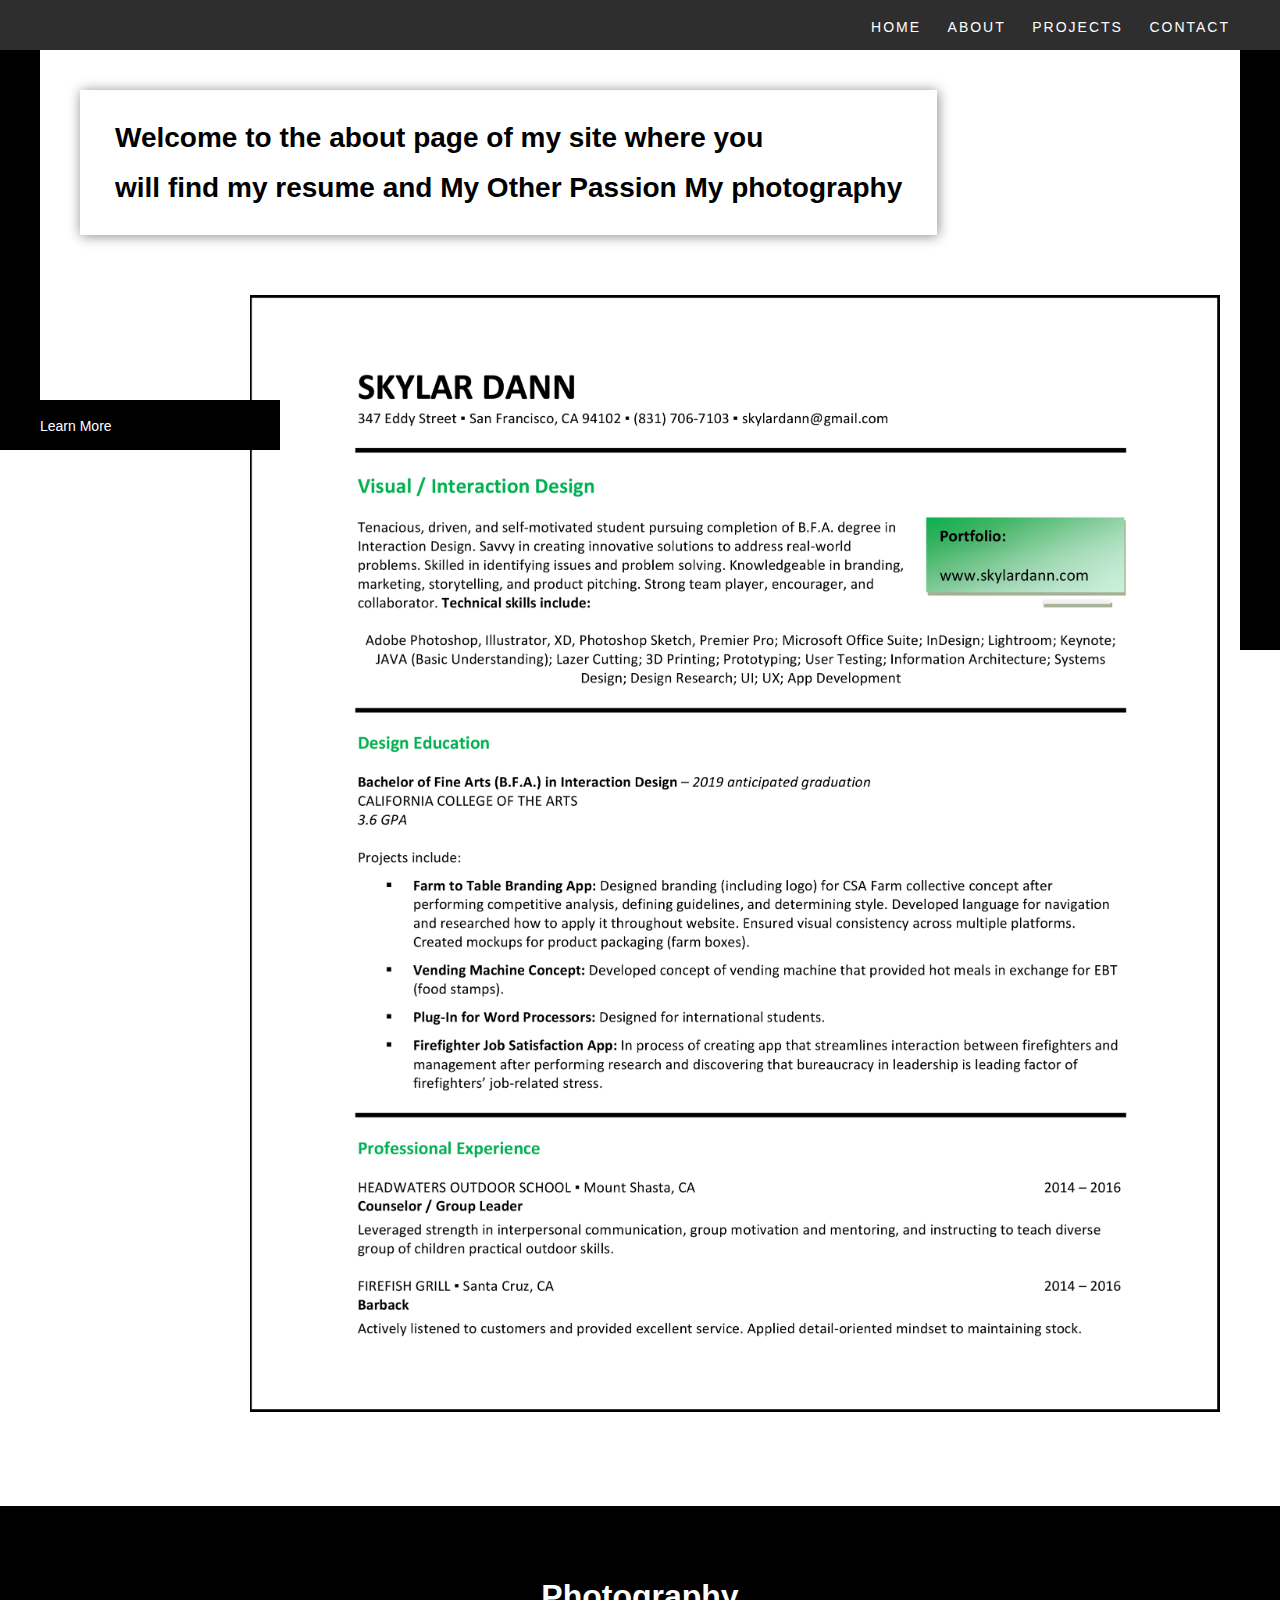
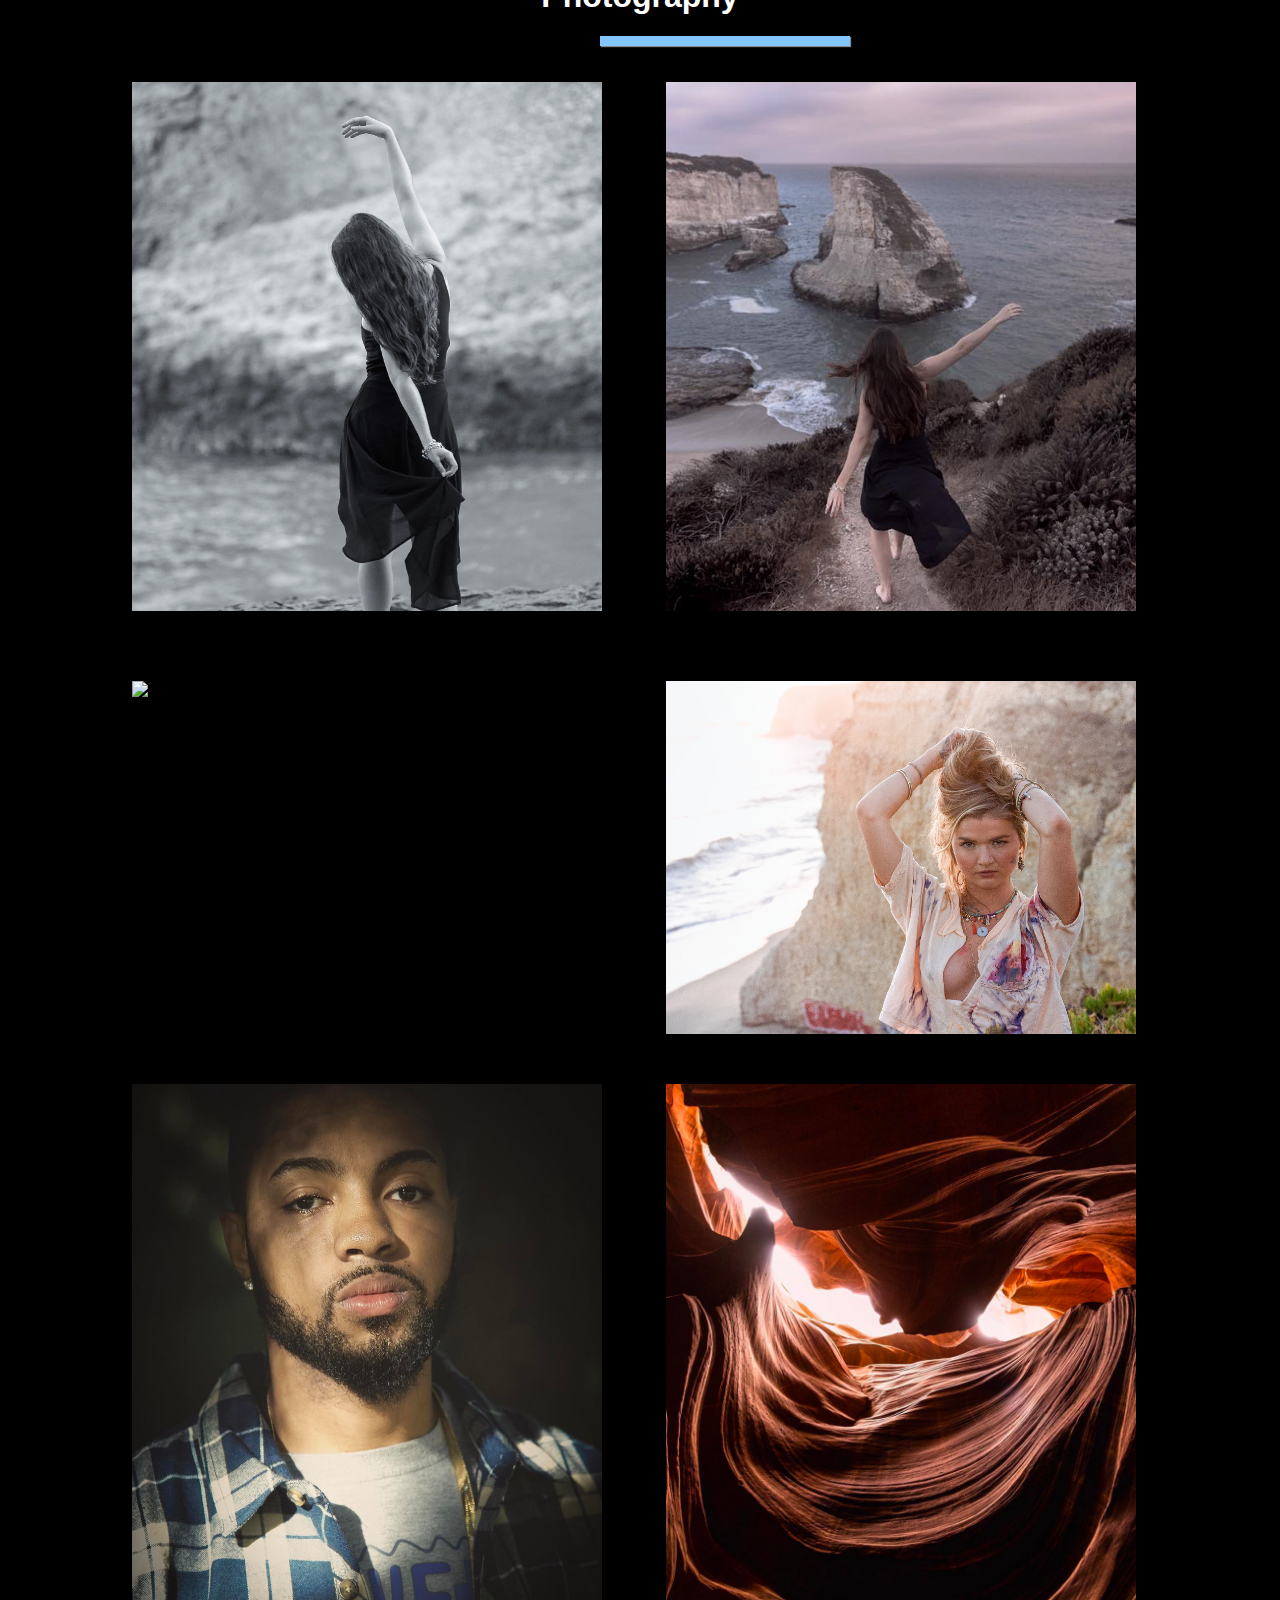
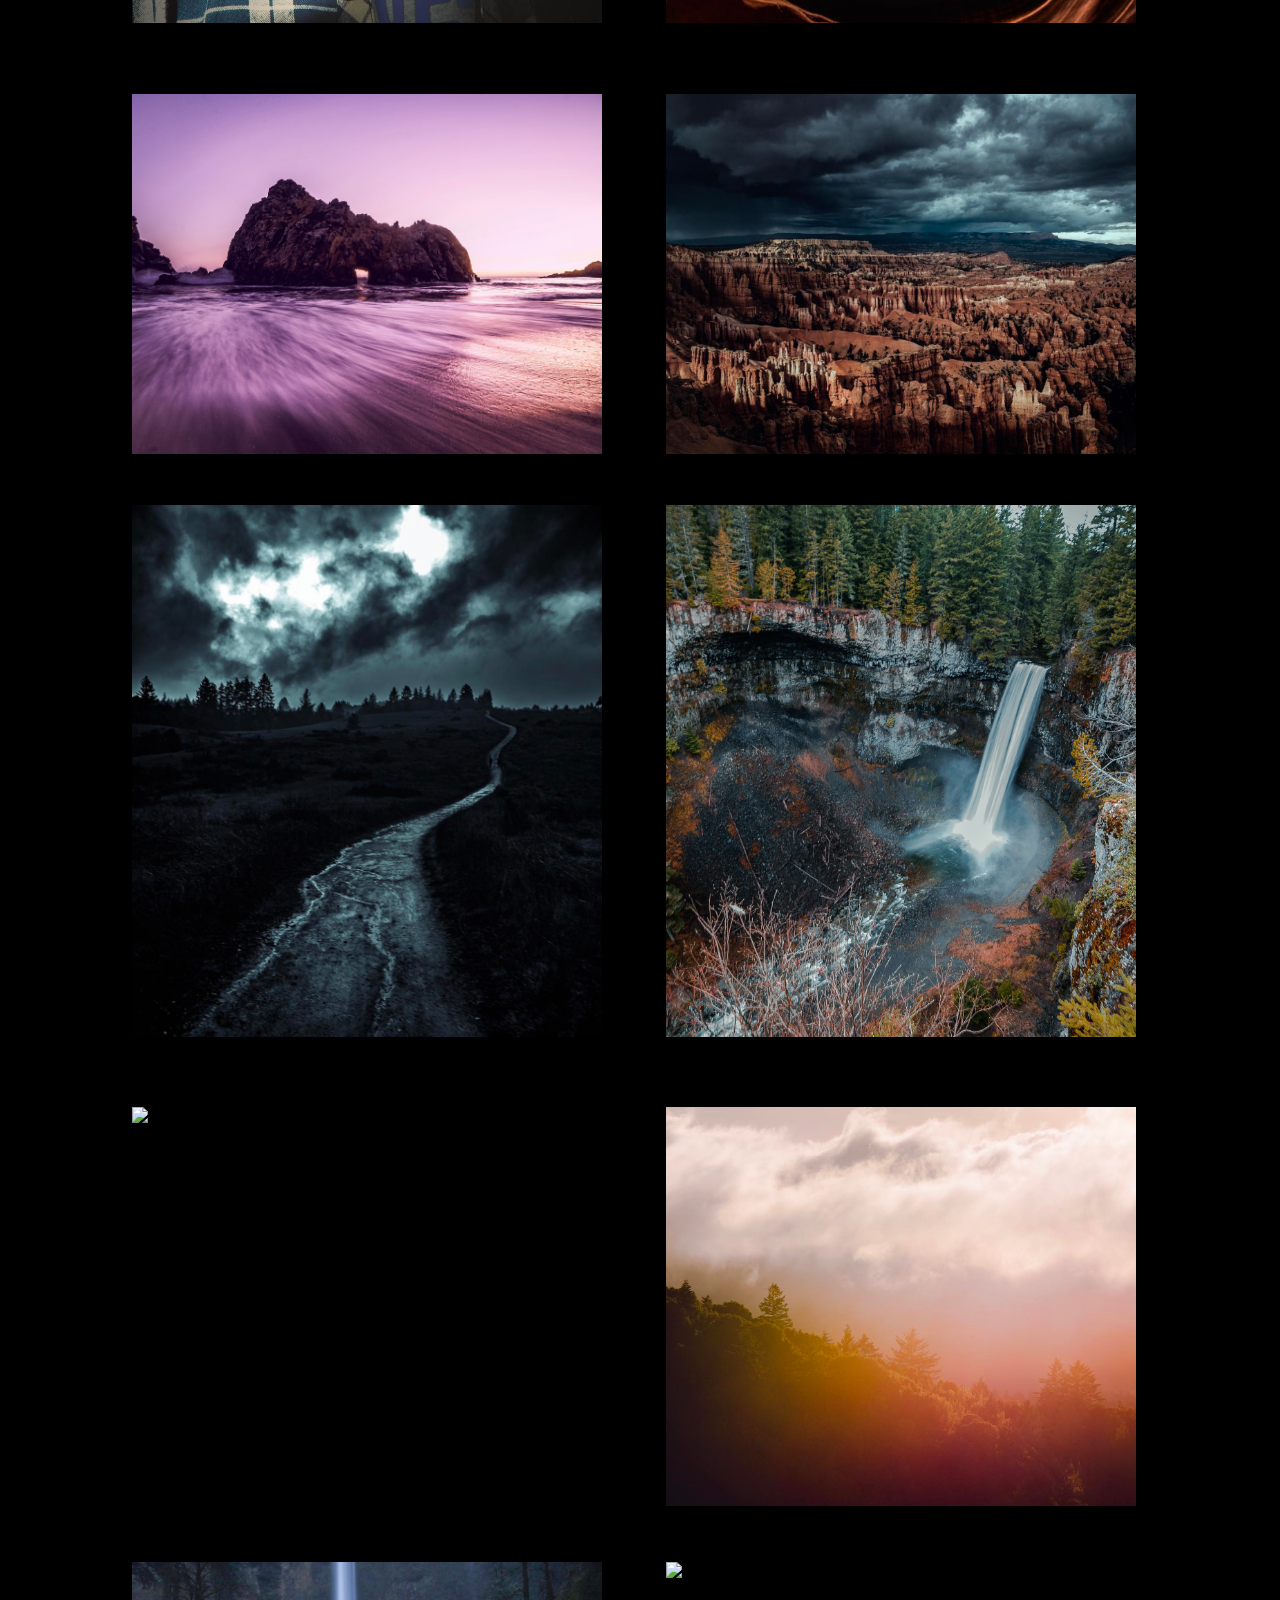
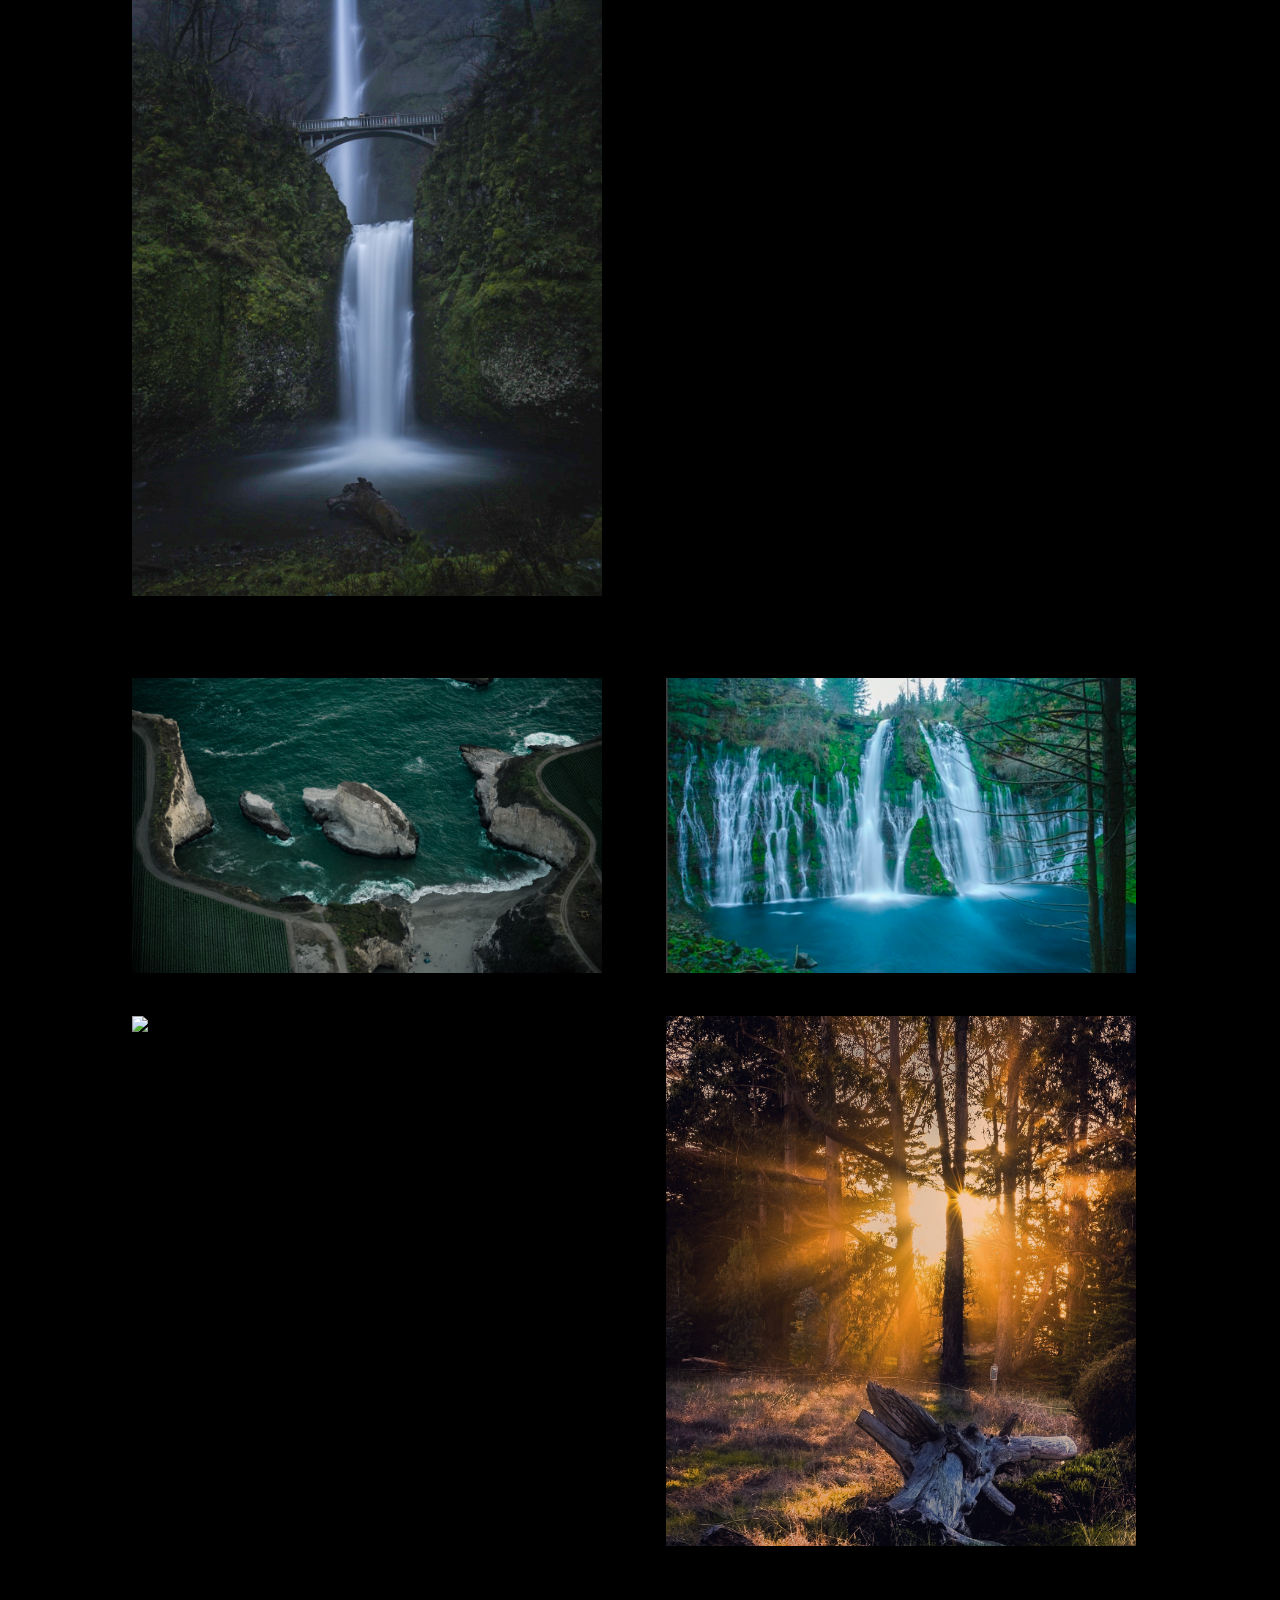
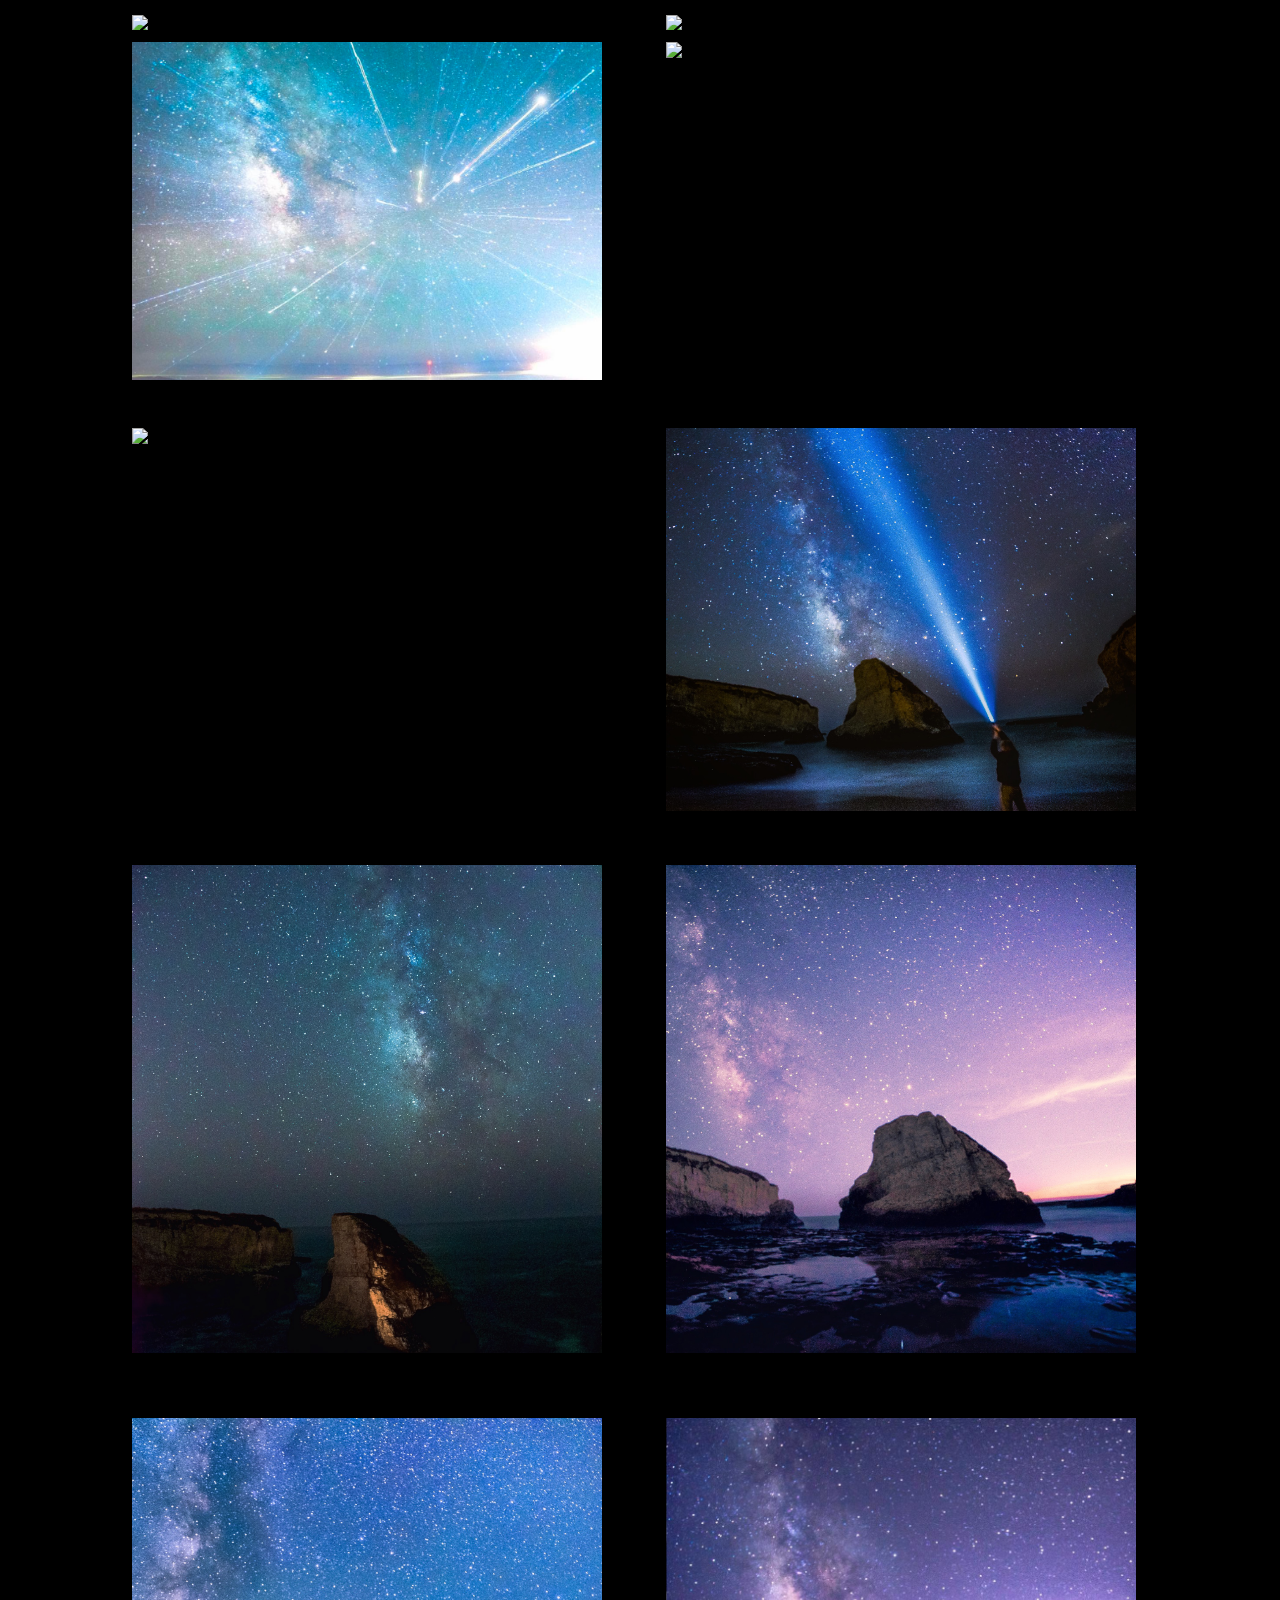
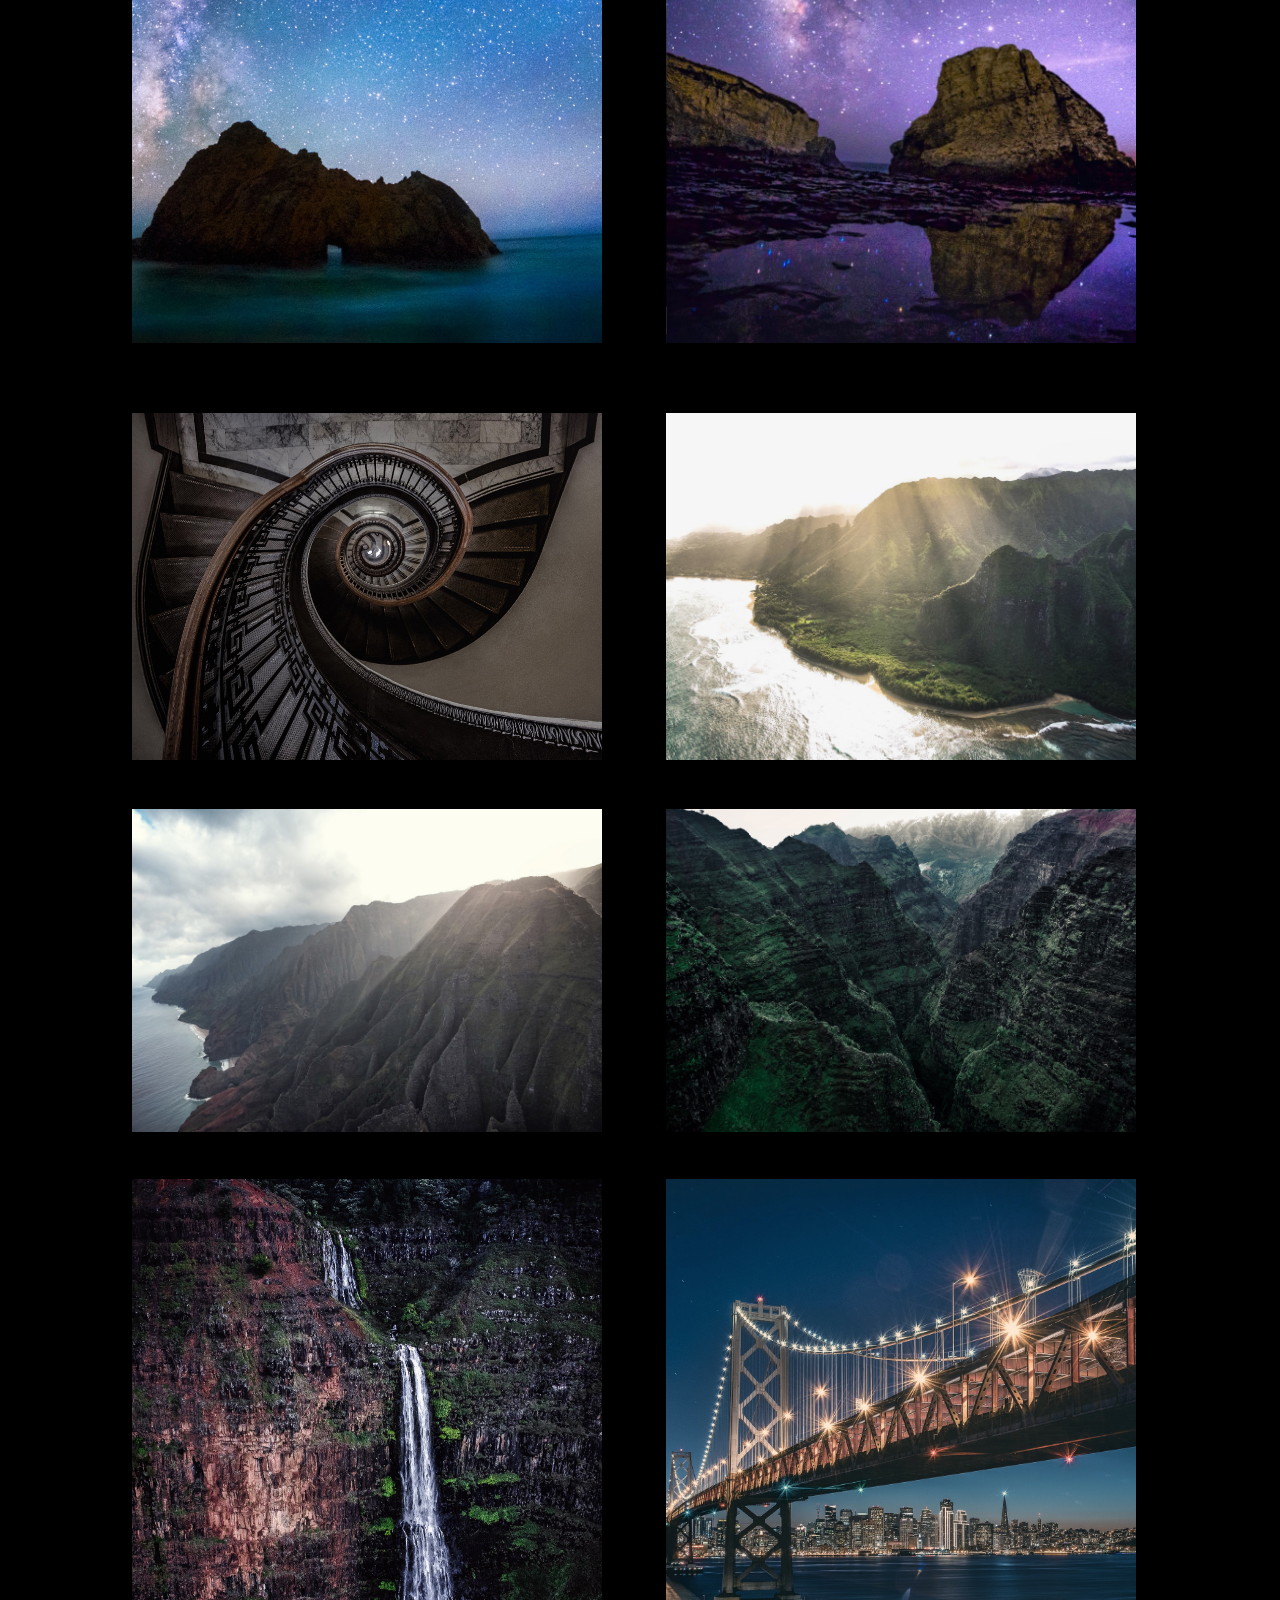
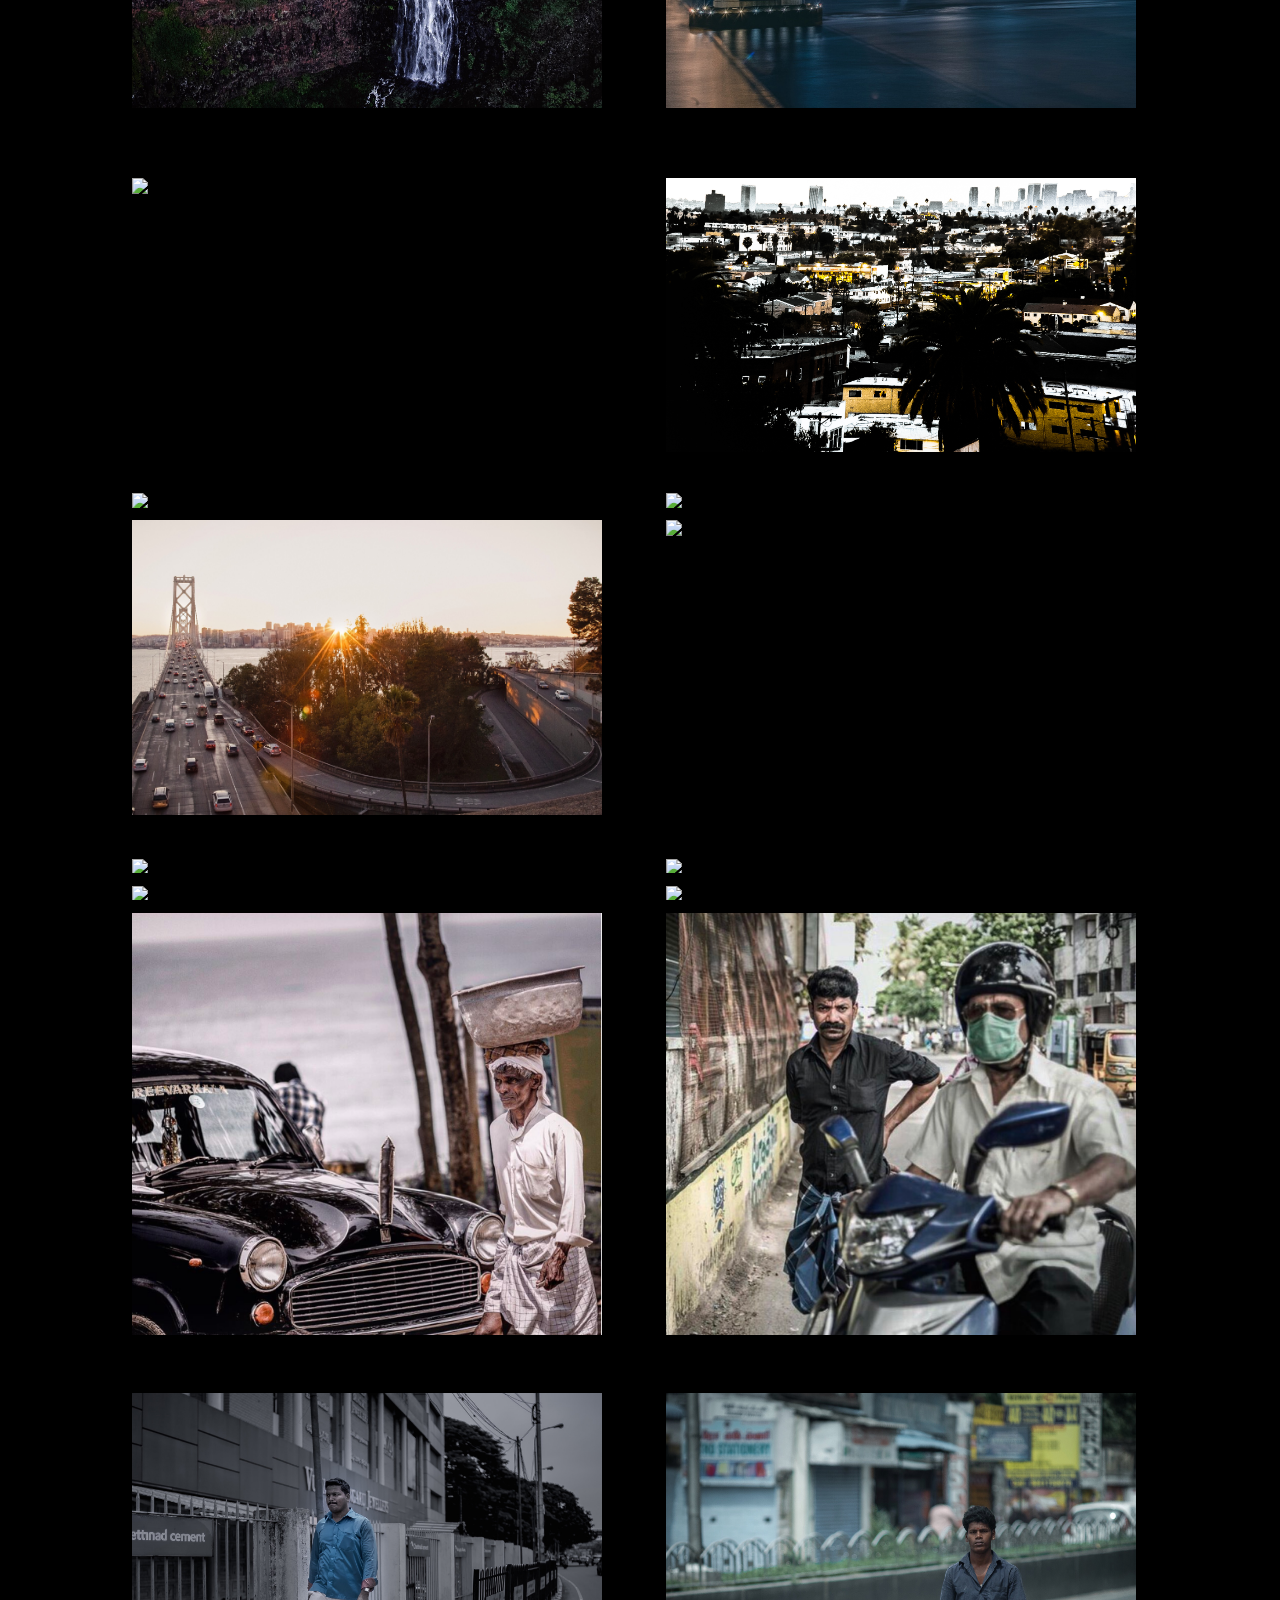
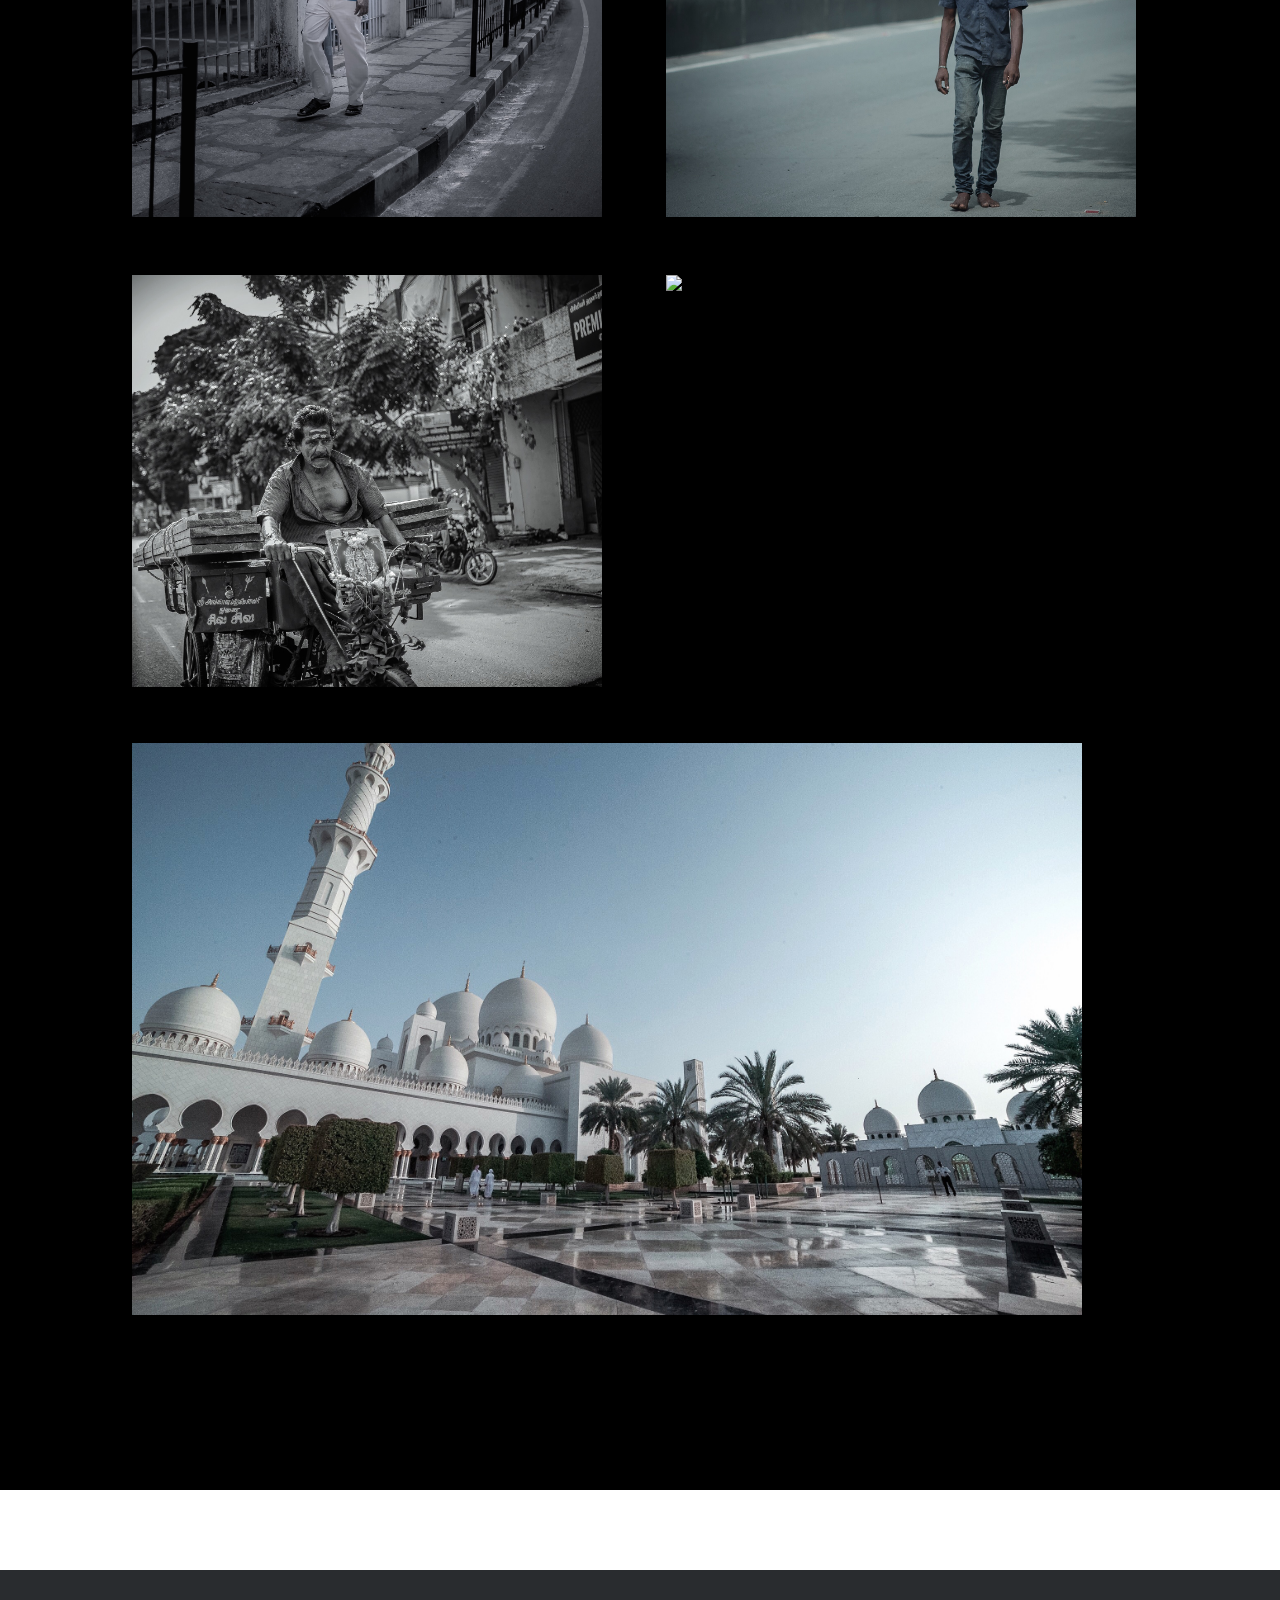
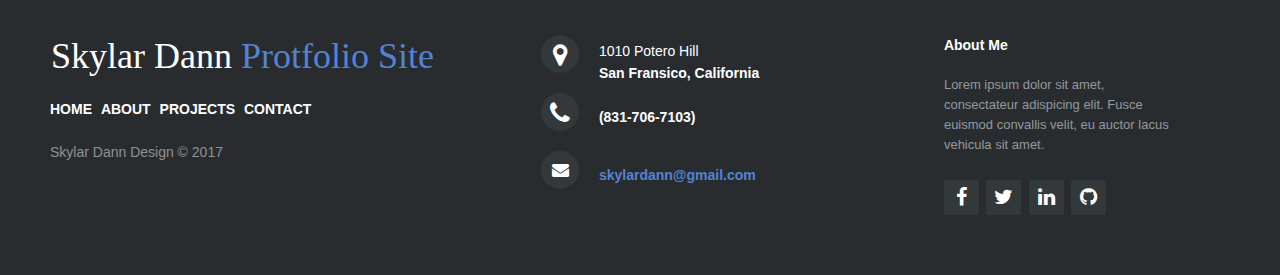
==== AboutPage.html @ 2e3cfedb "litttnessss" ====
<!doctype html>

<html lang="">

<head>

        <meta name="viewport" content="width=device-width, initial-scale=1">
        <meta charset="utf-8">
        <meta http-equiv="x-ua-compatible" content="ie=edge">
        <title>Skylar Dann Design</title>
        <meta name="description" content="">
        <link rel="apple-touch-icon" href="apple-touch-icon.png">
        <link rel="shortcut icon" href="favicon.ico" type="image/x-icon" />
        <link rel="stylesheet" href="css/normalize.css">
        <link rel="stylesheet" href="css/main.css">
        <link href="https://fonts.googleapis.com/css?family=Lato|Raleway|Roboto" rel="stylesheet">
      	<link href="https://fonts.googleapis.com/css?family=Lato|Roboto" rel="stylesheet">
      	<link rel="stylesheet" href="https://maxcdn.bootstrapcdn.com/font-awesome/4.7.0/css/font-awesome.min.css">

    </head>

<body>

<header>

  <div class="topnavbar">
  </div>

    <nav>
      <a href="index.html">HOME</a>
    	<a href="AboutPage.html">ABOUT</a>
    	<a href="ProjectsPage.html">PROJECTS</a>
    	<a href="Contactpage.html">CONTACT</a>

    </nav>

    <div class="leftsidenav">

    </div>

    <div class="leftbottom">

      <div class="welcome">
      <a> Learn More</a>
      </div>
    </div>
    <div class="rightnavbar">

    </div>

</header>



  <div class="headingAbout">
      <a> Welcome to the about page of my site where you<br></br>  will find my resume and My  Other Passion My photography</a>
    </div>

            <div class="resumeabout">
                  <img src="img/Resume.jpg" alt="Avatar" class="imagezs">
              </div>

                <div class="dropshadow6projects"></div>

<div class="bigwrap">
    <div class="photographyheading">
      <h1> Photography </h1>
    </div>

        <div class="underline7"></div>

<div class="photoswapper">

    <div class="photos">
      <img src="img/Photos/AirlSharkFin.jpg"  alt="Avatar" class="imagez">
      </div>
          <div class="photos">
        <img src="img/Photos/Serna.jpg"  alt="Avatar" class="imagez">
          </div>
          <div class="photos">
        <img src="img/Photos/Natial1.jpg"  alt="Avatar" class="imagez">
          </div>
            <div class="photos">
        <img src="img/Photos/Natial3.jpg"  alt="Avatar" class="imagez">
          </div>

            <div class="photos">
        <img src="img/Photos/Khalil.png"  alt="Avatar" class="imagez">
            </div>
                                          <div class="photos">
                                          <img src="img/Photos/Antelope.png"  alt="Avatar" class="imagez">
                                          </div>
                                          <div class="photos">
                                          <img src="img/Photos/BigSur2.jpg"  alt="Avatar" class="imagez">
                                          </div>
                                            <div class="photos">
                                          <img src="img/Photos/Bryce.png"  alt="Avatar" class="imagez">
                                            </div>
                                              <div class="photos">
                                          <img src="img/Photos/BWWilder.png"  alt="Avatar" class="imagez">
                                              </div>
                                                <div class="photos">
                                          <img src="img/Photos/CanadaWaterfall.jpg"  alt="Avatar" class="imagez">
                                                </div>
                                                <div class="photos">
                                          <img src="img/Photos/HVSunset.png"  alt="Avatar" class="imagez">
                                        </div>
                                            <div class="photos">
                                          <img src="img/Photos/MountTam.png"  alt="Avatar" class="imagez">
                                        </div>
                                          <div class="photos">
                                          <img src="img/Photos/Mutanoma2jpg.jpg"  alt="Avatar" class="imagez">
                                        </div>
                                          <div class="photos">
                                          <img src="img/Photos/ShantaSunset.jpg"  alt="Avatar" class="imagez">
                                        </div>
                                          <div class="photos">
                                          <img src="img/Photos/Sharkfin.jpg"  alt="Avatar" class="imagez">
                                        </div>
                                          <div class="photos">
                                          <img src="img/Photos/Waterfalls3.png"  alt="Avatar" class="imagez">
                                        </div>
                                          <div class="photos">
                                          <img src="img/Photos/Westcliff.jpg"  alt="Avatar" class="imagez">
                                        </div>
                                          <div class="photos">
                                          <img src="img/Photos/Westcliff2.jpg"  alt="Avatar" class="imagez">
                                        </div>
                                          <div class="photos">
                                          <img src="img/Photos/Zion.png"  alt="Avatar" class="imagez">
                                        </div>

            <div class="photos">
            <img src="img/Photos/milkDavenport.png"  alt="Avatar" class="imagez">
            </div>
            <div class="photos">
            <img src="img/Photos/Milkway4.png"  alt="Avatar" class="imagez">
            </div>
            <div class="photos">
            <img src="img/Photos/Milkway5.jpg"  alt="Avatar" class="imagez">
            </div>
            <div class="photos">
            <img src="img/Photos/MilkyFermony.png"  alt="Avatar" class="imagez">
            </div>
            <div class="photos">
            <img src="img/Photos/Milkyway1.jpg"  alt="Avatar" class="imagez">
            </div>
            <div class="photos">
            <img src="img/Photos/Milkyway2.jpg"  alt="Avatar" class="imagez">
            </div>
            <div class="photos">
            <img src="img/Photos/Milkyway3.jpg"  alt="Avatar" class="imagez">
            </div>
            <div class="photos">
            <img src="img/Photos/Milkyway4.jpg"  alt="Avatar" class="imagez">
            </div>
              <div class="photos">
            <img src="img/Photos/SharkfinMilk.png"  alt="Avatar" class="imagez">
            </div>
            <div class="photos">
            <img src="img/Photos/Stairs.jpg"  alt="Avatar" class="imagez">
            </div>




      <div class="photos">
      <img src="img/Photos/Kaui1.jpg"  alt="Avatar" class="imagez">
      </div>
      <div class="photos">
      <img src="img/Photos/Kaui2.jpg"  alt="Avatar" class="imagez">
      </div>
      <div class="photos">
      <img src="img/Photos/Kaui3.jpg"  alt="Avatar" class="imagez">
      </div>
      <div class="photos">
      <img src="img/Photos/Kaui4tiff.jpg"  alt="Avatar" class="imagez">
      </div>


      <div class="photos">
        <img src="img/Photos/BayBridgeNight.jpg"  alt="Avatar" class="imagez">
      </div>
      <div class="photos">
        <img src="img/Photos/goldengate.jpg"  alt="Avatar" class="imagez">
      </div>
      <div class="photos">
        <img src="img/Photos/LA.jpg"  alt="Avatar" class="imagez">
      </div>
        <div class="photos">
        <img src="img/Photos/Little_itlay.jpg"  alt="Avatar" class="imagez">
      </div>
      <div class="photos">
        <img src="img/Photos/Pano_sunset.jpg"  alt="Avatar" class="imagez">
      </div>
      <div class="photos">
        <img src="img/Photos/SF1.jpg"  alt="Avatar" class="imagez">
      </div>
      <div class="photos">
        <img src="img/Photos/Sutro_tower.jpg"  alt="Avatar" class="imagez">
      </div>


            <div class="photos">
            <img src="img/Photos/india5.jpg"  alt="Avatar" class="imagez">
            </div>
            <div class="photos">
            <img src="img/Photos/India6.jpg"  alt="Avatar" class="imagez">
          </div>
            <div class="photos">
            <img src="img/Photos/India7.jpg"  alt="Avatar" class="imagez">
          </div>
          <div class="photos">
            <img src="img/Photos/India8.jpg"  alt="Avatar" class="imagez">
          </div>
            <div class="photos">
            <img src="img/Photos/India9.png"  alt="Avatar" class="imagez">
          </div>
          <div class="photos">
            <img src="img/Photos/India10.png"  alt="Avatar" class="imagez">
          </div>
          <div class="photos">
            <img src="img/Photos/Indiastreet.jpg"  alt="Avatar" class="imagez">
          </div>
          <div class="photos">
            <img src="img/Photos/Indiastreet2.jpg"  alt="Avatar" class="imagez">
          </div>
          <div class="photos">
            <img src="img/Photos/Indiastreet4.jpg"  alt="Avatar" class="imagez">
          </div>
            <div class="photos">
            <img src="img/Photos/IndiaSunset.jpg"  alt="Avatar" class="imagez">
          </div>
          <div class="photos">
            <img src="img/Photos/Skekieh738.jpg"  alt="Avatar" class="imagez">
          </div>

</div>

</div>


<footer class="footer-distributed">

			<div class="footer-left">

				<h3>Skylar Dann<span> Protfolio Site</span></h3>

				<p class="footer-links">
          <a href="#">HOME</a>
        	<a href="AboutPage.html">ABOUT</a>
        	<a href="ProjectsPage.html">PROJECTS</a>
        	<a href="Contactpage.html">CONTACT</a>
				</p>

				<p class="footer-company-name">Skylar Dann  Design &copy; 2017</p>
			</div>

			<div class="footer-center">

				<div>
					<i class="fa fa-map-marker"></i>
					<p><span>1010 Potero Hill</span> San Fransico, California</p>
				</div>

				<div>
					<i class="fa fa-phone"></i>
					<p>(831-706-7103)</p>
				</div>

				<div>
					<i class="fa fa-envelope"></i>
					<p><a href="mailto:skylardann@gmail.com">skylardann@gmail.com</a></p>
				</div>

			</div>

			<div class="footer-right">

				<p class="footer-company-about">
					<span>About Me</span>
					Lorem ipsum dolor sit amet, consectateur adispicing elit. Fusce euismod convallis velit, eu auctor lacus vehicula sit amet.
				</p>

				<div class="footer-icons">

					<a href="#"><i class="fa fa-facebook"></i></a>
					<a href="#"><i class="fa fa-twitter"></i></a>
					<a href="#"><i class="fa fa-linkedin"></i></a>
					<a href="#"><i class="fa fa-github"></i></a>

				</div>

			</div>

		</footer>

          <!-- Add your site content here. Keep it pretty and use indentation :) -->

          <script src="js/vendor/jquery-1.12.0.min.js"></script>
          <script src="js/main2.js"></script>

      </body>

  </html>
---- css/main.css ----
/* ==========================================================================
   Base styles:
   ========================================================================== */
/* Fix to include padding and border in the total width for each element */
* {
    box-sizing: border-box;
    font:'Raleway', sans-serif;
}

/* Fix for responsive images */
img {
  max-width: 100%;
}

header {

position: fixed;
width: 100%;
height: 50PX;
z-index: 10;
text-decoration: none;


}

.navbarwrap {

}

nav  {

  background-color:#2E2E2E;
  text-align: right;
  text-decoration: none;
  font-size: 16px;
  font:'Raleway', sans-serif;
  letter-spacing: 2px;
  height: 50PX;
  padding-top: 18px;
  padding-right: 40px;


}


nav a.active {
    background-color: blue;
    color: white;
}

nav a:hover, .active {

    padding:20px 15px 15px 15px;
    background-color: blue;
    color: white;
}


nav a {

  padding-left: 10px;
  padding-right: 10px;
}

.leftsidenav {
  width: 40px;
  height: 400px;
  background-color: black;
  position: absolute;
  /*pointer-events: none;*/
  left: 0;


}

.leftbottom {

  width: 280px;
  height: 50px;
  background-color: black;
  position: absolute;
  z-index: 120;
  left: 0px;
  top: 400px;

}


.rightnavbar {

  width: 40px;
  height: 650px;
  background-color: black;
  position: absolute;
  right: 0;
  top: 0;
  z-index: -10;

}


nav a {
    color: white;
    text-decoration: none;
    font-size: 14px;
    justify-content: space-between;

}


h1 {
  font-size: 32px;


}

h2 {
  letter-spacing: 1px;
  font-style: normal;
  font-size: 20px;
  padding-left: 20px;
  margin-top: 25px;
  padding-top: 20px;

}

h3 {
  font-size: 18px;
  padding-top: 10px;
  padding-left: 1px;
  padding-right: 12px;


}

p {
    font-size: 14px;
    padding-top: 10px;

}

h4 {
  font-size: 24px;

}



.welcome {
  font-size: 14px;
  position: absolute;
  left: 40px;
  top: 18px;
  z-index: 400px;
  color: white;
  width: 100%;


}


.wrapingit  {
  padding-left: 10px;
  display:inline-flex;
  flex-wrap: wrap;
  justify-content: space-between;
  background-color: white;
  margin-bottom: 170px;
  padding-bottom: 170px;
  margin-top: 200px;
  padding-top: 200px;


}

.headlinestart {

  font-size: 18px;
  position: absolute;
  left: 120px;
  top: 100px;
  z-index: 100px;
  transition: all 1s;
  opacity: 0;

}


.headline {

  font-size: 18px;
  position: absolute;
  left: 590px;
  top: 100px;
  z-index: 100px;
  opacity:1 ;
  transition: all 1s;
  padding: 20px 20px 20px 20px;
  box-shadow: 10px 10px 10px #888887;

}


.aboutstart {
  background-color: #FFFFFF;
  top: -920;
  left: -1250px;
  opacity: 0;
  position: absolute;
  z-index: -10;
  max-width: 950px;
  max-height: 950px;
  transition: all 1s;

}

.about  {
  background-color:#FFFFFF;
  box-shadow: 10px 10px 100px #888887;
  padding-right: 50px;
  padding-bottom: 50px;
  font-size: 14px;
  padding-left: 50px;
  margin-top: 10px;
  padding-top: 20px;
  position: absolute;
  top: 430px;
  left: 720px;
  z-index: -10;
  max-width: 550px;
  max-height: 550px;
  opacity: 1;
  transition: all 1s;

}

.logostart {

  top: -900px;
  opacity: 0;
  position: absolute;
  left: 50px;
  z-index: -10;
  transition: all 1s;
}


 .logo {
  top: -250px;
  opacity: .71;
  transition: all 1s;
  max-width: 550px;
  max-height: 550px;
}


.dropShadowstart {
  top: 500px;
  opacity: 0;
  position: absolute;
  left: -650px;
  z-index: -10;
  max-width: 450px;
  max-height: 450px;
  transition: all 1.9s;
  box-shadow: 0 0 0;
}


.dropShadow {

    position: absolute;
    opacity: .8;
    left: 550px;
    top: 340px;
    z-index: 100px;
    width: 350px;
    height: 480px;
    background-color: #292929;
    box-shadow: 10px 10px 10px #888888;
    transition: all 2s;

 }

 .photoslandingstart {

   position: absolute;
   opacity: 0;
   left: 1155px;
   top: -700px;
   z-index: 100px;
   max-height: 300px;
   max-width: 400px;

 }

.photoslanding {

  opacity: 1;
  position: absolute;
  left: 345px;
  top: 240px;
  z-index: 100px;
  max-height: 370px;
  max-width: 400px;
  transition: all 1.4s;

}

.underline   {
  position: absolute;
  left: 550px;
  top: 1100px;
  z-index: 100px;
  width: 350px;
  height: 8px;
  background-color: #84C7FF;
  box-shadow: 1px 1px 1px #888888;

}


.Heading1 {
color: white;
font-size: 42px;
font-style: normal;
text-align: center;
margin-top: 200px;
padding-top: 100px;
background:rgb(39,39,39);
text-align: center;
width: 100%;


}

.talent {

  font-size: 12px;
  margin-left: 10px;
  margin-right: 10px;
  padding-top:50px;
  padding-bottom:100px;
  padding-left: 100px;
  padding-right: 50px;
  display:inline-block;
  flex-wrap: wrap;
  justify-content: space-between;

}


.skils {
  padding-top: 10px;
  padding-bottom: 10px;
  display:inline-block;
  flex-wrap: wrap;
  background:rgb(39,39,39);
  color: white;
  text-align: center;
  padding-left: 15px;
  padding-right: 50px;

}

.projects {
  font-size: 12px;
  flex-wrap: wrap;
  display: inline-flex;
  width: 400px;
  height: 400px;
  margin-top: 50px;
  margin-bottom: 100px;
}


.containers {

  display:inline-flex;
  flex-wrap: wrap;
  justify-content: space-between;
  position: relative;
  font-size: 12px;
  margin-top: 10px;
  margin-bottom: 60px;
  margin-left: 20px;
  margin-right: 25px;
  width: 400px;
  height: 400px;


}


.subheadingprojects {

  position: absolute;
  top: 290px;
  left: 40px;
  width: 100%;

}



.subheadingprojects1 {

  position: absolute;
  top: 290px;
  left: 130px;
  width: 40%;

}


.subheadingprojects2 {

  position: absolute;
  top: 290px;
  right: -30px;
  width: 100%;

}



.subheadingprojects3 {

  position: absolute;
  top: 300px;
  left: 5px;
  width: 100%;

}


.subheadingprojects4 {

  position: absolute;
  top: 300px;
  left: 40px;
  width: 100%;

}



.subheadingprojects5 {

  position: absolute;
  top: 300px;
  left: 60px;
  width: 100%;
}


.bodyprojects {

  font-size: 12px;
  line-height: 10px;
  position: absolute;
  top: 350px;
  left: 40px;
  text-align: center;


}

.bodyprojects1 {

  font-size: 12px;
  line-height: 10px;
  position: absolute;
  top: 350px;
  left: 80px;
  text-align: center;

}



.bodyprojects2 {

  font-size: 12px;
  line-height: 10px;
  position: absolute;
  top: 350px;
  left: 80px;
  text-align: center;


}


.bodyprojects3  {


  font-size: 12px;
  line-height: 10px;
  position: absolute;
  top: 350px;
  left: 40px;
  text-align: center;

}


.bodyprojects4 {


  font-size: 12px;
  line-height: 10px;
  position: absolute;
  top: 350px;
  left: 100px;
  text-align: center;

}

.bodyprojects5 {

  font-size: 12px;
  line-height: 10px;
  position: absolute;
  top: 350px;
  left: 70px;
  text-align: center;

}


.image {
  display: inline-flex;
  object-fit: cover;
  width: 2290px;
  height: 240px;
}

.overlay {
  position: absolute;
  top: 0;
  bottom: 50;
  left: 0;
  right: 0;
  width: 400px;
  height: 300px;
  padding: 10px 10px 10px 10px;
  opacity: 0;
  transition: .5s ease;
  background-color: white;
}

.containers:hover .overlay {
  opacity: .5;
}

.text {
  opacity: 20;
  color: black;
  font-size: 24px;
  position: absolute;
  top: 60%;
  left: 50%;
  transform: translate(-50%, -50%);
  -ms-transform: translate(-50%, -50%);
}

.projectsWrap {

  font-size: 12px;
  display:inline-flex;
  flex-wrap: wrap;
  justify-content: space-between;
  margin-bottom: 20px;
  margin-left: 30px;
  margin-right: 30px;

}

.subheading1 {
  text-align: center;
  color: black;
}


.headingprojects {

  color: black;
  font-size: 42px;
  padding-top: 20px;
  font-style: normal;
  text-align: center;

}


.underline1 {

  position: relative;
  left: 620px;
  top: 100px;
  width: 195px;
  height: 8px;
  background-color: #84C7FF;
  box-shadow: 1px 1px 1px #888888;

}



/*contactpage*/

.contactinfostuff {

  position: absolute;
  left: 1px;
  top: 1px;
}



.textcontactnav {
  color: white;
  font-size: 12px;
  position: absolute;
  top: 392px;
  left: 40px;
  z-index: 600;


}

.image1 {

  position: relative;
}

.arrow-right {
  position: absolute;
  top: 349px;
  left: 120px;
  z-index: 600;
  width: 100;
  height: 10;

}



.headingContact {

  font-weight: bold;
  font-size: 24px;
  color: white;
  position: absolute;
  left: 100px;
  top: 80px;
  color: black;
  z-index:100px;
  padding-top: 17px;
  padding-left: 30px;
  width: 660px;
  height: 90px;
  background-color: white;
  box-shadow: 1px 1px 12px #888888;

}

.contact {

  position: absolute;
  left: 370px;
  top: 240px;
  z-index: 200;
  width: 150px;
  height: 100px;

}


.contactchanelshead {

  position: absolute;
  left: -70px;
  top: -10px;
  z-index: 200;
  width: 250px;
  height: 100px;
}




.hitmeup  {
  position: absolute;
  left: 10px;
  top: 95px;
  z-index: 10;
  width: 150px;
  height: 150px;
  font-size: 18px;

}

.hitmeup1{

  position: absolute;
  left: 10px;
  top: 168px;
  z-index: 10;
  width: 150px;
  height: 150px;
  font-size: 18px;

}

.iconphotos2 {

  position: absolute;
  left: -50px;
  top: 160px;
  z-index: 10;
  width: 50%;
  height: 50%;
}

.iconphotos1  {

  position: absolute;
  left: -46px;
  top: 90px;
  z-index: 10;
  width: 150px;
  height: 150px;

}



.DropShadow1 {
  position: absolute;
  left: 250px;
  top: 240px;
  z-index: 1;
  width: 380px;
  height: 290px;
  color: white;
  background-color: white;
  box-shadow: 1px 1px 1px #888888;
}

.DropShadow2 {
  position: absolute;
  left: 320px;
  top: 305px;
  z-index: -10;
  width: 340px;
  height: 260px;
  color: black;
  background-color: #343434;
  box-shadow: 1px 1px 1px #888888;
}

.DropShadow3 {

  position: absolute;
  left: 80px;
  top: 70px;
  z-index: -10;
  width: 500px;
  height: 440px;
  color: white;
  background-color: #343434;
  box-shadow: 1px 1px 1px #888888;

}




.contctwarping {

  position: absolute;
  left: 160px;
  top: 210px;
  z-index: -100;
  width: 1190px;
  height: 590px;
  background-color: #F7F7F7;
  box-shadow: 1px 1px 1px #888888;
  padding-bottom: 400px;
  margin-bottom: 400px;


}



.contactforumhead {

margin-right:33px;
padding-right: 20px;

}



.container {

  position: absolute;
  left: 720px;
  top: 140px;
  z-index: 100px;
  width: 540px;
  height: 480px;
  border-radius: 1px;
  background-color: white;
  padding-left: 20px;
  padding-right: 20px;
  margin-top: 100px;
  box-shadow: 1px 1px 1px #888888;


}


.contactfotterhead {
  padding-top: 860px;

}



input[type=text], select, textarea {
    width: 100%;
    padding: 14px;
    border: 1.5px solid #84C7FF;
    border-radius: 1px;
    box-sizing: border-box;
    margin-top: 8px;
    margin-bottom: 11px;
    resize: vertical;
    font-size: 12px;
    color: black;
}


input[type=submit] {
    background-color: #005094;
    color: white;
    margin-top: 5px;
    padding: 13px 20px;
    border: none;
    border-radius: 1px;
    cursor: pointer;
    width: 100%;
}

input[type=submit]:hover {
    background-color: black;
    color: white;
}




/*projects page*/



.headingprojects1 {

  text-align: center;
  position: relative;
  padding-top: 50px;


}


.underline3  {

  position: relative;
  left: 620px;
  top: 120px;
  width: 195px;
  height: 8px;
  background-color: #84C7FF;
  box-shadow: 1px 1px 1px #888888;

}

.subheadingprojects10 {

  position: absolute;
  top: 290px;
  left: 20px;


}



.subheadingprojects11 {

  position: absolute;
  top: 290px;
  left: 132px;

}


.subheadingprojects12 {

  position: absolute;
  top: 290px;
  left: 42px;

}


.subheadingprojects13 {

  position: absolute;
  top: 290px;
  left: 2px;
  width: 100%;

}


.subheadingprojects14 {

  position: absolute;
  top: 290px;
  left: 19px;

}



.subheadingprojects15 {


  position: absolute;
  top: 280px;
  left: 49px;

}


.bodyprojects10 {

  font-size: 12px;
  line-height: 10px;
  position: absolute;
  top: 340px;
  left: 45px;
  text-align: center;

}

.bodyprojects11 {

  line-height: 10px;
  position: absolute;
  top: 340px;
  left: 80px;
  text-align: center;

}



.bodyprojects12 {

  font-size: 12px;
  line-height: 10px;
  position: absolute;
  top: 340px;
  left: 80px;
  text-align: center;


}


.bodyprojects13  {

    font-size: 12px;
    line-height: 10px;
    position: absolute;
    top: 340px;
    left: 50px;
    text-align: center;

}


.bodyprojects14 {

    font-size: 12px;
    line-height: 10px;
    position: absolute;
    top: 340px;
    left: 70px;
    text-align: center;

}

.bodyprojects15 {

    font-size: 12px;
    line-height: 10px;
    position: absolute;
    top: 340px;
    left: 70px;
    text-align: center;

}


/*resumeabout*/



.headingAbout  {

  line-height: 25px;
  font-weight: bold;
  font-size: 28px;
  color: white;
  position: absolute;
  left: 80px;
  top: 90px;
  color: black;
  z-index:100px;
  padding-top: 35px;
  padding-left: 35px;
  padding-right: 35px;
  padding-bottom: 35px;
  background-color: white;
  box-shadow: 1px 1px 12px #888888;



}

.resumeabout {

    display: inline-block;
    padding-top: 295px;
    margin-bottom: 250px;
    padding-left: 150px;
    padding-right: 80px;
    margin-left: 100px;
    width: 1200px;
    height: 1200px;
    border: 10PX 10PX 10PX 10PX;
    border-color: black;


}

.imagez {

  display: inline-flex;
  object-fit: cover;
  width: 90%;
  height: 90%;
  margin-left: 20px;

}


/*for the resie*/

.imagezs {

  display: inline;
  padding-bottom: 10px;
  margin-bottom: 80px;
  object-fit: cover;


}


.photoswapper {

  padding: .5vw;
  font-size: 0;
  display: -ms-flexbox;
  -ms-flex-wrap: wrap;
  -ms-flex-direction: column;
  -webkit-flex-flow: row wrap;
  flex-flow: row wrap;
  display: -webkit-box;
  display: flex;
  margin-left: 100px;
  margin-right: 100px;


}

.photos {

  -webkit-box-flex: auto;
   -ms-flex: auto;
   flex: auto;
   width: 400px;
   margin: .2vw;
   padding: 3px 3px 3px 3px;


}


.photographyheading {

    text-align: center;
    display: inline;
    color: white;
    justify-content: space-between;

}

.underline7 {
  display: inline-flex;
  left: 100px;
  margin-left: 600px;
  margin-bottom: 20px;
  padding-left: 250px;
  padding-bottom: 10px;
  background-color: #84C7FF;
  box-shadow: 1px 1px 1px #888888;

}

.bigwrap {

  padding-bottom: 100px;
  padding-top: 50px;
  background-color: black;
}


/*project1*/

.headingproject1 {

padding: 100px 100px 100px;
position: relative;
top: 10px;
left: 10px;
color: black;
z-index: 100;



}

h5 {

  font-size: 24px;
  line-height: 20px;
  z-index: 100;
  color: black;

}

.dropshaowprojectpage {

  position: absolute;
  top: 99px;
  left:70px;
  z-index: 10;
  width: 640px;
  height: 150px;
  background-color: #F7F7F7;
  box-shadow: 12px 12px 2px grey;
  font-size: 24px;


}

.modernawrapper {

display: inline;
padding-top: 40px;
padding-bottom: 40px;


}

.Moderna {

  color: black;
  margin-left: 220px;
  background-color: black;
  padding-top: 60px;
  padding-bottom: 60px;
  margin-top: 20px;
  margin-bottom: 120px;
  box-shadow: 50px 50px 1px grey;
  max-width: 1050px;
  max-width: 1050px;

}


.modernaDrop {

  margin-left: 100px;
  right: 400px;
  color: black;
  max-width: 900px;
  max-width: 900px;

}


.backgroundcolor {

  background-color: white;
}


/*footer*/

.footer-distributed{
	background-color: #292c2f;
	box-shadow: 0 1px 1px 0 rgba(0, 0, 0, 0.12);
	box-sizing: border-box;
	width: 100%;
	text-align: left;
	font: bold 16px sans-serif;

	padding: 55px 50px;
	margin-top: 80px;
}

.footer-distributed .footer-left,
.footer-distributed .footer-center,
.footer-distributed .footer-right{
	display: inline-block;
	vertical-align: top;
}

/* Footer left */

.footer-distributed .footer-left{
	width: 40%;
}

/* The company logo */

.footer-distributed h3{
	color:  #ffffff;
	font: normal 36px 'Cookie', cursive;
	margin: 0;
}

.footer-distributed h3 span{
	color:  #5383d3;
}

/* Footer links */

.footer-distributed .footer-links{
	color:  #ffffff;
	margin: 20px 0 12px;
	padding: 0;
}

.footer-distributed .footer-links a{
	display:inline-block;
	line-height: 1.8;
	text-decoration: none;
	color:  inherit;
  padding-right: 5px;
}

.footer-distributed .footer-company-name{
	color:  #8f9296;
	font-size: 14px;
	font-weight: normal;
	margin: 0;
}

/* Footer Center */

.footer-distributed .footer-center{
	width: 35%;
}

.footer-distributed .footer-center i{
	background-color:  #33383b;
	color: #ffffff;
	font-size: 25px;
	width: 38px;
	height: 38px;
	border-radius: 50%;
	text-align: center;
	line-height: 42px;
	margin: 10px 15px;
	vertical-align: middle;
}

.footer-distributed .footer-center i.fa-envelope{
	font-size: 17px;
	line-height: 38px;
}

.footer-distributed .footer-center p{
	display: inline-block;
	color: #ffffff;
	vertical-align: middle;
	margin:0;
}

.footer-distributed .footer-center p span{
	display:block;
	font-weight: normal;
	font-size:14px;
	line-height:2;
}

.footer-distributed .footer-center p a{
	color:  #5383d3;
	text-decoration: none;;
}


/* Footer Right */

.footer-distributed .footer-right{
	width: 20%;
}

.footer-distributed .footer-company-about{
	line-height: 20px;
	color:  #92999f;
	font-size: 13px;
	font-weight: normal;
	margin: 0;
}

.footer-distributed .footer-company-about span{
	display: block;
	color:  #ffffff;
	font-size: 14px;
	font-weight: bold;
	margin-bottom: 20px;
}

.footer-distributed .footer-icons{
	margin-top: 25px;
}

.footer-distributed .footer-icons a{
	display: inline-block;
	width: 35px;
	height: 35px;
	cursor: pointer;
	background-color:  #33383b;
	border-radius: 2px;

	font-size: 20px;
	color: #ffffff;
	text-align: center;
	line-height: 35px;

	margin-right: 3px;
	margin-bottom: 5px;
}

/* If you don't want the footer to be responsive, remove these media queries */

@media (max-width: 880px) {

	.footer-distributed{
		font: bold 14px sans-serif;
	}

	.footer-distributed .footer-left,
	.footer-distributed .footer-center,
	.footer-distributed .footer-right{
		display: block;
		width: 100%;
		margin-bottom: 40px;
		text-align: center;
	}

	.footer-distributed .footer-center i{
		margin-left: 0;
	}

}


@media only screen and (min-width : 24px ) and ( max-width : 941px ){


/*navigation mobile wraped*/

  nav  {

    background-color:#2E2E2E;
    text-align: right;
    text-decoration: none;
    font-size: 10px;
    font:'Raleway', sans-serif;
    letter-spacing: 2px;
    height: 50PX;
    padding-top: 18px;
    padding-right: 10px;


  }


  .underline{

    display: none;
  }

  .navbarwrap {

    font-size: 2px;
    width:100%;
    height: 100%;

  }

  .leftbottom {
    display: none;

  }

  .leftsidenav {

    display: none;
  }

  a .nav {

    font-size: 2px;
    width: 50%;
    height: 50%;

  }

a {

  width: 50%;

}

  header {
      width: 100%;
  }

  .rightnavbar {

  display: none;


  }


#logo {

  position:absolute;
  top: 100px;
  height: 90%;
  width: 90%;

}

.logostart {

  top: 100px;
  opacity: 0;
  position: absolute;
  left: 50px;
  z-index: -10;
  max-width: 150px;
  max-height: 150px;
  transition: all 1s;
}


.photoslanding {

  display: none;
}
img {

height: 100%;

}


.dropShadow {

  display: none;

}

.dropShadowstart {

  display: none;
}

.about {

  display: none;
}



.wrapingit{

  padding-left: 10px;
  display:inline-flex;
  flex-wrap: wrap;
  justify-content: space-between;
  background-color: white;
  margin-bottom: 1px;
  padding-bottom: 10px;
  margin-top: 20px;
  padding-top: 10px;


}


/*skils sections*/


.talent {

  font-size: 10px;
  margin-left: 10px;
  margin-right: 10px;
  padding-top:10px;
  padding-bottom:10px;
  padding-left: 10px;
  padding-right: 10px;
  display:inline-block;
  flex-wrap: wrap;
  justify-content: space-between;

}




.Heading1 {

  color: white;
  font-size: 34px;
  font-style: bold;
  text-align: center;
  margin-top: 20px;
  padding-top: 50px;
  padding-bottom: 30px;
  background:rgb(39,39,39);
  text-align: center;
  width: 100%;
  font-style:


}









/*proejcts section*/


.projectsWrap {

  font-size: 12px;
  display:inline-flex;
  flex-wrap: wrap;
  justify-content: space-between;
  margin-bottom: 10px;
  margin-left: 10px;
  margin-right: 10px;

}

/*proejcts section finished for homepage*/





/*contactpage for mobilve*/

.contactinfostuff {

  position: absolute;
  left: -220px;
  top: 1px;

}


.arrow-right {
display: none;

}



.headingContact {

  font-weight: bold;
  font-size: 16px;
  color: white;
  position: absolute;
  left: 40px;
  top: 80px;
  color: black;
  z-index:100px;
  padding-top: 17px;
  padding-left: 30px;
  width: 400px;
  height: 90px;
  background-color: white;
  box-shadow: 1px 1px 12px #888888;

}




.hitmeup  {
  position: absolute;
  left: 10px;
  top: 95px;
  z-index: 10;
  width: 150px;
  height: 150px;
  font-size: 18px;

}

.hitmeup1{

  position: absolute;
  left: 10px;
  top: 168px;
  z-index: 10;
  width: 150px;
  height: 150px;
  font-size: 18px;

}

.iconphotos2 {

  position: absolute;
  left: -50px;
  top: 160px;
  z-index: 10;
  width: 40px;
  height: 40px
}

.iconphotos1  {

  position: absolute;
  left: -46px;
  top: 90px;
  z-index: 10;
  width: 40px;
  height: 40px;

}


.DropShadow2 {
  position: absolute;
  left: 320px;
  top: 305px;
  z-index: -10;
  width: 340px;
  height: 260px;
  color: black;
  background-color: #343434;
  box-shadow: 1px 1px 1px #888888;
}

.DropShadow3 {

display: none;

}

.contctwarping {
display: none;


}



.contactforumhead {

display: none;

}



.container {

  display: none;


}


.contactfotterhead {
  padding-top: 700px;

}
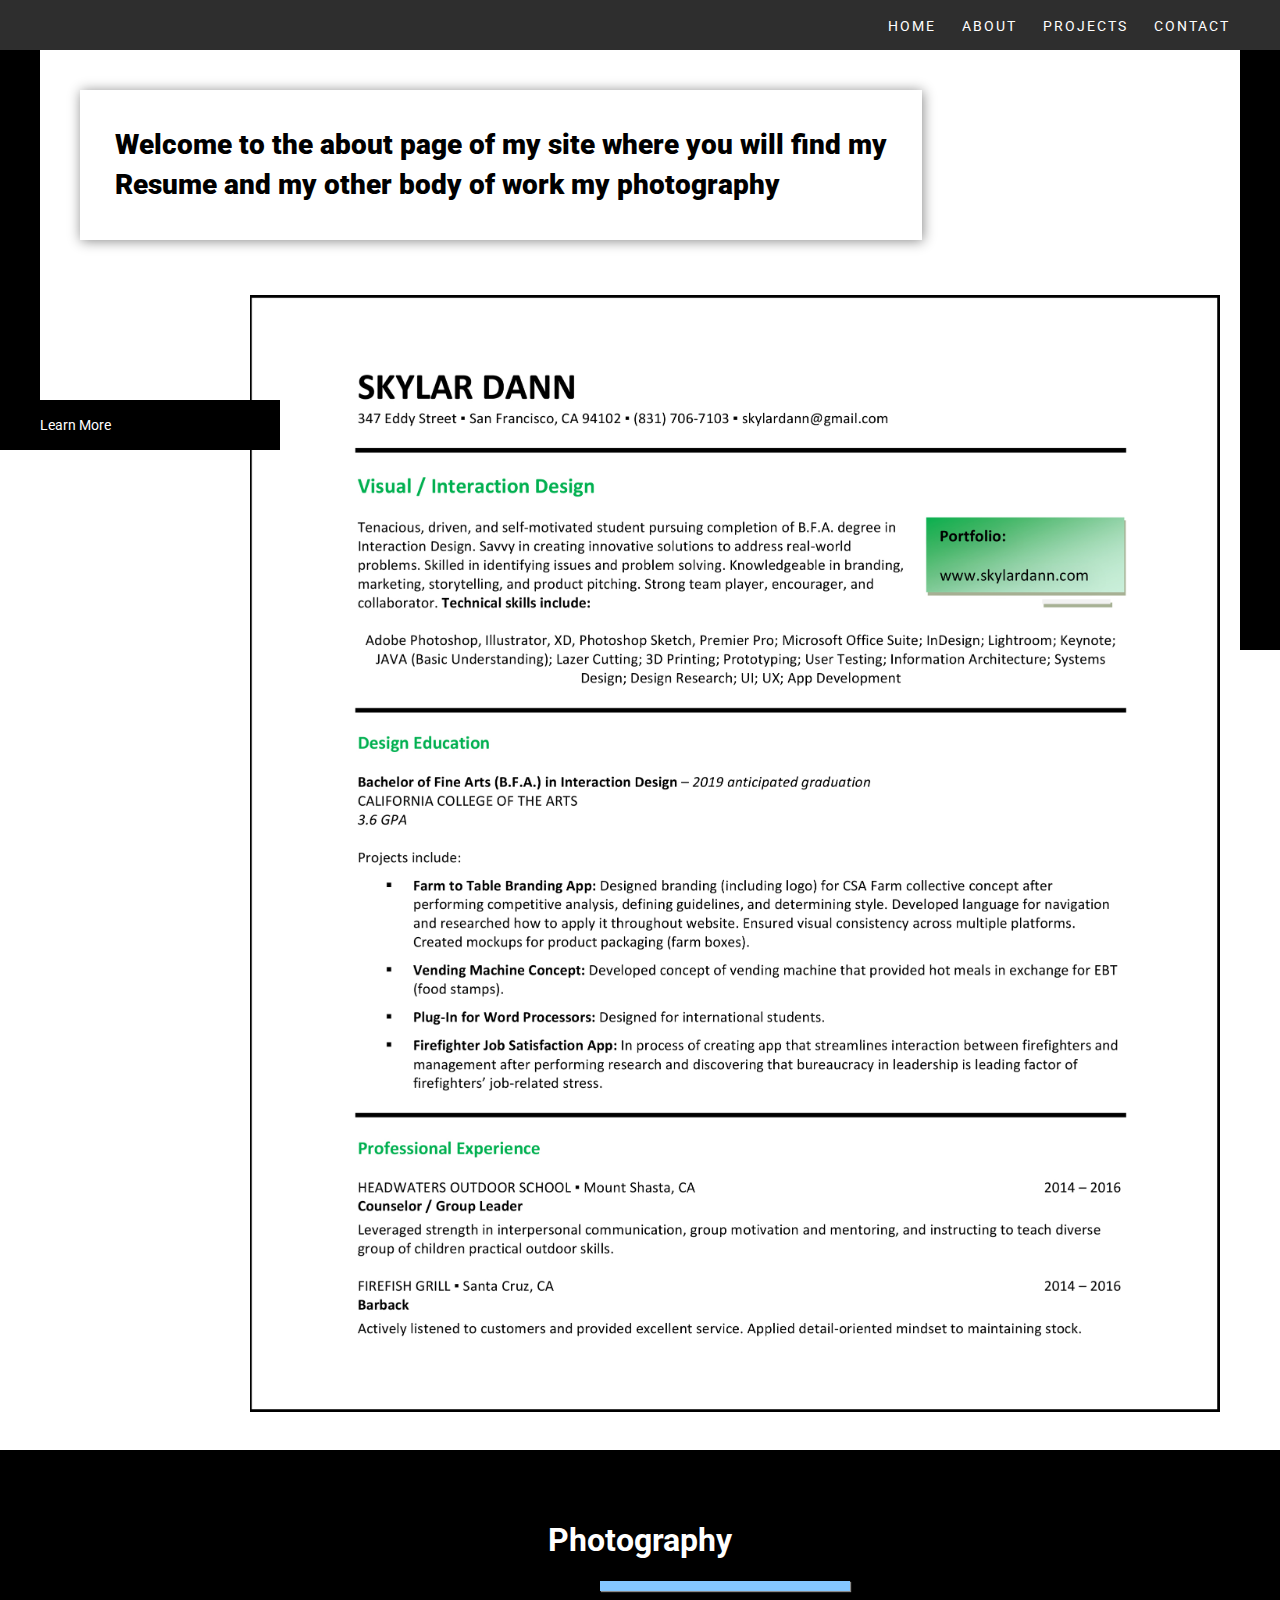
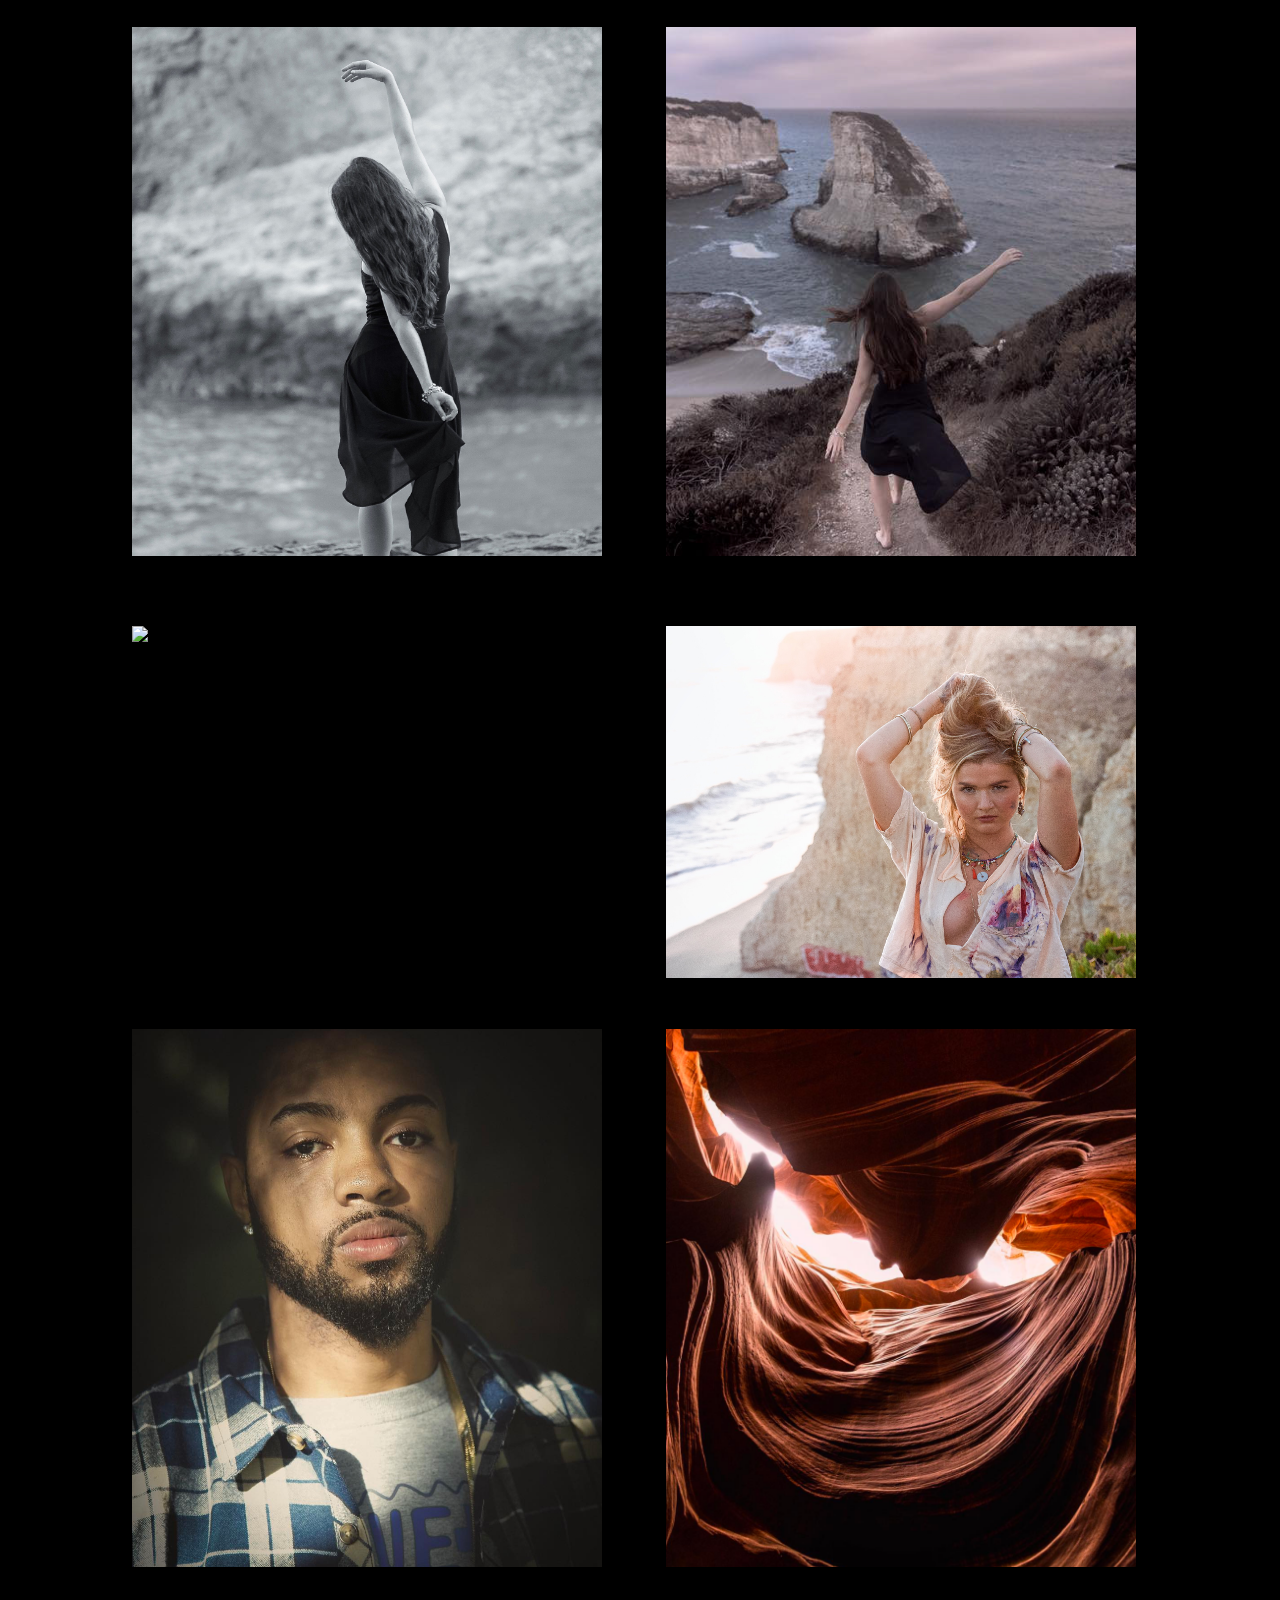
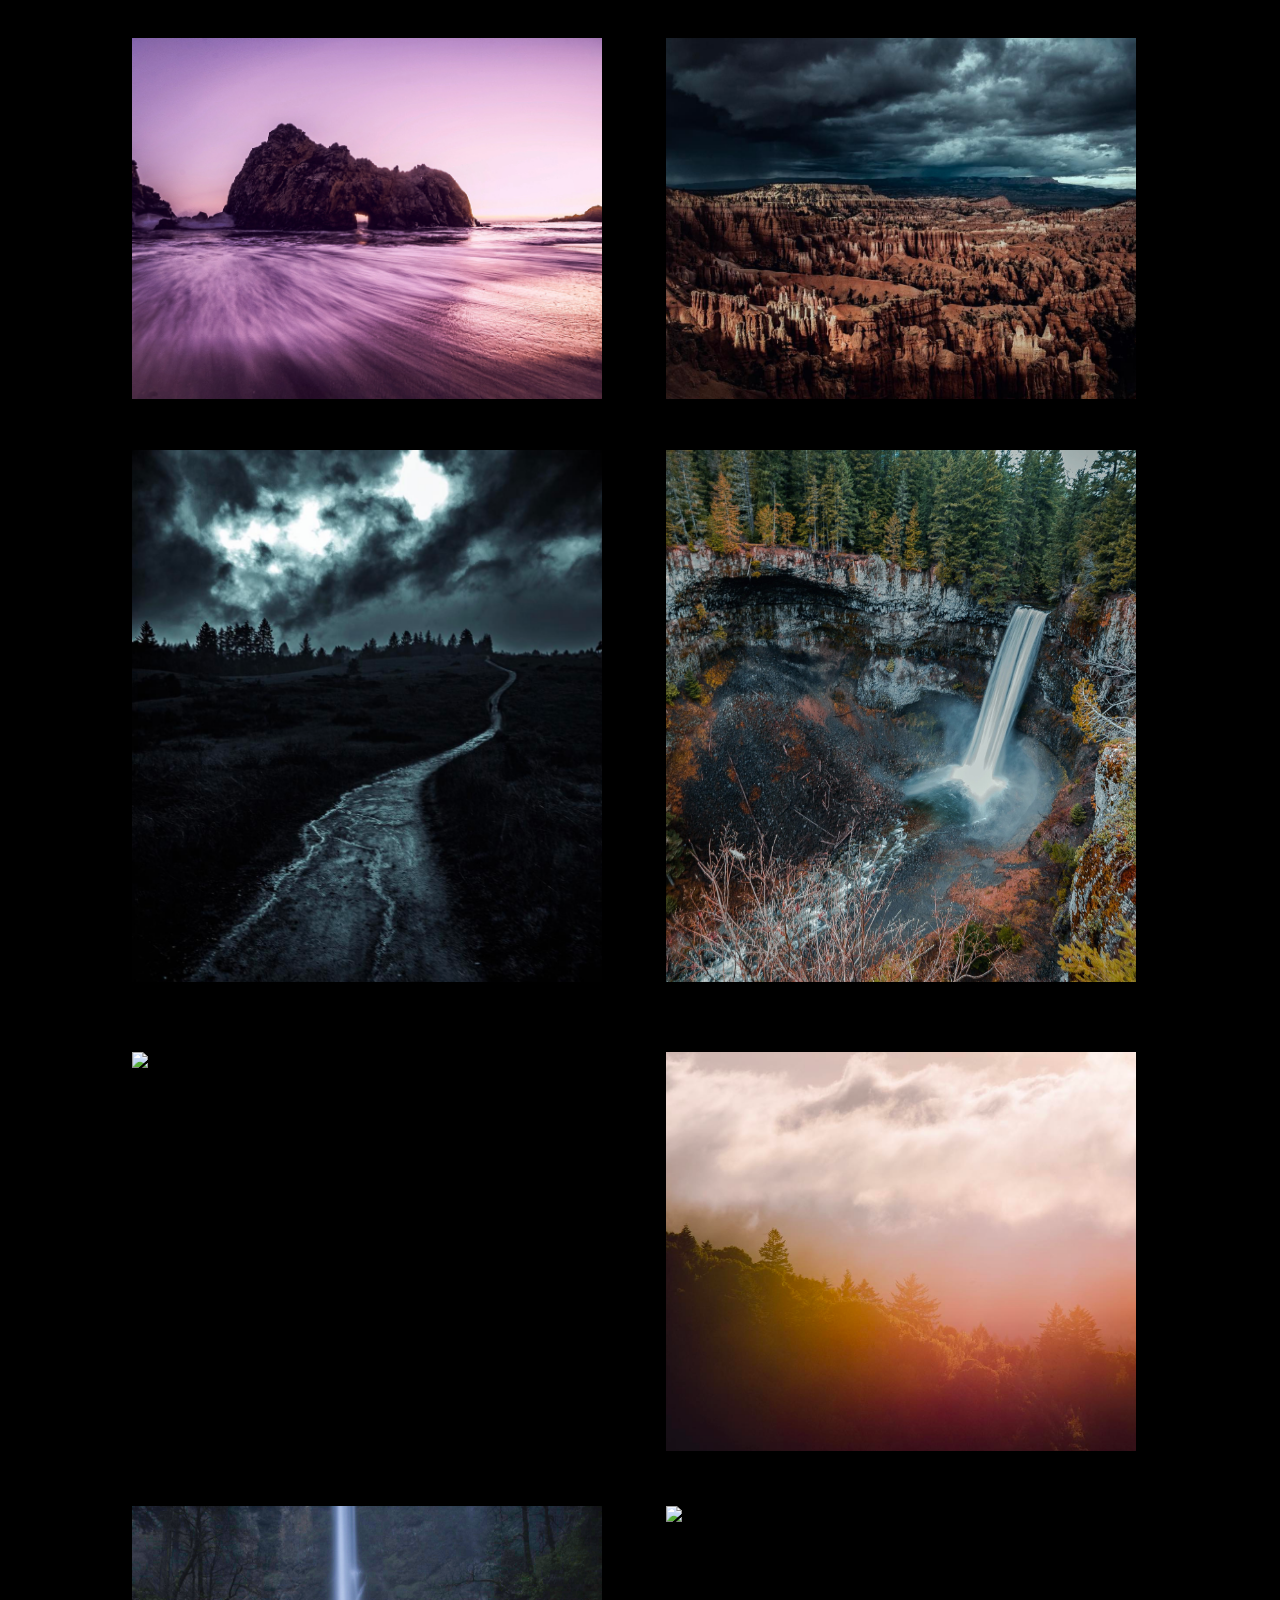
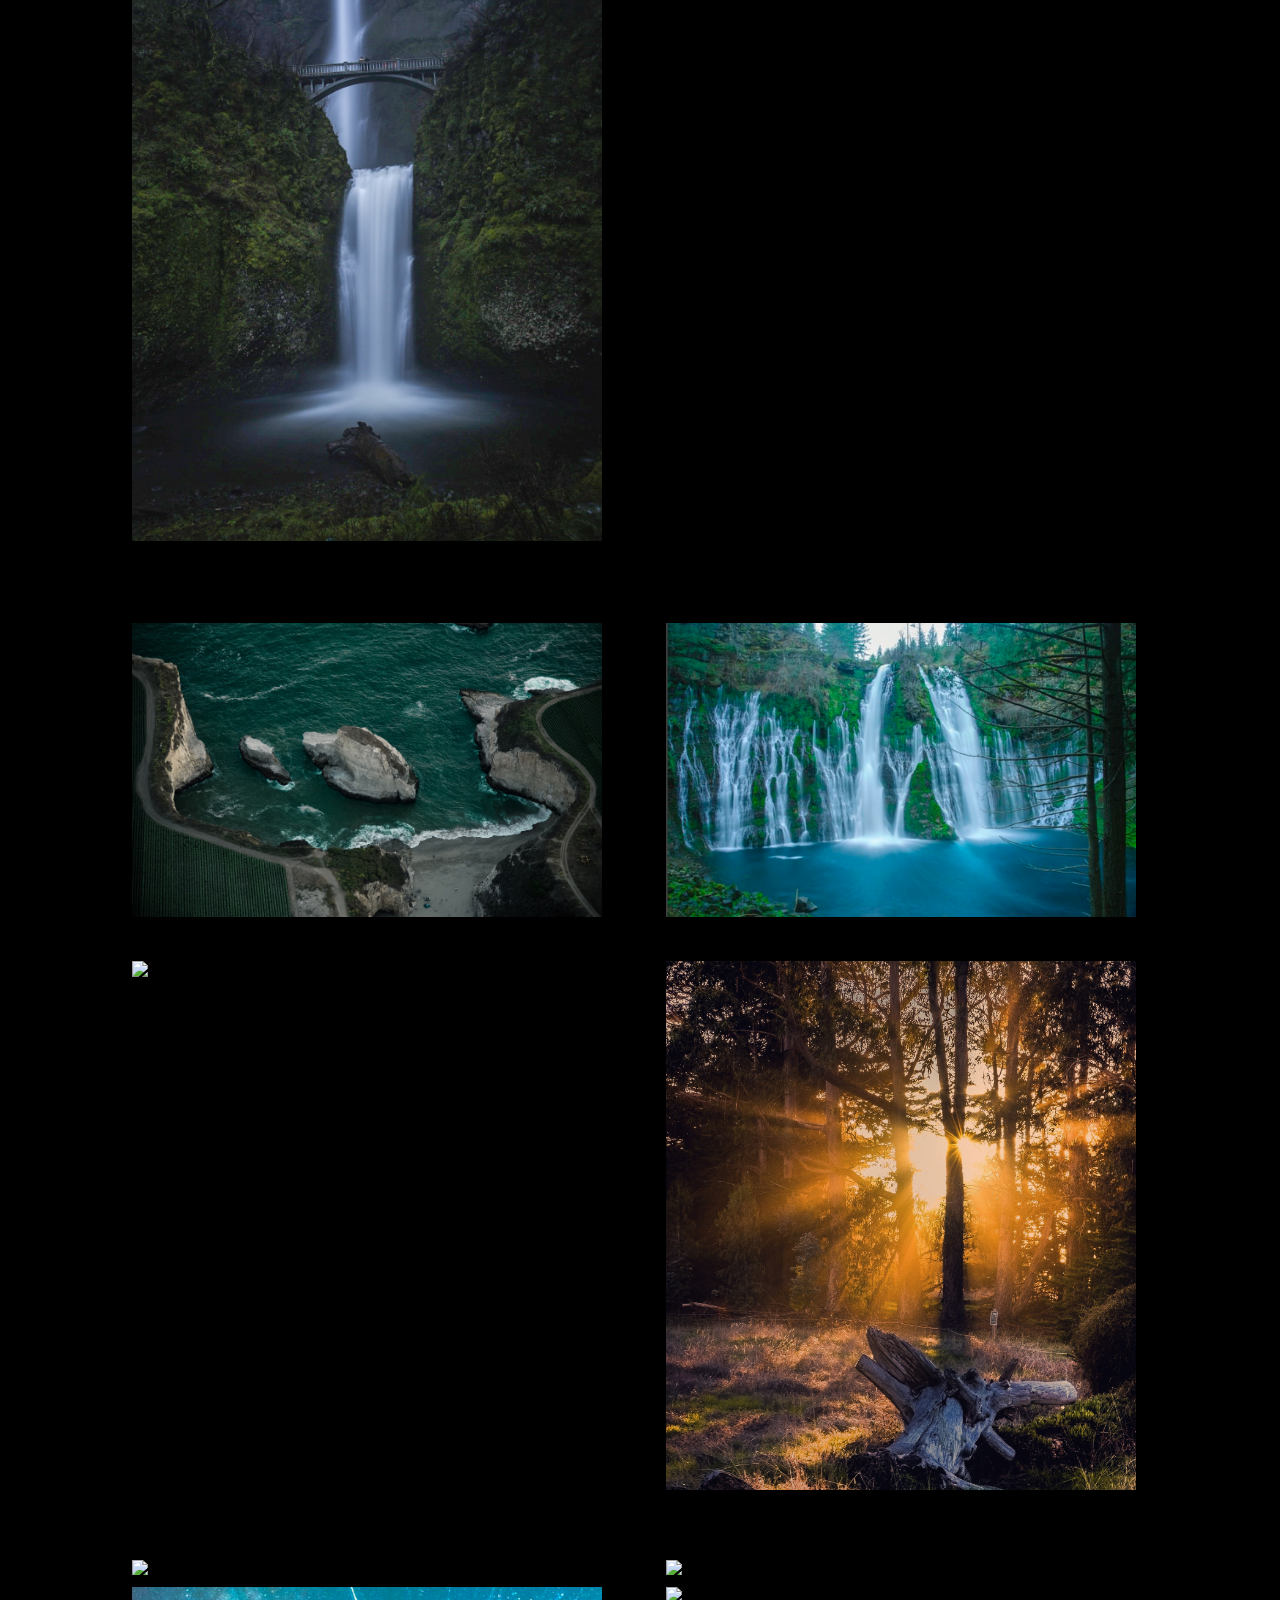
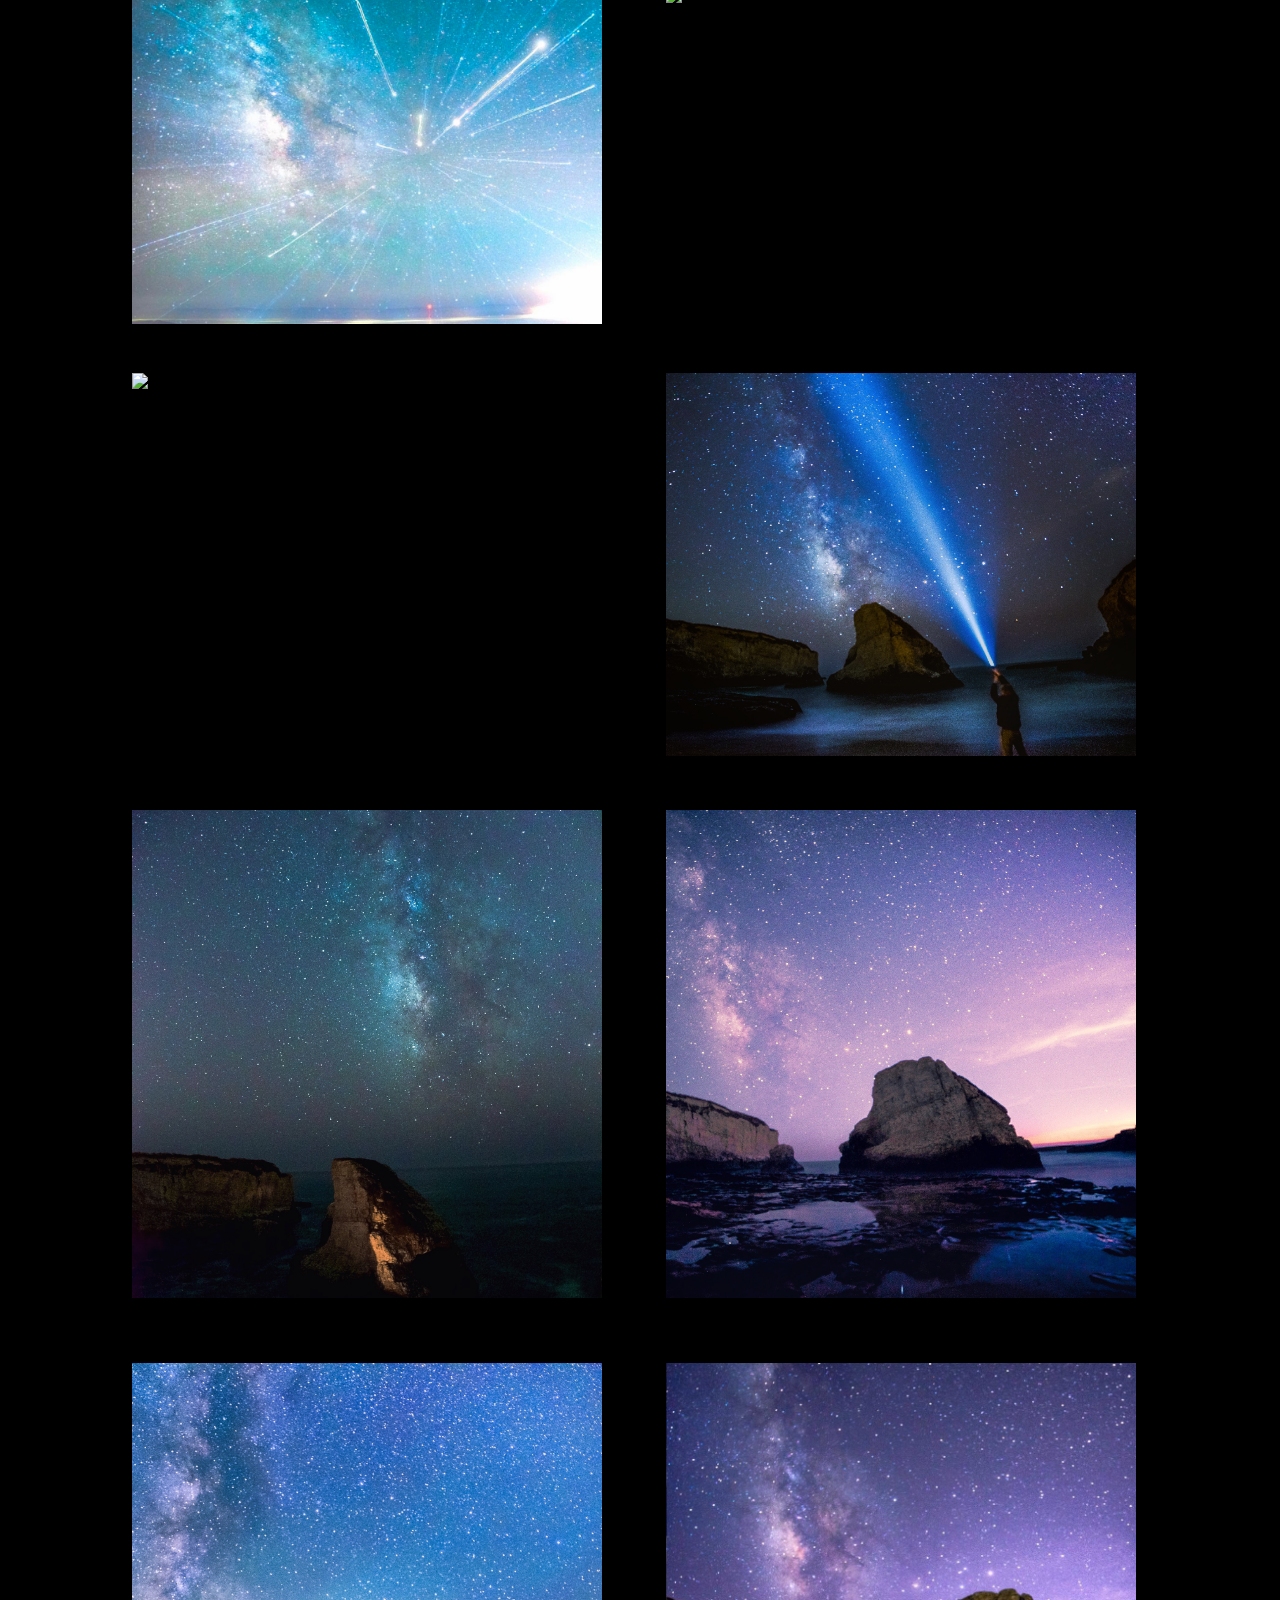
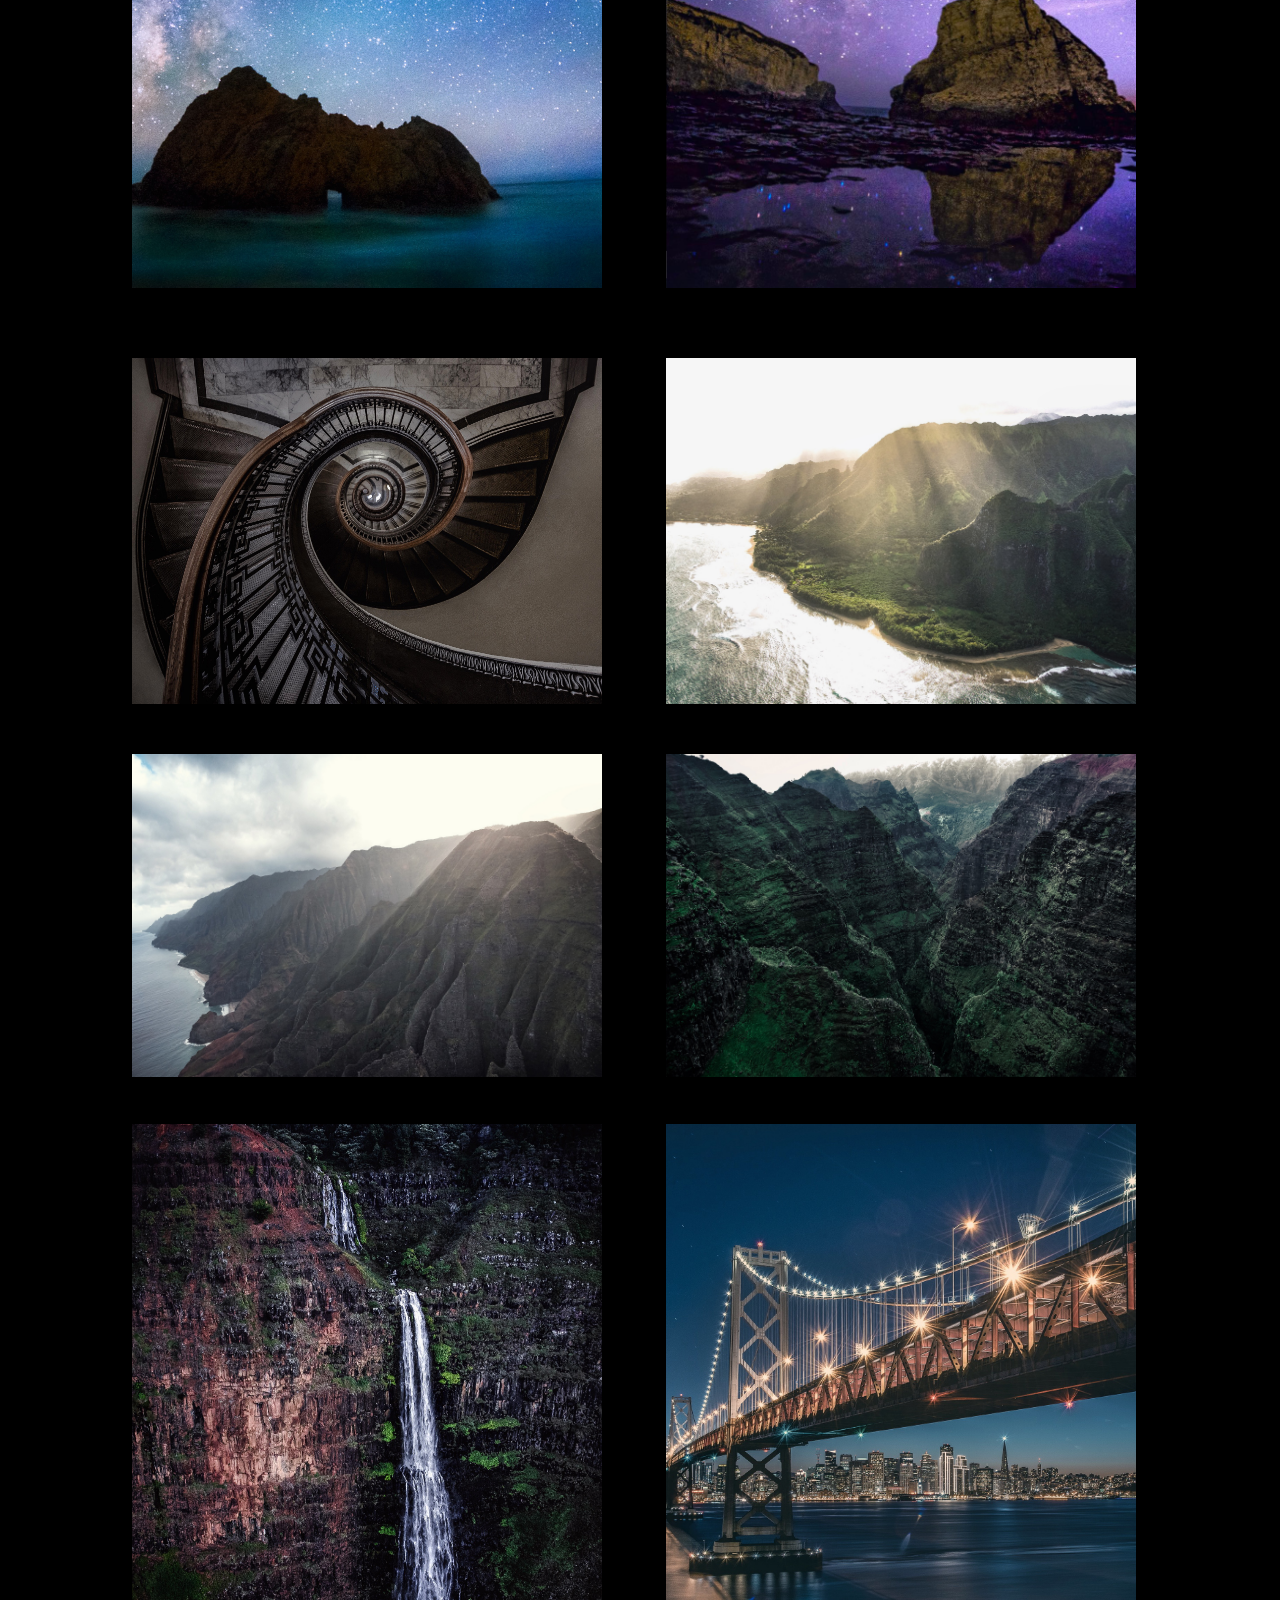
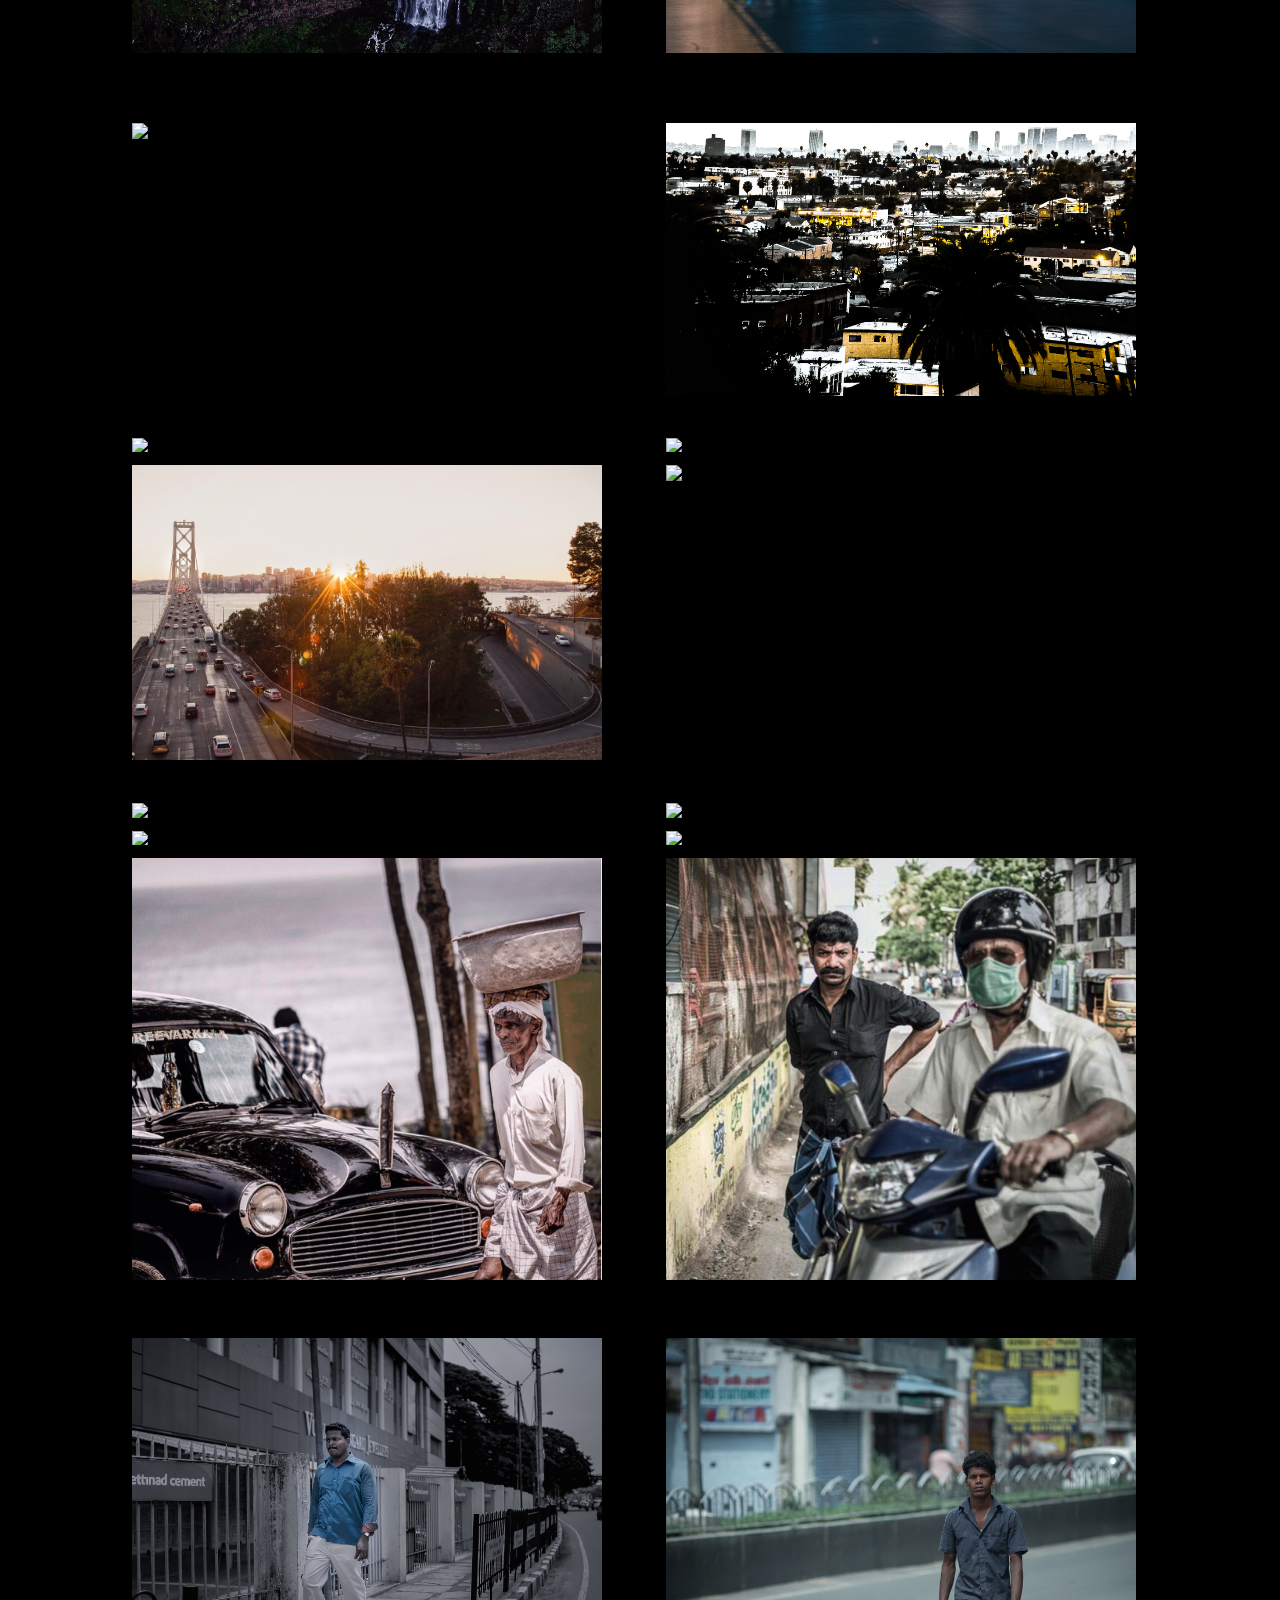
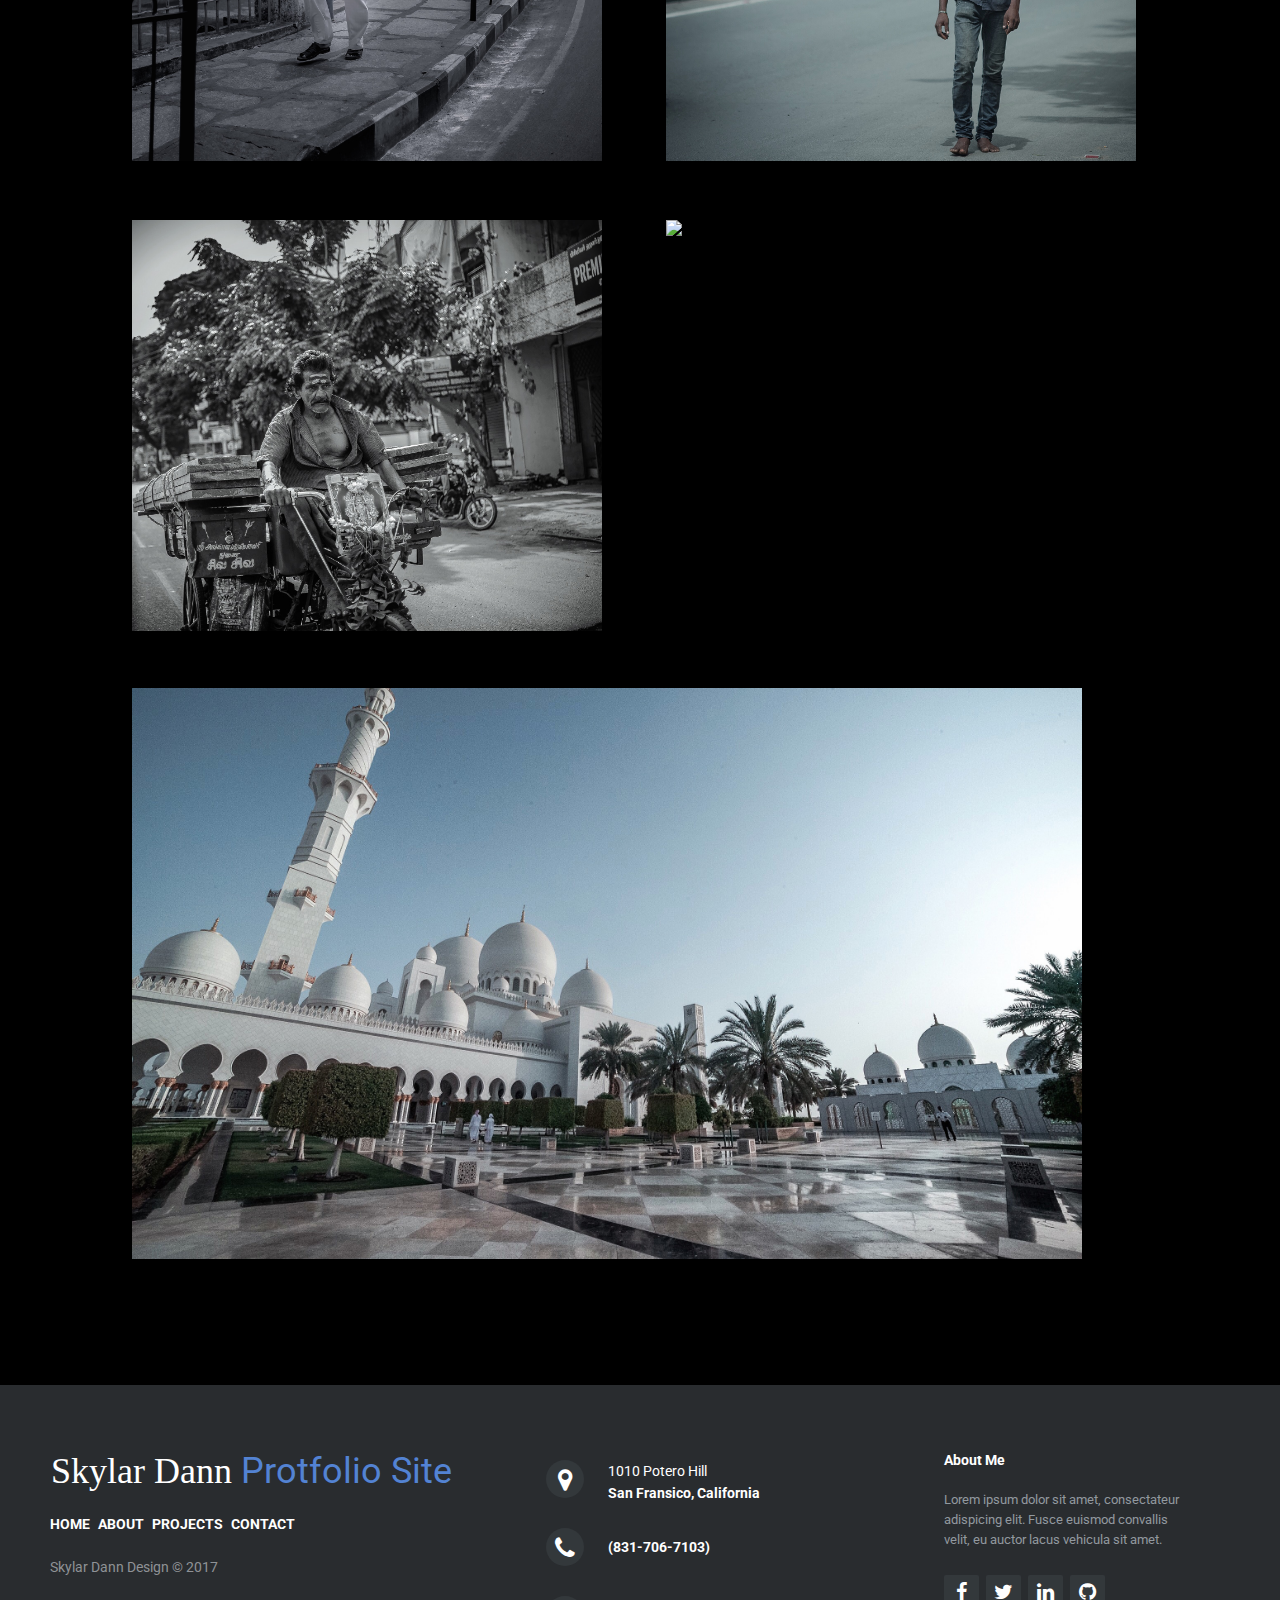
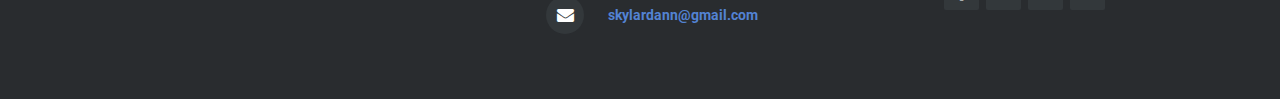
==== commit 625bc05f: "jf" ====
--- a/AboutPage.html
+++ b/AboutPage.html
@@ -53,7 +53,7 @@
 
 
   <div class="headingAbout">
-      <a> Welcome to the about page of my site where you<br></br>  will find my resume and My  Other Passion My photography</a>
+      <a> Welcome to the about page of my site where you will find my <br>Resume and my other body of work my photography</a>
     </div>
 
             <div class="resumeabout">
@@ -247,7 +247,7 @@
 				<h3>Skylar Dann<span> Protfolio Site</span></h3>
 
 				<p class="footer-links">
-          <a href="#">HOME</a>
+          <a href="index.html">HOME</a>
         	<a href="AboutPage.html">ABOUT</a>
         	<a href="ProjectsPage.html">PROJECTS</a>
         	<a href="Contactpage.html">CONTACT</a>
--- a/css/main.css
+++ b/css/main.css
@@ -4,7 +4,9 @@
 /* Fix to include padding and border in the total width for each element */
 * {
     box-sizing: border-box;
-    font:'Raleway', sans-serif;
+      font-family: 'Roboto', sans-serif;
+
+
 }
 
 /* Fix for responsive images */
@@ -22,6 +24,7 @@
 
 
 }
+
 
 .navbarwrap {
 
@@ -36,22 +39,21 @@
   font:'Raleway', sans-serif;
   letter-spacing: 2px;
   height: 50PX;
-  padding-top: 18px;
+  padding-top: 16px;
   padding-right: 40px;
 
-
 }
 
 
 nav a.active {
-    background-color: blue;
+    background-color: #84C7FF;
     color: white;
 }
 
-nav a:hover, .active {
-
-    padding:20px 15px 15px 15px;
-    background-color: blue;
+nav a:hover:not(.active){
+
+    padding:20px 20px 13px 15px;
+    background-color: #84C7FF;
     color: white;
 }
 
@@ -145,12 +147,13 @@
 }
 
 
+/*landing page of site*/
 
 .welcome {
   font-size: 14px;
   position: absolute;
   left: 40px;
-  top: 18px;
+  top: 17px;
   z-index: 400px;
   color: white;
   width: 100%;
@@ -175,7 +178,8 @@
 
 .headlinestart {
 
-  font-size: 18px;
+  font-size: 32px;
+  font-weight: bold;
   position: absolute;
   left: 120px;
   top: 100px;
@@ -188,14 +192,14 @@
 
 .headline {
 
-  font-size: 18px;
+  font-size: 32px;
   position: absolute;
   left: 590px;
   top: 100px;
   z-index: 100px;
   opacity:1 ;
   transition: all 1s;
-  padding: 20px 20px 20px 20px;
+  padding: 40px 40px 40px 40px;
   box-shadow: 10px 10px 10px #888887;
 
 }
@@ -211,6 +215,8 @@
   max-width: 950px;
   max-height: 950px;
   transition: all 1s;
+  font-size: 24px;
+  font-weight: 600;
 
 }
 
@@ -219,10 +225,10 @@
   box-shadow: 10px 10px 100px #888887;
   padding-right: 50px;
   padding-bottom: 50px;
-  font-size: 14px;
+  font-size: 24px;
   padding-left: 50px;
-  margin-top: 10px;
-  padding-top: 20px;
+  margin-top: 20px;
+  padding-top: 40px;
   position: absolute;
   top: 430px;
   left: 720px;
@@ -246,11 +252,13 @@
 
 
  .logo {
-  top: -250px;
+   position: absolute;
+  top: -160px;
+  left: 30px;
   opacity: .71;
   transition: all 1s;
-  max-width: 550px;
-  max-height: 550px;
+  width: 380px;
+  height: 400px;
 }
 
 
@@ -271,11 +279,11 @@
 
     position: absolute;
     opacity: .8;
-    left: 550px;
-    top: 340px;
+    left: 520px;
+    top: 350px;
     z-index: 100px;
-    width: 350px;
-    height: 480px;
+    width: 340px;
+    height: 400px;
     background-color: #292929;
     box-shadow: 10px 10px 10px #888888;
     transition: all 2s;
@@ -301,8 +309,8 @@
   left: 345px;
   top: 240px;
   z-index: 100px;
-  max-height: 370px;
-  max-width: 400px;
+  height: 25%;
+  width: 26%;
   transition: all 1.4s;
 
 }
@@ -396,7 +404,7 @@
 
   position: absolute;
   top: 290px;
-  left: 40px;
+  left: 30px;
   width: 100%;
 
 }
@@ -407,7 +415,7 @@
 
   position: absolute;
   top: 290px;
-  left: 130px;
+  left: 140px;
   width: 40%;
 
 }
@@ -417,7 +425,7 @@
 
   position: absolute;
   top: 290px;
-  right: -30px;
+  right: -60px;
   width: 100%;
 
 }
@@ -428,7 +436,7 @@
 
   position: absolute;
   top: 300px;
-  left: 5px;
+  left: 70px;
   width: 100%;
 
 }
@@ -438,7 +446,7 @@
 
   position: absolute;
   top: 300px;
-  left: 40px;
+  left: 90px;
   width: 100%;
 
 }
@@ -449,7 +457,7 @@
 
   position: absolute;
   top: 300px;
-  left: 60px;
+  left: 72px;
   width: 100%;
 }
 
@@ -459,8 +467,8 @@
   font-size: 12px;
   line-height: 10px;
   position: absolute;
-  top: 350px;
-  left: 40px;
+  top: 340px;
+  left: 50px;
   text-align: center;
 
 
@@ -471,7 +479,7 @@
   font-size: 12px;
   line-height: 10px;
   position: absolute;
-  top: 350px;
+  top: 340px;
   left: 80px;
   text-align: center;
 
@@ -484,7 +492,7 @@
   font-size: 12px;
   line-height: 10px;
   position: absolute;
-  top: 350px;
+  top: 340px;
   left: 80px;
   text-align: center;
 
@@ -499,7 +507,7 @@
   line-height: 10px;
   position: absolute;
   top: 350px;
-  left: 40px;
+  left: 50px;
   text-align: center;
 
 }
@@ -512,7 +520,7 @@
   line-height: 10px;
   position: absolute;
   top: 350px;
-  left: 100px;
+  left: 85px;
   text-align: center;
 
 }
@@ -571,7 +579,7 @@
   display:inline-flex;
   flex-wrap: wrap;
   justify-content: space-between;
-  margin-bottom: 20px;
+  margin-bottom: 60px;
   margin-left: 30px;
   margin-right: 30px;
 
@@ -825,7 +833,7 @@
 
 
 .contactfotterhead {
-  padding-top: 860px;
+  padding-top: 890px;
 
 }
 
@@ -1020,16 +1028,15 @@
 }
 
 
-/*resumeabout*/
+/*resume/about  page of the site*/
 
 
 
 .headingAbout  {
 
-  line-height: 25px;
-  font-weight: bold;
+  line-height: 40px;
   font-size: 28px;
-  color: white;
+  font-weight: 900;
   position: absolute;
   left: 80px;
   top: 90px;
@@ -1079,7 +1086,7 @@
 
   display: inline;
   padding-bottom: 10px;
-  margin-bottom: 80px;
+  margin-bottom: 10px;
   object-fit: cover;
 
 
@@ -1139,13 +1146,13 @@
 
 .bigwrap {
 
-  padding-bottom: 100px;
+  padding-bottom: 50px;
   padding-top: 50px;
   background-color: black;
 }
 
 
-/*project1*/
+/*project1 page for moderna farms */
 
 .headingproject1 {
 
@@ -1237,7 +1244,7 @@
 	font: bold 16px sans-serif;
 
 	padding: 55px 50px;
-	margin-top: 80px;
+	margin-top: 0px;
 }
 
 .footer-distributed .footer-left,
@@ -1303,7 +1310,7 @@
 	border-radius: 50%;
 	text-align: center;
 	line-height: 42px;
-	margin: 10px 15px;
+	margin: 20px 20px 10px;
 	vertical-align: middle;
 }
 
@@ -1324,6 +1331,7 @@
 	font-weight: normal;
 	font-size:14px;
 	line-height:2;
+
 }
 
 .footer-distributed .footer-center p a{
@@ -1375,7 +1383,7 @@
 	margin-bottom: 5px;
 }
 
-/* If you don't want the footer to be responsive, remove these media queries */
+
 
 @media (max-width: 880px) {
 
@@ -1399,7 +1407,7 @@
 }
 
 
-@media only screen and (min-width : 24px ) and ( max-width : 941px ){
+@media only screen and (min-width : 24px ) and ( max-width : 750px ){
 
 
 /*navigation mobile wraped*/
@@ -1409,7 +1417,7 @@
     background-color:#2E2E2E;
     text-align: right;
     text-decoration: none;
-    font-size: 10px;
+    font-size: 11px;
     font:'Raleway', sans-serif;
     letter-spacing: 2px;
     height: 50PX;
@@ -1469,71 +1477,170 @@
   }
 
 
-#logo {
-
-  position:absolute;
-  top: 100px;
-  height: 90%;
-  width: 90%;
-
-}
-
-.logostart {
-
-  top: 100px;
-  opacity: 0;
-  position: absolute;
-  left: 50px;
-  z-index: -10;
-  max-width: 150px;
-  max-height: 150px;
-  transition: all 1s;
-}
-
-
-.photoslanding {
-
-  display: none;
-}
-img {
-
-height: 100%;
-
-}
-
-
-.dropShadow {
-
-  display: none;
-
-}
-
-.dropShadowstart {
-
-  display: none;
-}
-
-.about {
-
-  display: none;
-}
-
-
-
-.wrapingit{
-
-  padding-left: 10px;
-  display:inline-flex;
-  flex-wrap: wrap;
-  justify-content: space-between;
-  background-color: white;
-  margin-bottom: 1px;
-  padding-bottom: 10px;
-  margin-top: 20px;
-  padding-top: 10px;
-
-
-}
+  /*hompage resized for mobile use*/
+
+  .welcome {
+    font-size: 12px;
+    position: absolute;
+    left: 40px;
+    top: 18px;
+    z-index: 400px;
+    color: white;
+    width: 50%;
+
+
+  }
+
+
+  .wrapingit  {
+    padding-left: 10px;
+    display:inline-flex;
+    flex-wrap: wrap;
+    justify-content: space-between;
+    background-color: white;
+    margin-bottom: 100px;
+    padding-bottom: 150px;
+    margin-top: 110px;
+    padding-top: 100px;
+
+
+  }
+
+  .headlinestart {
+
+    font-size: 11px;
+    position: absolute;
+    left: -160px;
+    top: 100px;
+    z-index: 100px;
+    transition: all 1s;
+    opacity: 0;
+
+  }
+
+
+  .headline {
+
+    font-size: 12px;
+    position: absolute;
+    left: 150px;
+    top: 89px;
+    z-index: 100px;
+    opacity:1 ;
+    transition: all 1s;
+    padding: 20px 10px 10px 10px;
+    box-shadow: 10px 10px 10px #888887;
+
+  }
+
+
+  .aboutstart {
+    background-color: #FFFFFF;
+    top: 220;
+    left: 50px;
+    opacity: 0;
+    position: absolute;
+    z-index: -10;
+    max-width: 450px;
+    max-height: 450px;
+    transition: all 1s;
+
+  }
+
+  .about  {
+    background-color:#FFFFFF;
+    box-shadow: 10px 10px 100px #888887;
+    padding-right: 10px;
+    padding-bottom: 50px;
+    font-size: 9px;
+    padding-left: 10px;
+    margin-top: 10px;
+    padding-top: 20px;
+    position: absolute;
+    top: 190px;
+    left: 220px;
+    z-index: -10;
+    max-width: 220px;
+    max-height: 10px;
+    opacity: 1;
+    transition: all 1s;
+
+  }
+
+  .logostart {
+
+    top: -900px;
+    opacity: 0;
+    position: absolute;
+    left: 0px;
+    z-index: -10;
+    transition: all 1s;
+    max-width: 150px;
+    max-height: 150px;
+  }
+
+
+   .logo {
+    top: -40px;
+    opacity: .71;
+    transition: all 1s;
+    max-width: 150px;
+    max-height: 150px;
+  }
+
+
+  .dropShadowstart {
+    top: 500px;
+    opacity: 0;
+    position: absolute;
+    left: -650px;
+    z-index: -10;
+    max-width: 150px;
+    max-height: 150px;
+    transition: all 1.9s;
+    box-shadow: 0 0 0;
+  }
+
+
+  .dropShadow {
+
+      position: absolute;
+      opacity: .8;
+      left: 120px;
+      top: 215px;
+      z-index: 100px;
+      width: 150px;
+      height: 250px;
+      background-color: #292929;
+      box-shadow: 10px 10px 10px #888888;
+      transition: all 2s;
+
+   }
+
+   .photoslandingstart {
+
+     position: absolute;
+     opacity: 0;
+     left: 1155px;
+     top: -700px;
+     z-index: 100px;
+     width: 40%;
+     height: 40%;
+
+   }
+
+  .photoslanding {
+
+    opacity: 1;
+    position: absolute;
+    left: 80px;
+    top: 140px;
+    z-index: 100px;
+    width: 35%;
+    height: 30%;
+    transition: all 1.4s;
+
+  }
 
 
 /*skils sections*/
@@ -1544,8 +1651,8 @@
   font-size: 10px;
   margin-left: 10px;
   margin-right: 10px;
-  padding-top:10px;
-  padding-bottom:10px;
+  padding-top:30px;
+  padding-bottom:30px;
   padding-left: 10px;
   padding-right: 10px;
   display:inline-block;
@@ -1575,6 +1682,20 @@
 }
 
 
+.skils {
+  padding-top: 10px;
+  padding-bottom: 10px;
+  display:inline-block;
+  flex-wrap: wrap;
+  background:rgb(39,39,39);
+  color: white;
+  text-align: center;
+  padding-left: 10px;
+  padding-right: 10px;
+
+}
+
+
 
 
 
@@ -1584,6 +1705,208 @@
 
 /*proejcts section*/
 
+.projects {
+  font-size: 12px;
+  flex-wrap: wrap;
+  display: inline-flex;
+  width: 400px;
+  height: 400px;
+  margin-top: 50px;
+  margin-bottom: 100px;
+
+
+}
+
+
+.containers {
+
+  display:inline-flex;
+  flex-wrap: wrap;
+  justify-content: space-between;
+  position: relative;
+  font-size: 12px;
+  margin-top: 10px;
+  margin-bottom: 60px;
+  margin-left: 20px;
+  margin-right: 25px;
+  width: 400px;
+  height: 400px;
+
+
+}
+
+
+.subheadingprojects {
+
+  position: absolute;
+  top: 290px;
+  left: 40px;
+  width: 350px;
+
+}
+
+
+
+.subheadingprojects1 {
+
+  position: absolute;
+  top: 290px;
+  left: 130px;
+  width: 200px;
+
+}
+
+
+.subheadingprojects2 {
+
+  position: absolute;
+  top: 290px;
+  left: 40px;
+  width: 350px;
+}
+
+
+
+.subheadingprojects3 {
+
+  position: absolute;
+  top: 300px;
+  left: 70px;
+  width: 300px;
+
+}
+
+
+.subheadingprojects4 {
+
+  position: absolute;
+  top: 300px;
+  left: 50px;
+  width: 350px;
+
+}
+
+
+
+.subheadingprojects5 {
+
+  position: absolute;
+  top: 300px;
+  left: 60px;
+  width: 300px;
+}
+
+
+.bodyprojects {
+
+  font-size: 12px;
+  line-height: 10px;
+  position: absolute;
+  top: 350px;
+  left: 60px;
+  text-align: center;
+
+
+}
+
+.bodyprojects1 {
+
+  font-size: 12px;
+  line-height: 10px;
+  position: absolute;
+  top: 350px;
+  left: 60px;
+  text-align: center;
+
+}
+
+
+
+.bodyprojects2 {
+
+  font-size: 12px;
+  line-height: 10px;
+  position: absolute;
+  top: 350px;
+  left: 60px;
+  text-align: center;
+
+
+}
+
+
+.bodyprojects3  {
+
+
+  font-size: 12px;
+  line-height: 10px;
+  position: absolute;
+  top: 350px;
+  left: 60px;
+  text-align: center;
+
+}
+
+
+.bodyprojects4 {
+
+
+  font-size: 12px;
+  line-height: 10px;
+  position: absolute;
+  top: 350px;
+  left: 60px;
+  text-align: center;
+
+}
+
+.bodyprojects5 {
+
+  font-size: 12px;
+  line-height: 10px;
+  position: absolute;
+  top: 350px;
+  left: 60px;
+  text-align: center;
+
+}
+
+
+.image {
+  display: inline-flex;
+  object-fit: cover;
+  width: 100%;
+  height: 240px;
+}
+
+.overlay {
+  position: absolute;
+  top: 0;
+  bottom: 50;
+  left: 0;
+  right: 0;
+  width: 400px;
+  height: 300px;
+  padding: 10px 10px 10px 10px;
+  opacity: 0;
+  transition: .5s ease;
+  background-color: white;
+}
+
+.containers:hover .overlay {
+  opacity: .5;
+}
+
+.text {
+  opacity: 20;
+  color: black;
+  font-size: 24px;
+  position: absolute;
+  top: 60%;
+  left: 50%;
+  transform: translate(-50%, -50%);
+  -ms-transform: translate(-50%, -50%);
+}
 
 .projectsWrap {
 
@@ -1591,11 +1914,37 @@
   display:inline-flex;
   flex-wrap: wrap;
   justify-content: space-between;
-  margin-bottom: 10px;
-  margin-left: 10px;
-  margin-right: 10px;
-
-}
+  margin-bottom: 20px;
+  margin-left: -8px;
+  margin-right: 20px;
+  max-width: 400px;
+
+
+}
+
+.subheading1 {
+  text-align: center;
+  color: black;
+}
+
+
+.headingprojects {
+
+  color: black;
+  font-size: 42px;
+  padding-top: 20px;
+  font-style: normal;
+  text-align: center;
+
+}
+
+
+.underline1 {
+
+display: none;
+
+}
+
 
 /*proejcts section finished for homepage*/
 
@@ -1734,3 +2083,126 @@
   padding-top: 700px;
 
 }
+
+
+
+
+
+
+
+
+/*about page of the site addapted for mobile use*/
+
+/*resume/about  page of the site*/
+
+
+
+.headingAbout  {
+
+  font-weight: bold;
+  font-size: 12px;
+  line-height: 20px;
+  padding: 15px 15px 15px 15px;
+  color: white;
+  position: absolute;
+  left: 20px;
+  top: 75px;
+  color: black;
+  z-index:100px;
+  background-color: white;
+  box-shadow: 1px 1px 12px #888888;
+
+
+
+}
+
+.resumeabout {
+
+    display: inline-block;
+    padding-top: 180px;
+    margin-bottom: 250px;
+    padding-left: 10px;
+    padding-right: 10px;
+    margin-left: 10px;
+    width: 400px;
+    height: 400px;
+    border: 10PX 10PX 10PX 10PX;
+    border-color: black;
+
+
+}
+
+.imagez {
+
+  display: inline-flex;
+  object-fit: cover;
+  width: 90%;
+  height: 90%;
+  margin-left: 20px;
+
+}
+
+
+/*for the resie*/
+
+.imagezs {
+
+  display: inline;
+  padding-bottom: 10px;
+  margin-bottom: 80px;
+  object-fit: cover;
+
+
+}
+
+
+.photoswapper {
+
+  padding: .5vw;
+  font-size: 0;
+  display: -ms-flexbox;
+  -ms-flex-wrap: wrap;
+  -ms-flex-direction: column;
+  -webkit-flex-flow: row wrap;
+  flex-flow: row wrap;
+  display: -webkit-box;
+  display: flex;
+  margin-left: 100px;
+  margin-right: 100px;
+
+
+}
+
+.photos {
+
+  -webkit-box-flex: auto;
+   -ms-flex: auto;
+   flex: auto;
+   width: 400px;
+   margin: .2vw;
+   padding: 3px 3px 3px 3px;
+
+
+}
+
+
+.photographyheading {
+
+    text-align: center;
+    display: inline;
+    color: white;
+    justify-content: space-between;
+
+}
+
+.underline7 {
+display: none;
+
+}
+
+.bigwrap {
+
+  padding-bottom: 10px;
+  padding-top: 50px;
+  background-color: black;
+}
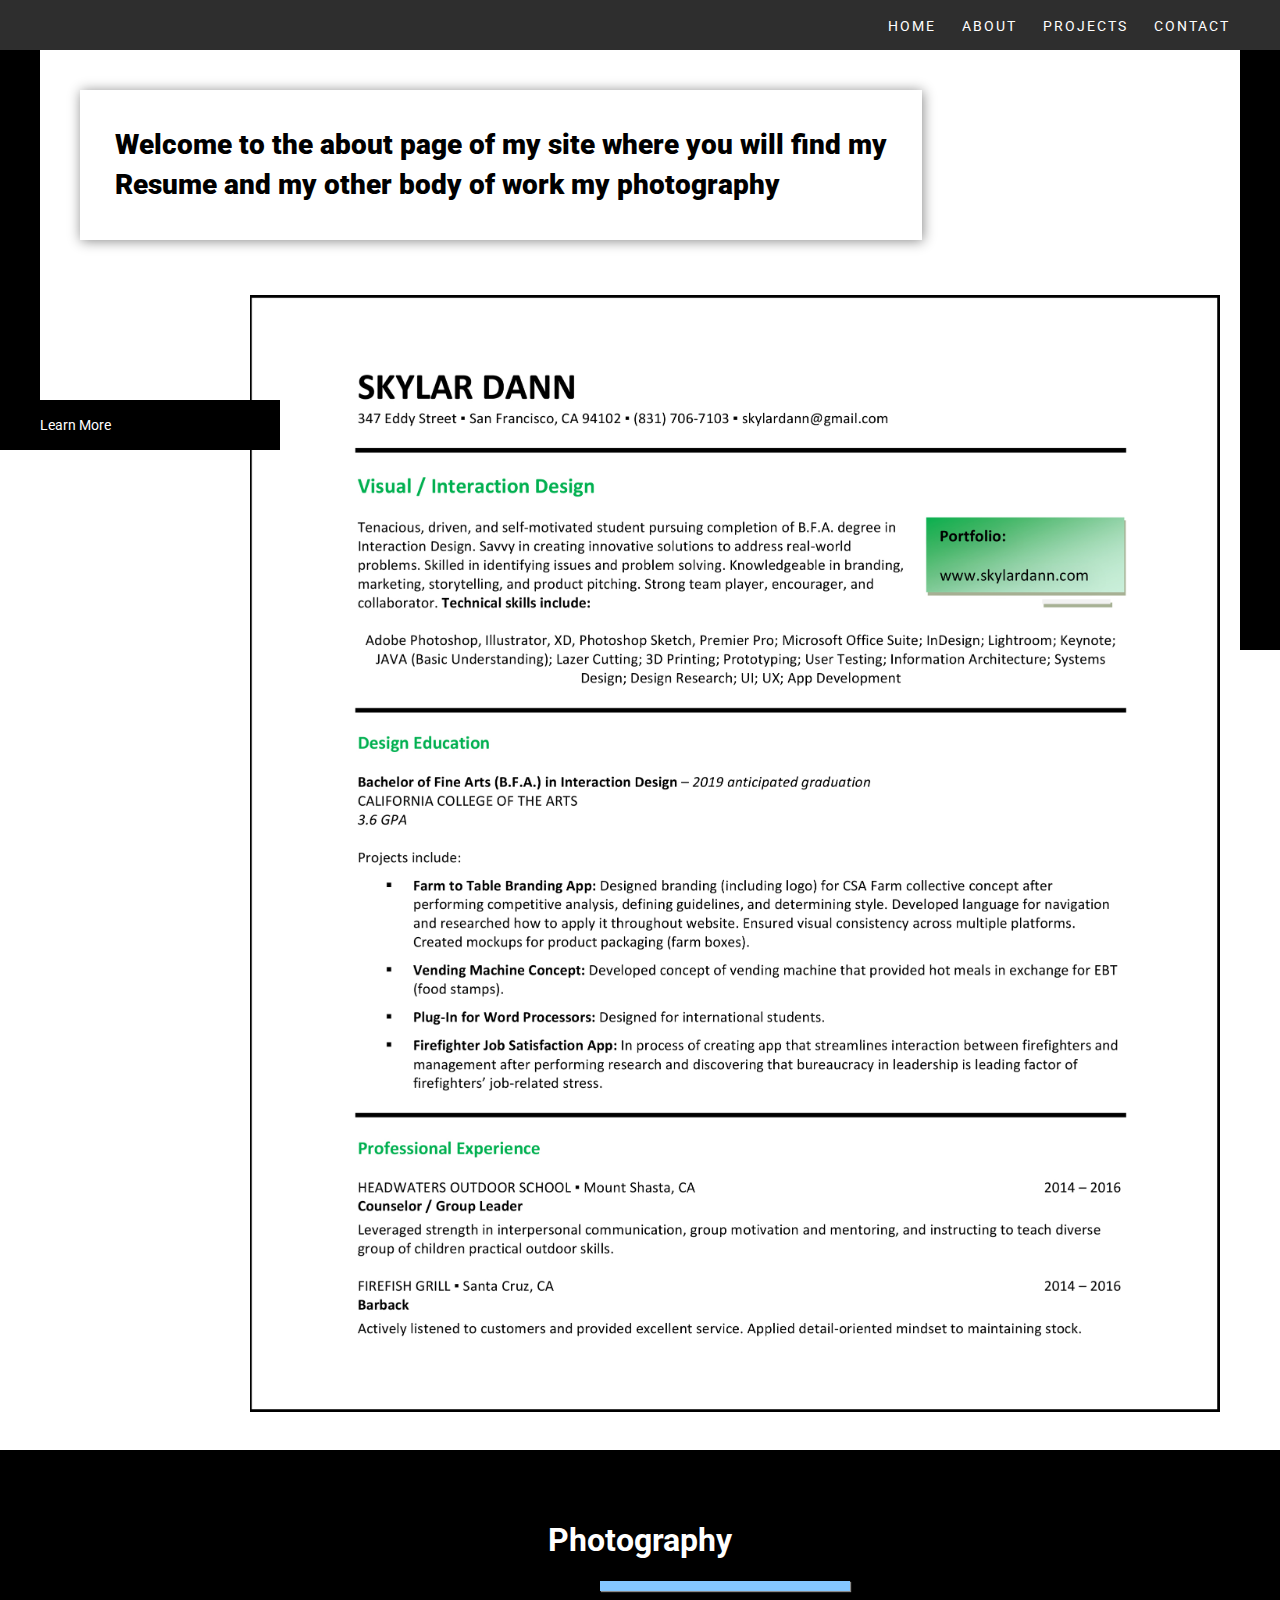
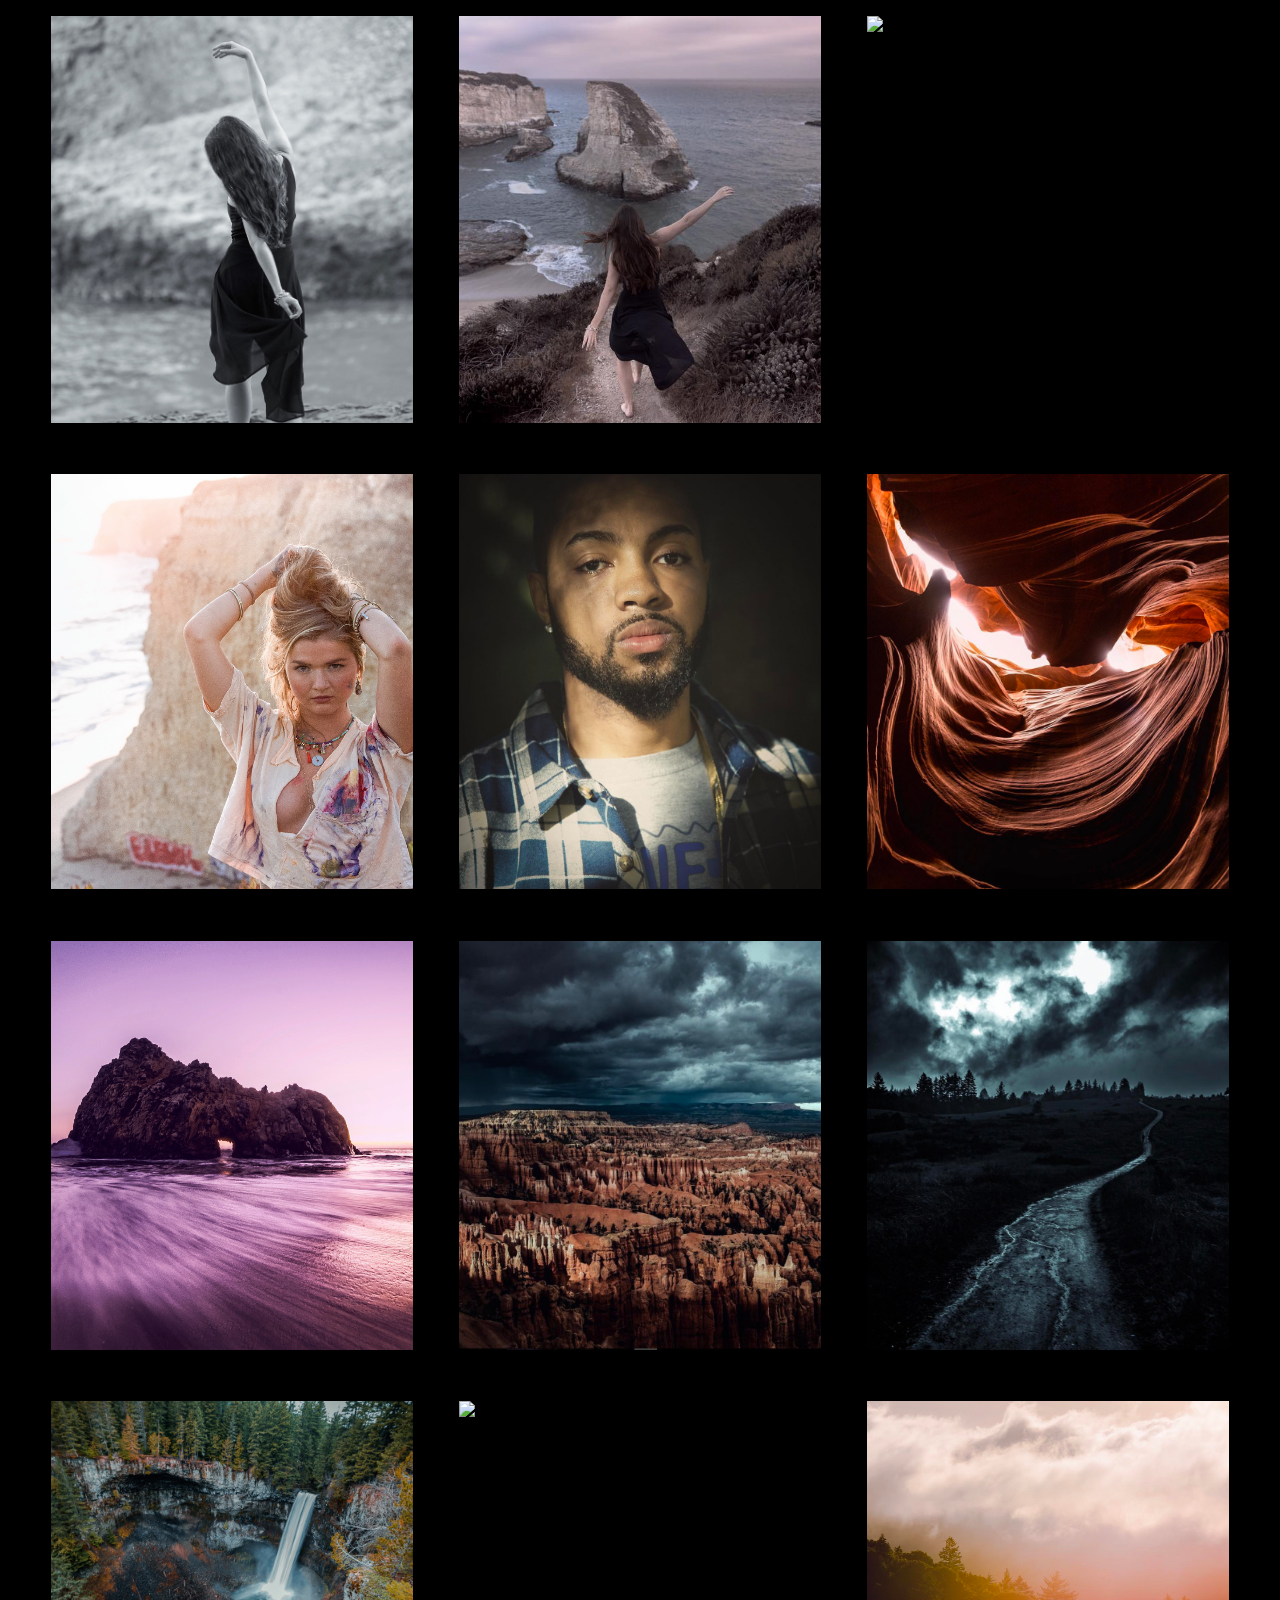
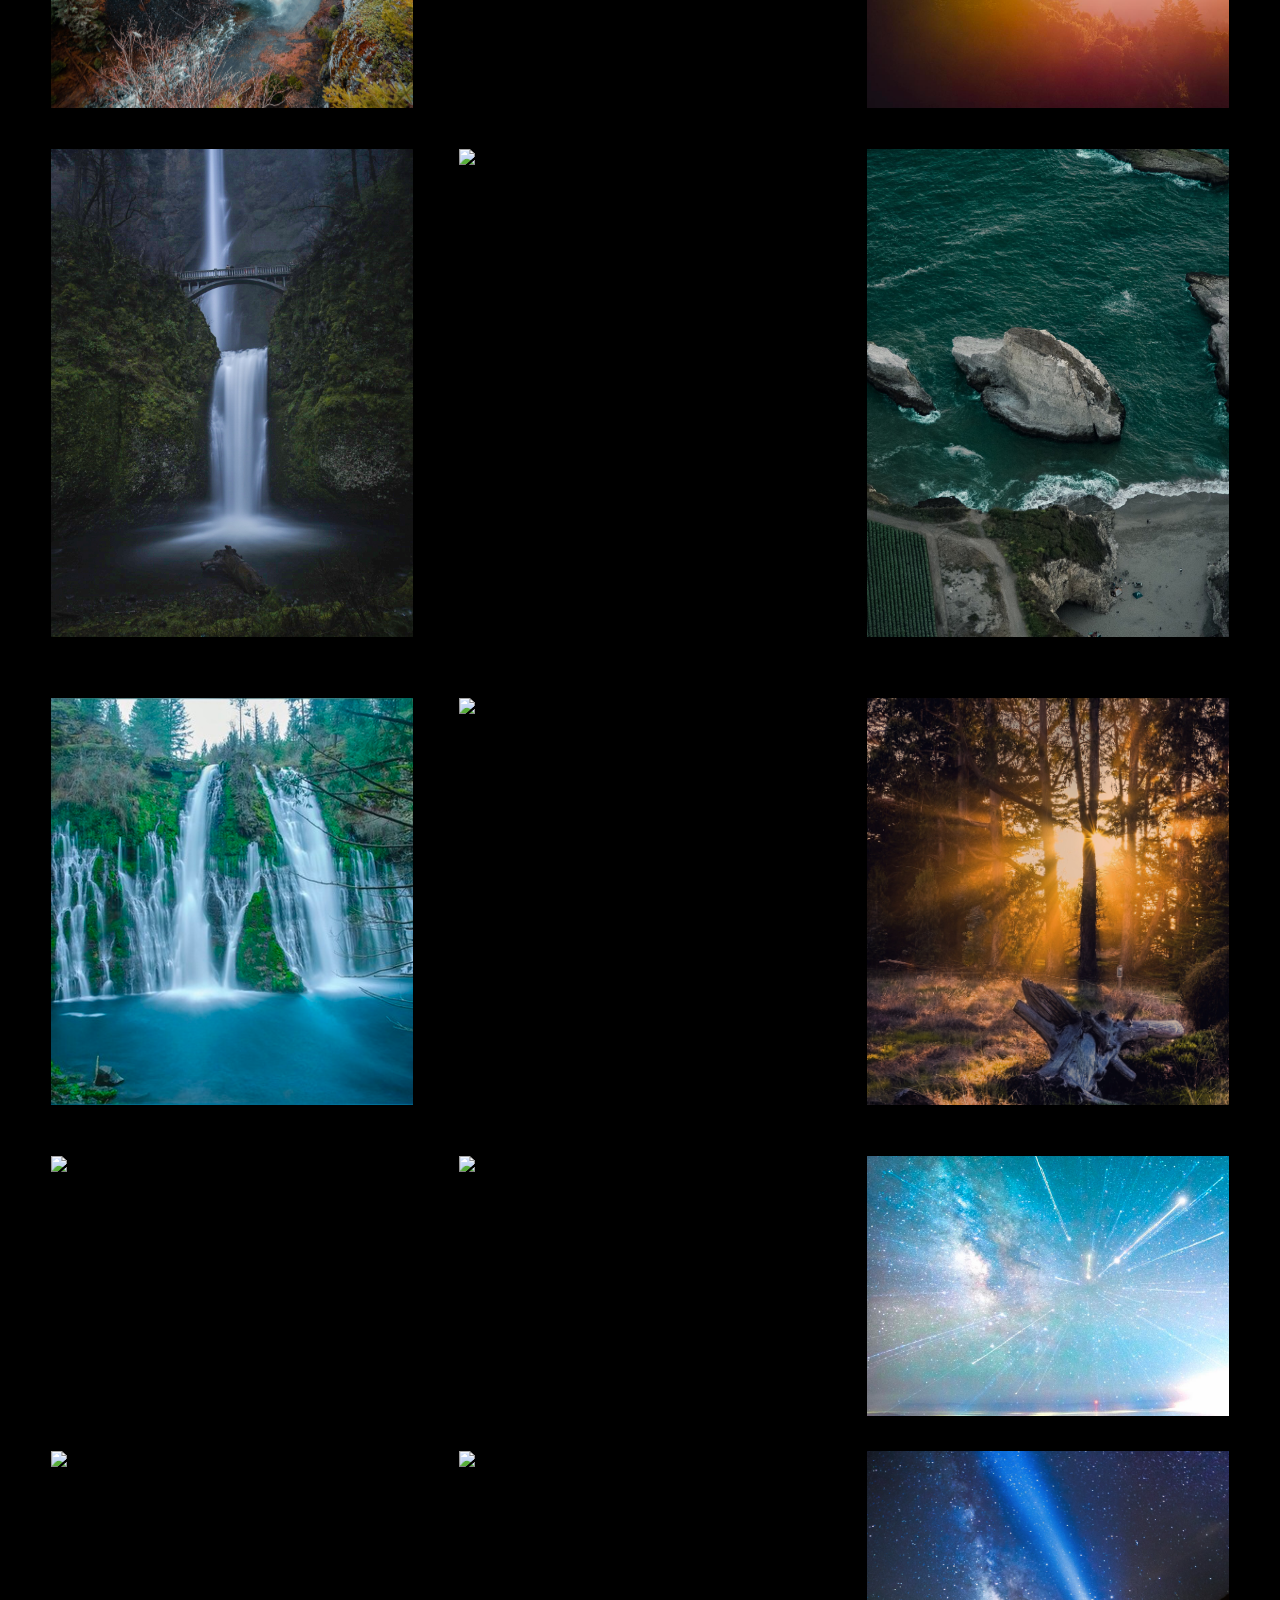
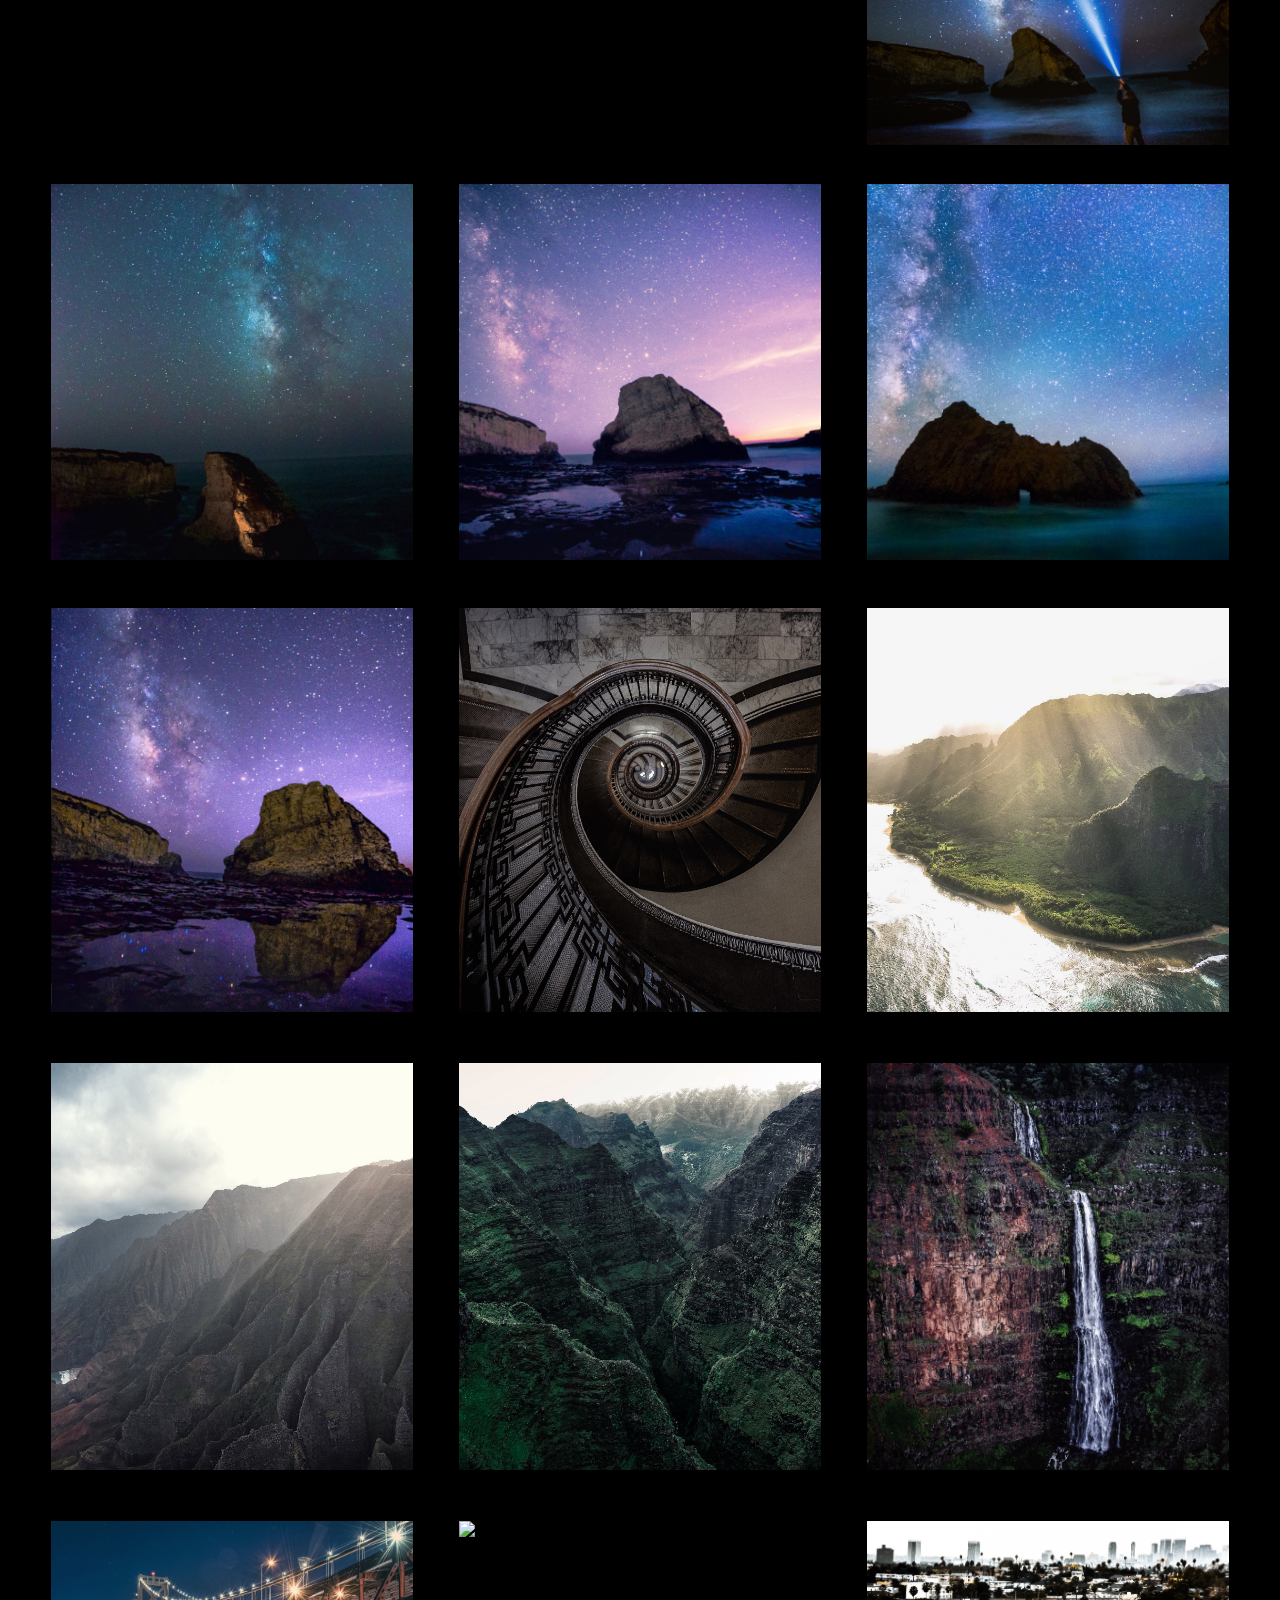
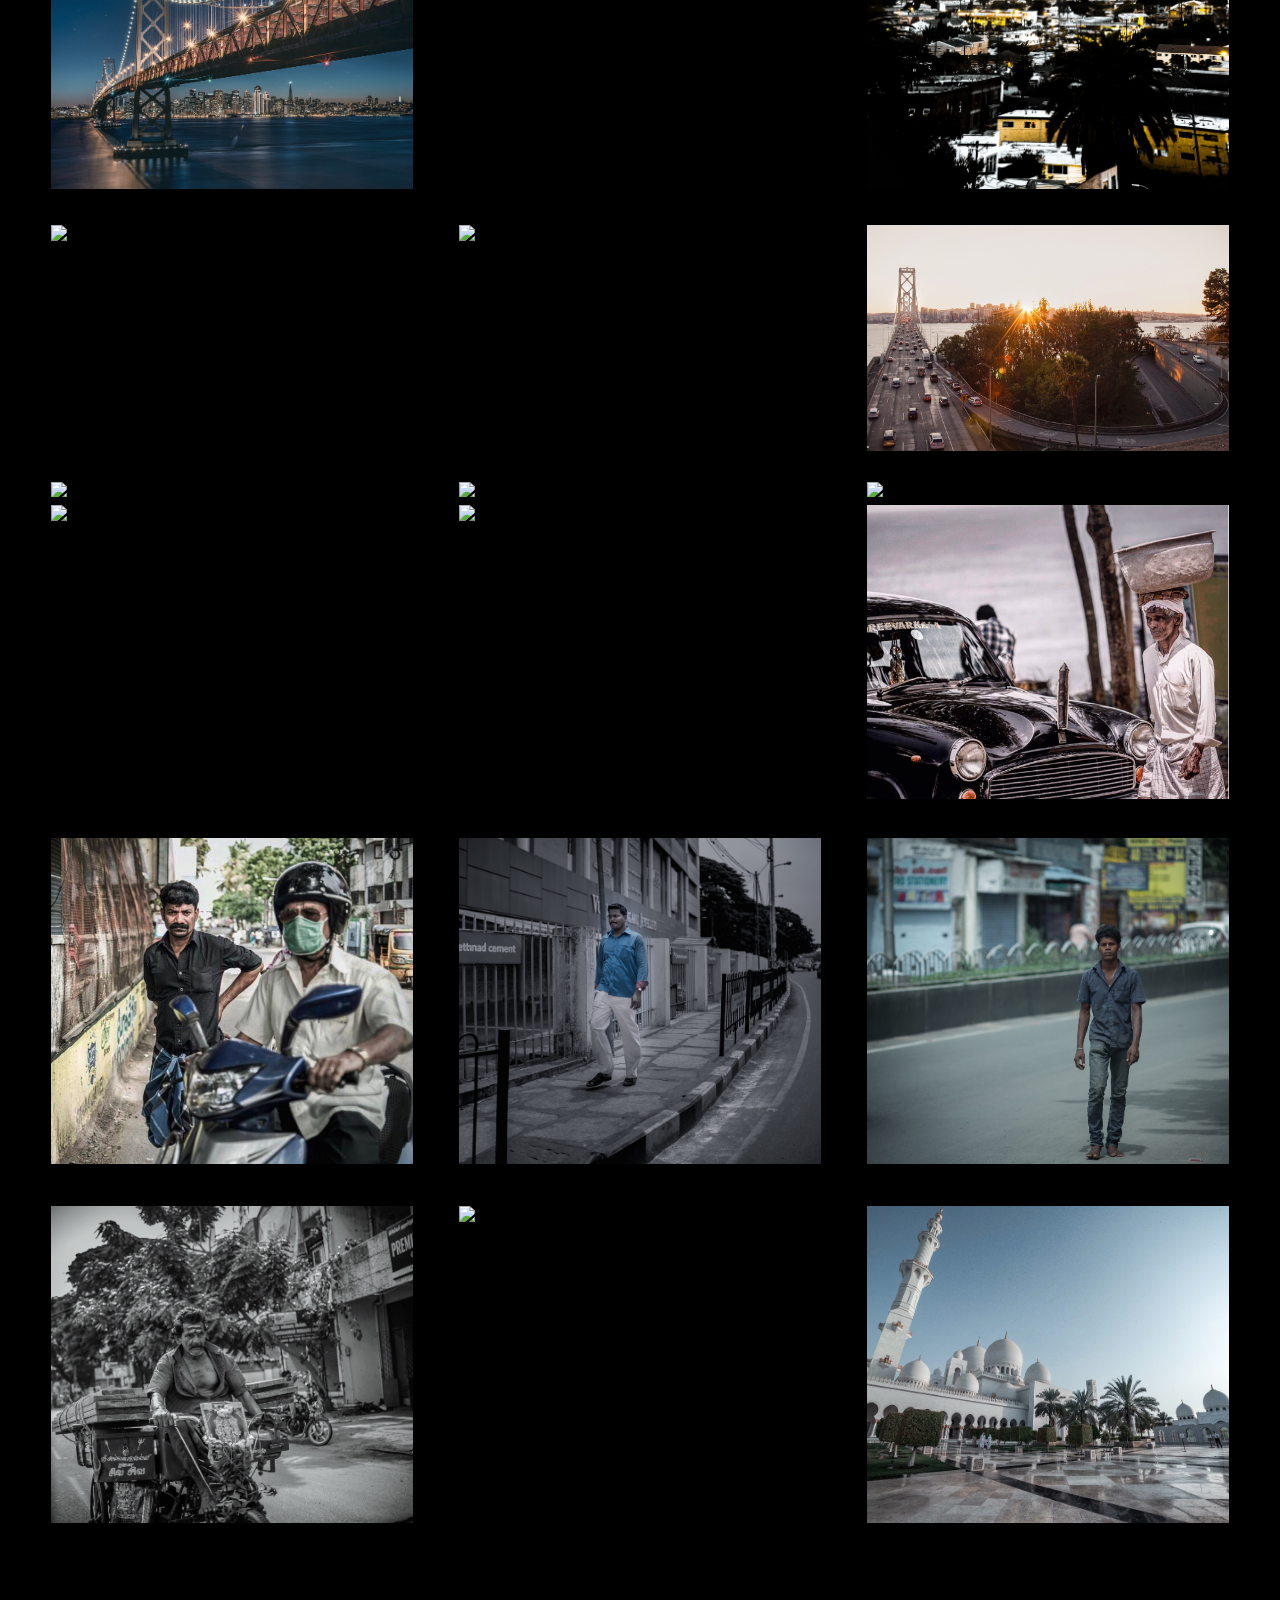
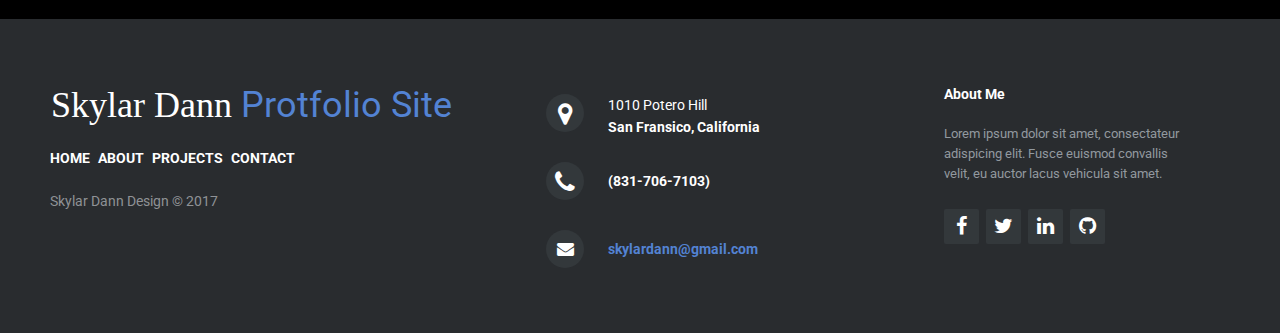
==== commit df042684: "d" ====
--- a/AboutPage.html
+++ b/AboutPage.html
@@ -65,9 +65,9 @@
 <div class="bigwrap">
     <div class="photographyheading">
       <h1> Photography </h1>
-    </div>
-
         <div class="underline7"></div>
+    </div>
+
 
 <div class="photoswapper">
 
--- a/css/main.css
+++ b/css/main.css
@@ -112,6 +112,7 @@
 
 h1 {
   font-size: 32px;
+
 
 
 }
@@ -1095,7 +1096,7 @@
 
 .photoswapper {
 
-  padding: .5vw;
+  padding: .6vw;
   font-size: 0;
   display: -ms-flexbox;
   -ms-flex-wrap: wrap;
@@ -1104,8 +1105,8 @@
   flex-flow: row wrap;
   display: -webkit-box;
   display: flex;
-  margin-left: 100px;
-  margin-right: 100px;
+  margin-left: 20px;
+  margin-right: 20px;
 
 
 }
@@ -1116,7 +1117,7 @@
    -ms-flex: auto;
    flex: auto;
    width: 400px;
-   margin: .2vw;
+   margin: .012vw;
    padding: 3px 3px 3px 3px;
 
 
@@ -1136,7 +1137,7 @@
   display: inline-flex;
   left: 100px;
   margin-left: 600px;
-  margin-bottom: 20px;
+  margin-bottom: 10px;
   padding-left: 250px;
   padding-bottom: 10px;
   background-color: #84C7FF;
@@ -1422,7 +1423,8 @@
     letter-spacing: 2px;
     height: 50PX;
     padding-top: 18px;
-    padding-right: 10px;
+    padding-right: 20px;
+    font-weight: bold;
 
 
   }
@@ -2121,8 +2123,8 @@
     display: inline-block;
     padding-top: 180px;
     margin-bottom: 250px;
-    padding-left: 10px;
-    padding-right: 10px;
+    padding-left: 1px;
+    padding-right: 20px;
     margin-left: 10px;
     width: 400px;
     height: 400px;
@@ -2158,7 +2160,7 @@
 
 .photoswapper {
 
-  padding: .5vw;
+  padding: .2vw;
   font-size: 0;
   display: -ms-flexbox;
   -ms-flex-wrap: wrap;
@@ -2167,8 +2169,8 @@
   flex-flow: row wrap;
   display: -webkit-box;
   display: flex;
-  margin-left: 100px;
-  margin-right: 100px;
+  margin-left: 20px;
+  margin-right: 20px;
 
 
 }
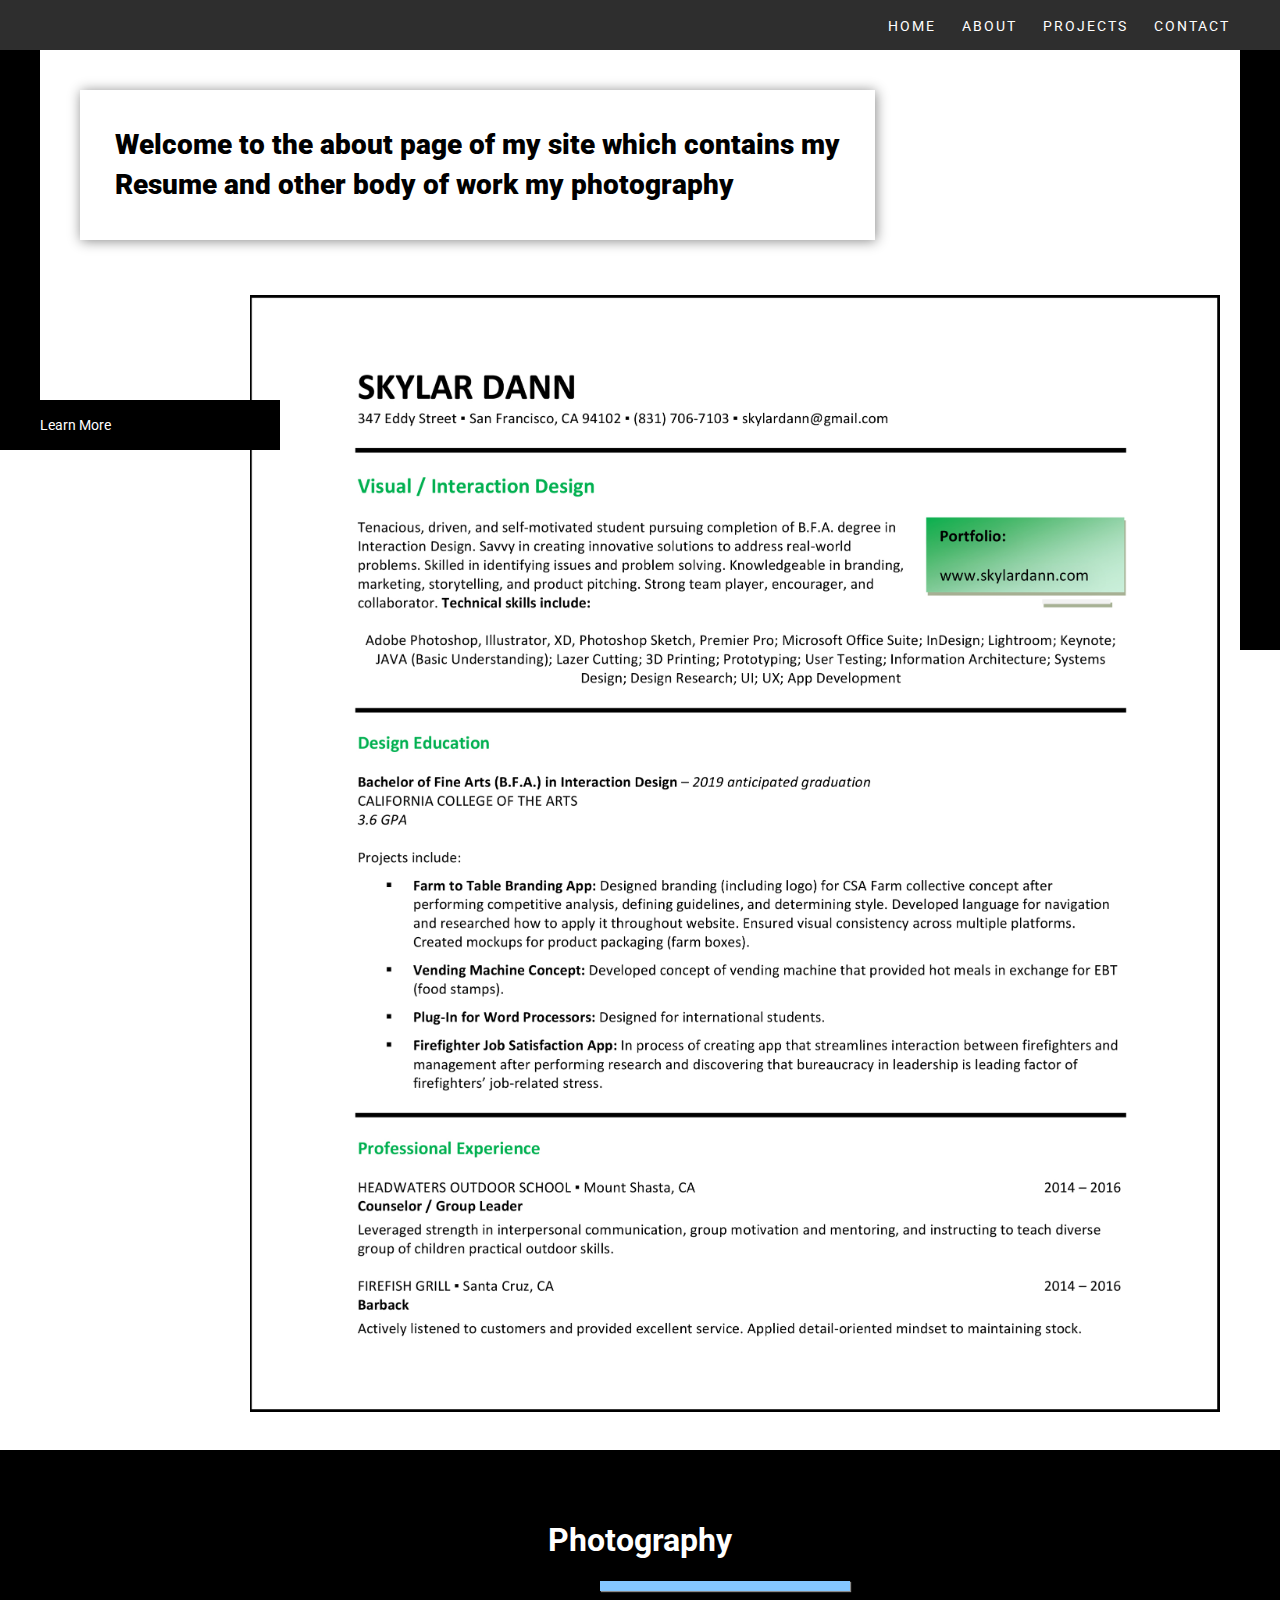
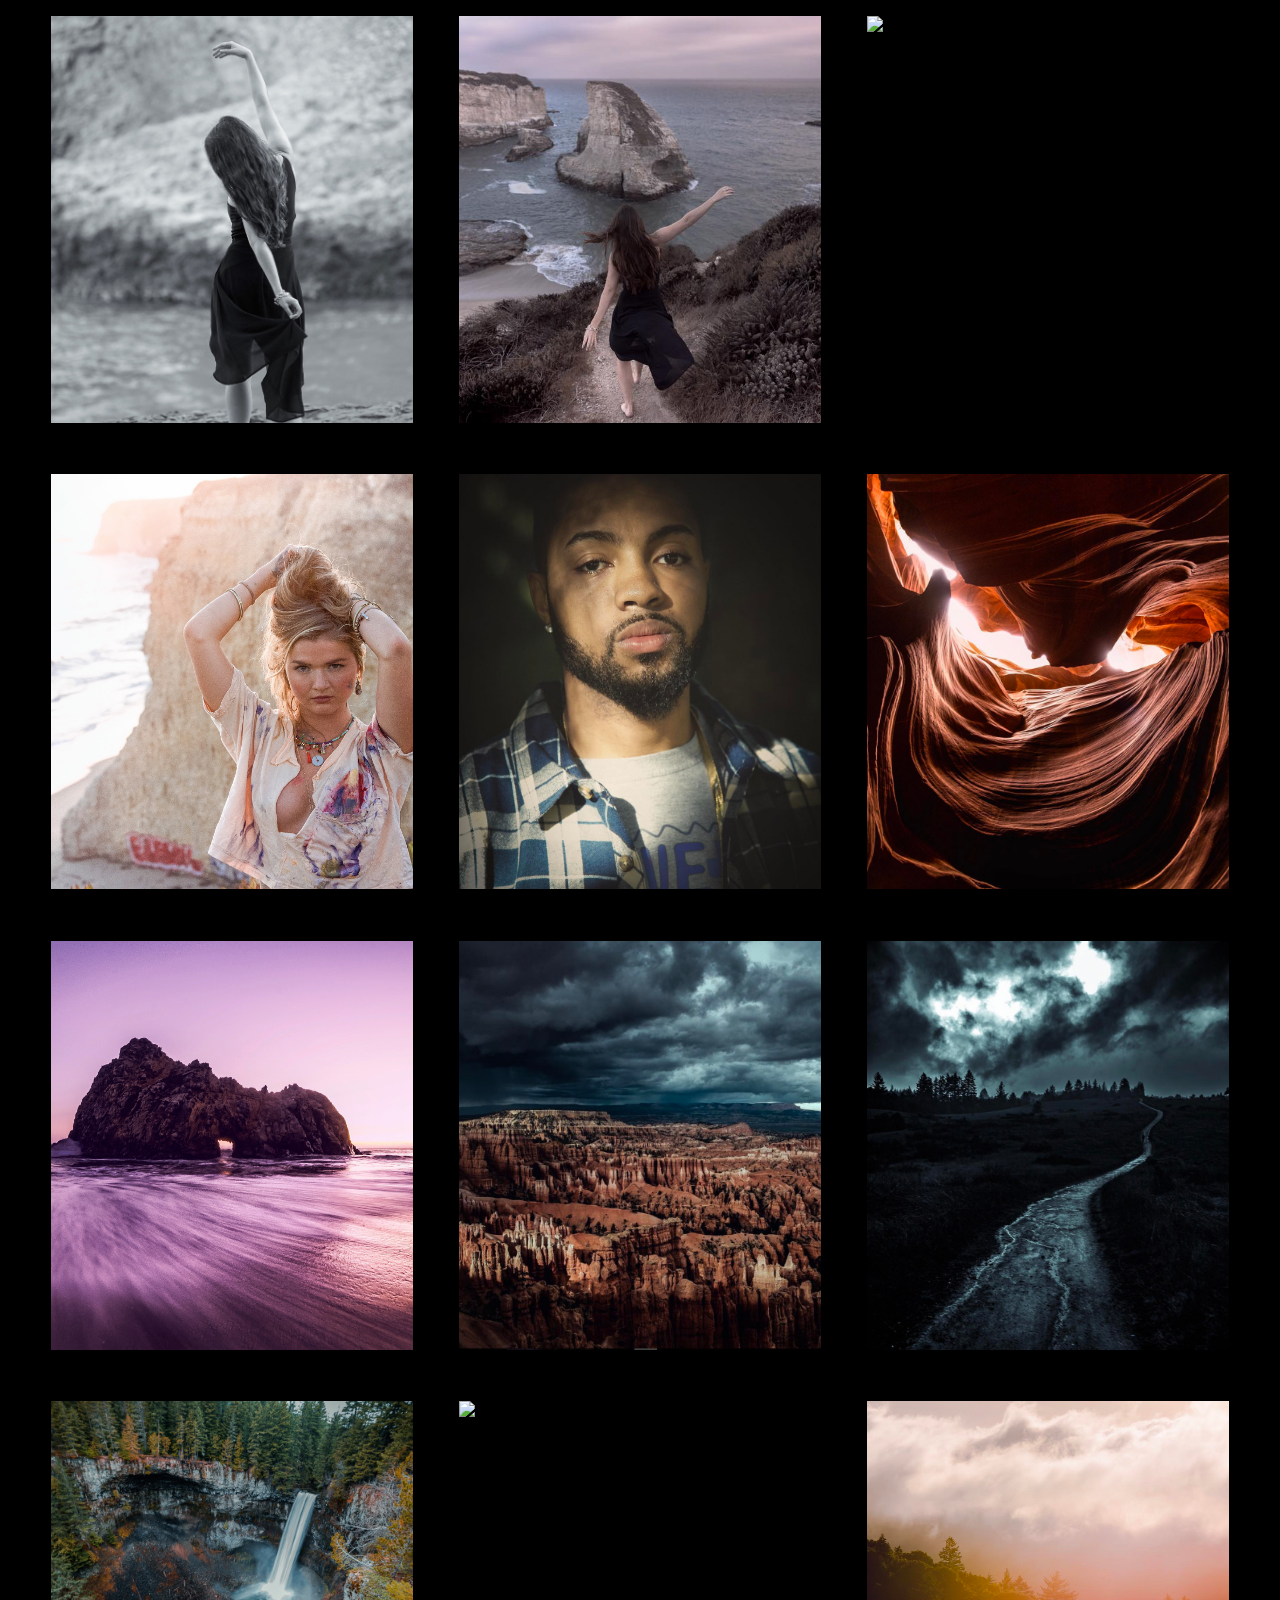
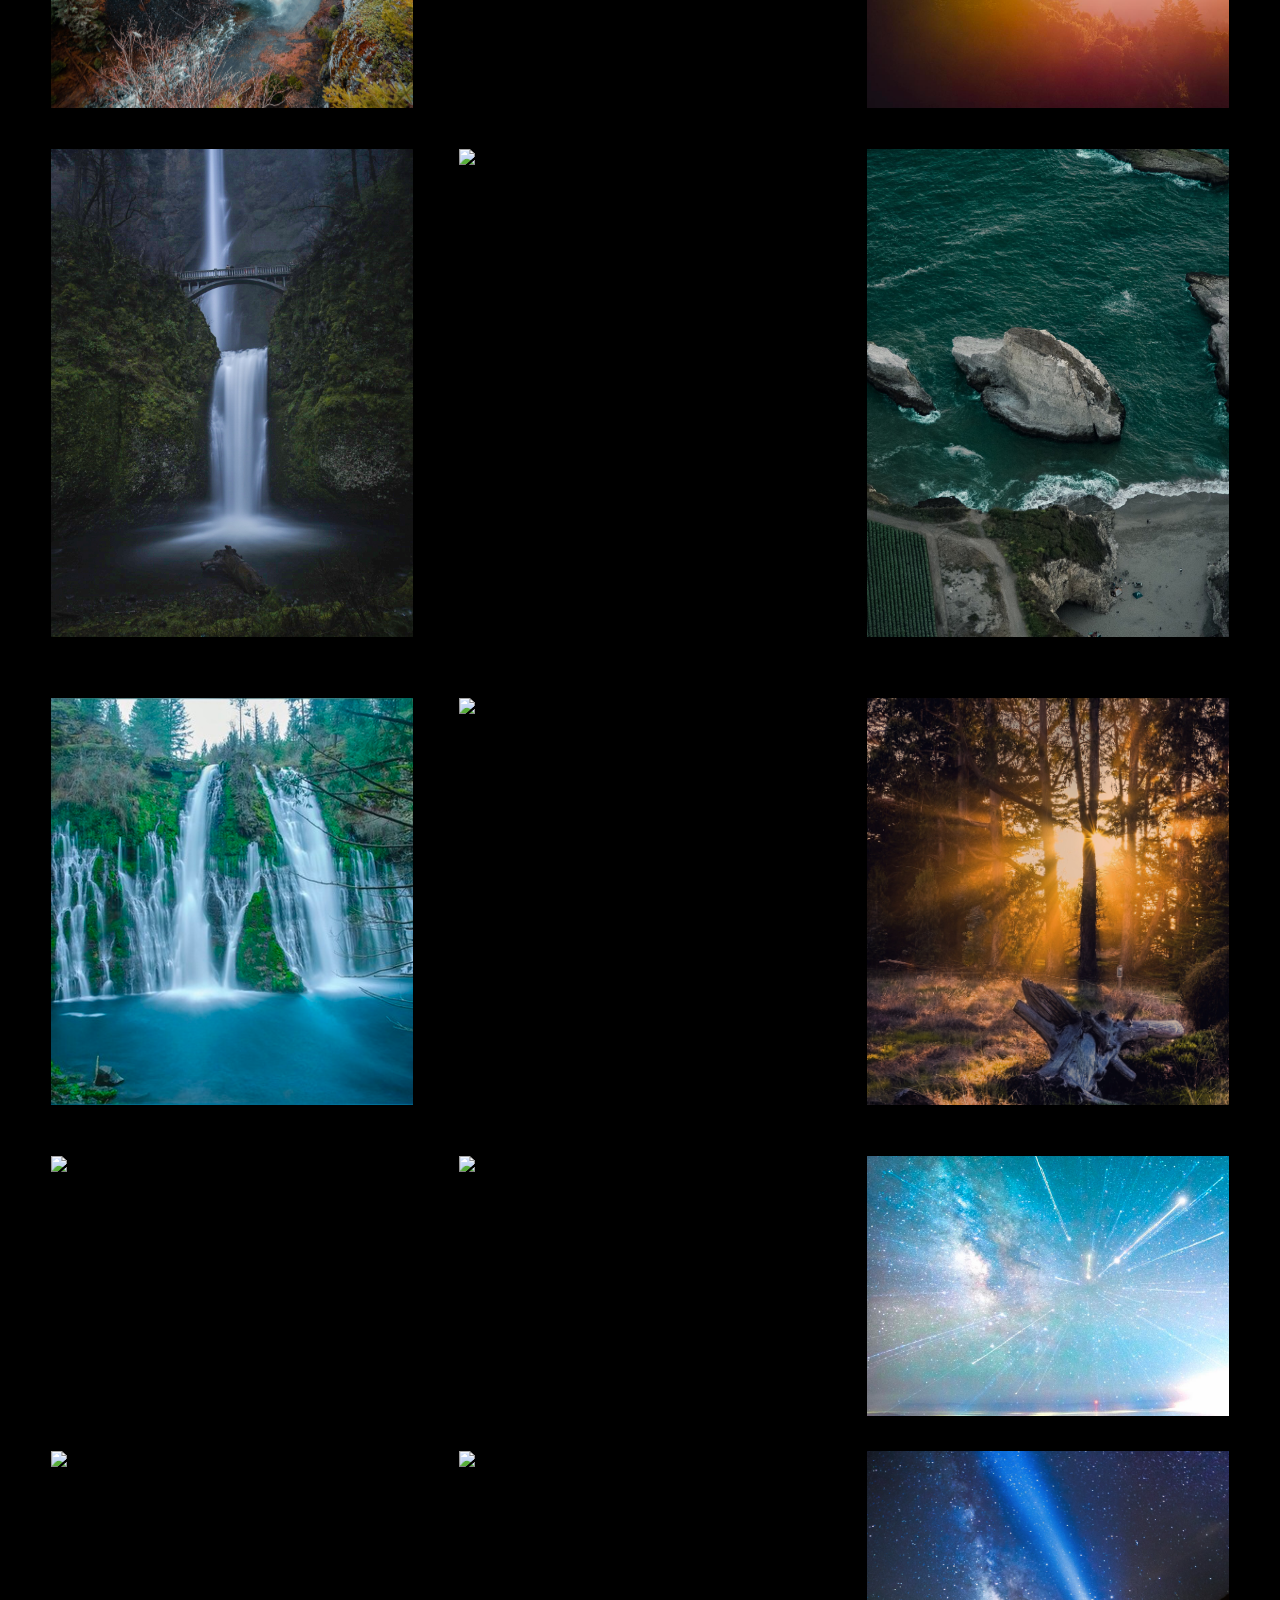
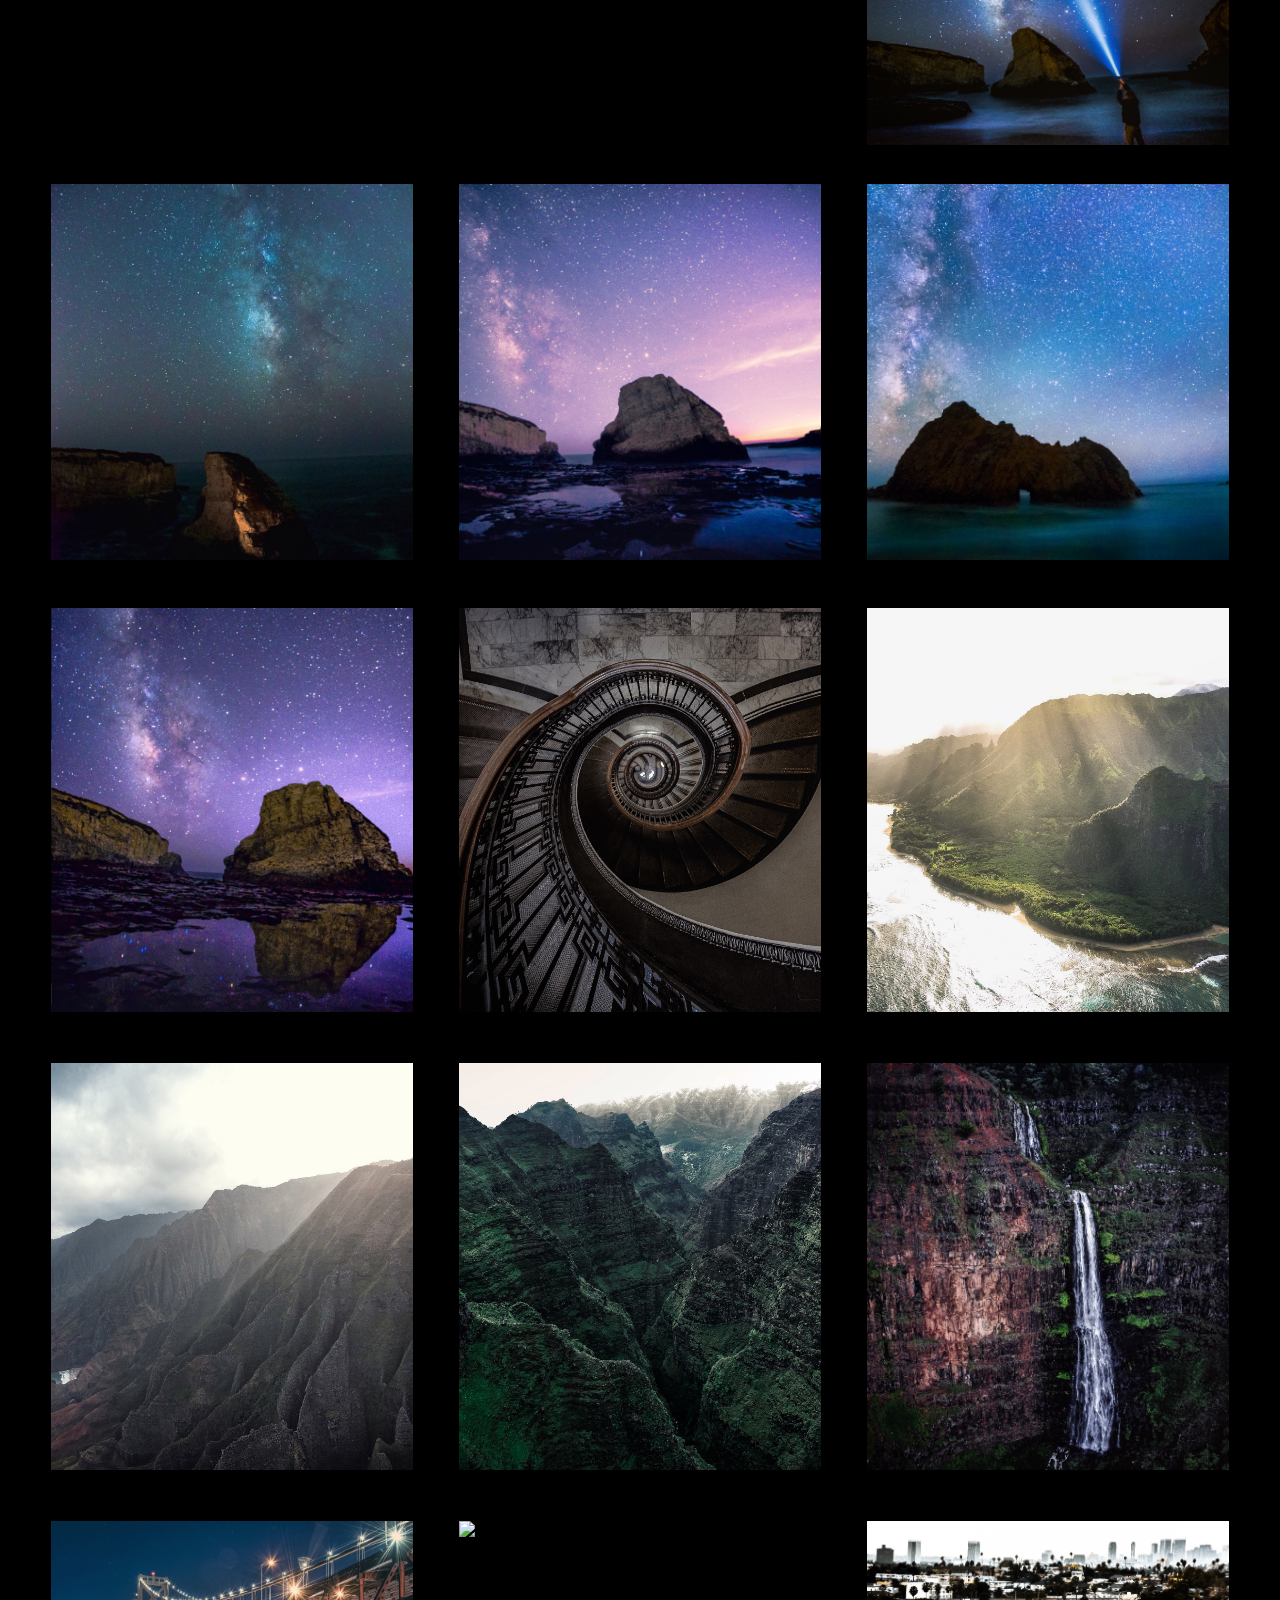
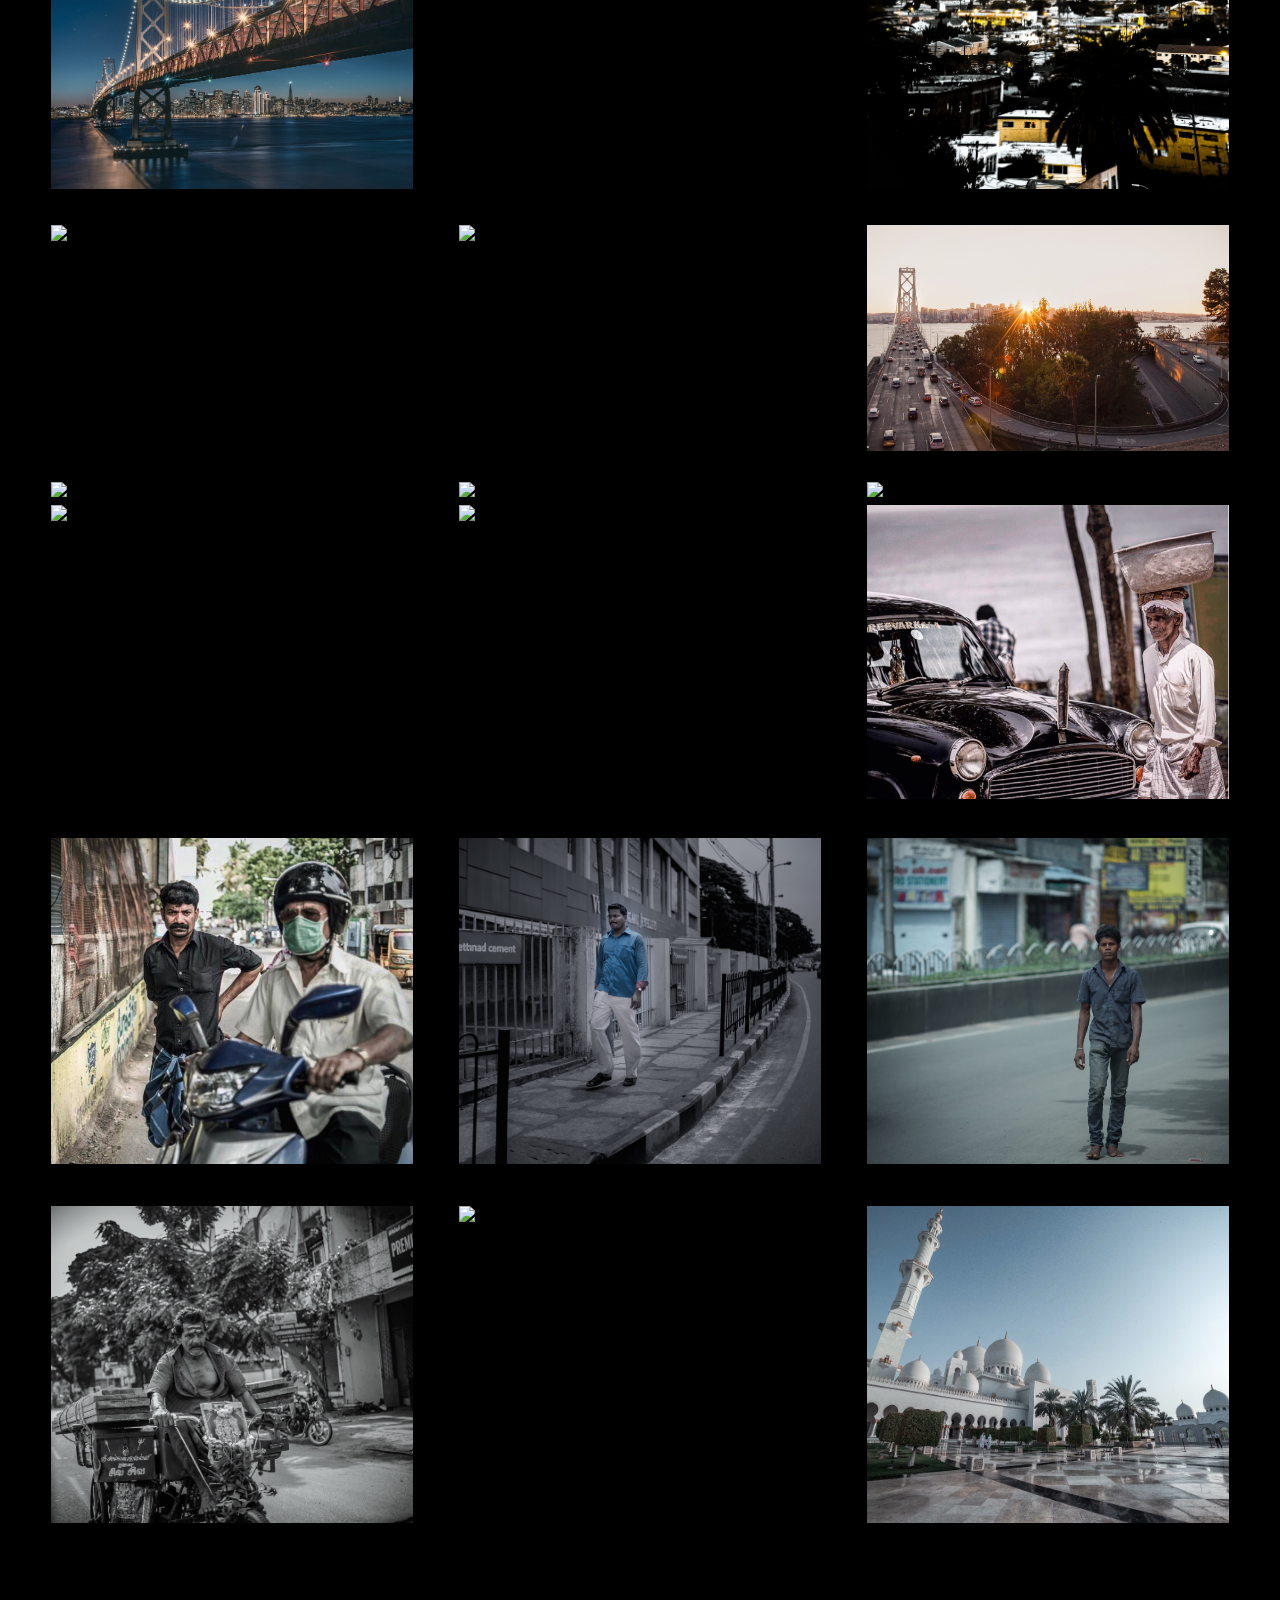
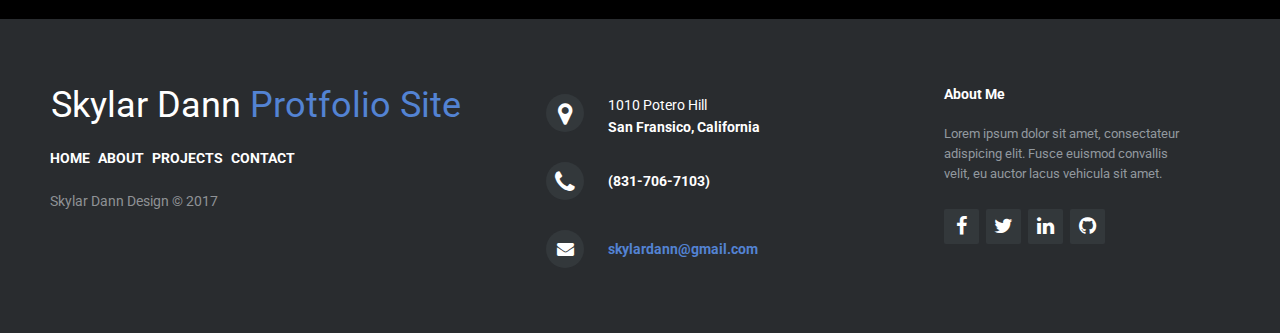
==== commit fc58cf60: "asd" ====
--- a/AboutPage.html
+++ b/AboutPage.html
@@ -53,7 +53,7 @@
 
 
   <div class="headingAbout">
-      <a> Welcome to the about page of my site where you will find my <br>Resume and my other body of work my photography</a>
+      <a> Welcome to the about page of my site which contains my <br>Resume and other body of work my photography</a>
     </div>
 
             <div class="resumeabout">
--- a/css/main.css
+++ b/css/main.css
@@ -4,9 +4,7 @@
 /* Fix to include padding and border in the total width for each element */
 * {
     box-sizing: border-box;
-      font-family: 'Roboto', sans-serif;
-
-
+    font-family: 'Roboto', sans-serif;
 }
 
 /* Fix for responsive images */
@@ -213,8 +211,8 @@
   opacity: 0;
   position: absolute;
   z-index: -10;
-  max-width: 950px;
-  max-height: 950px;
+  max-width: 100%;
+  max-height: 100%;
   transition: all 1s;
   font-size: 24px;
   font-weight: 600;
@@ -222,6 +220,15 @@
 }
 
 .about  {
+
+  position: absolute;
+  top: 430px;
+  left: 700px;
+  z-index: -10;
+  width: 33%;
+  height: 20%;
+  opacity: 1;
+  transition: all 1s;
   background-color:#FFFFFF;
   box-shadow: 10px 10px 100px #888887;
   padding-right: 50px;
@@ -230,14 +237,6 @@
   padding-left: 50px;
   margin-top: 20px;
   padding-top: 40px;
-  position: absolute;
-  top: 430px;
-  left: 720px;
-  z-index: -10;
-  max-width: 550px;
-  max-height: 550px;
-  opacity: 1;
-  transition: all 1s;
 
 }
 
@@ -254,12 +253,12 @@
 
  .logo {
    position: absolute;
-  top: -160px;
+  top: -220px;
   left: 30px;
   opacity: .71;
   transition: all 1s;
-  width: 380px;
-  height: 400px;
+  width: 30%;
+  height: 30%;
 }
 
 
@@ -269,8 +268,8 @@
   position: absolute;
   left: -650px;
   z-index: -10;
-  max-width: 450px;
-  max-height: 450px;
+  width: 50%;
+  height: 50%;
   transition: all 1.9s;
   box-shadow: 0 0 0;
 }
@@ -283,8 +282,8 @@
     left: 520px;
     top: 350px;
     z-index: 100px;
-    width: 340px;
-    height: 400px;
+    width: 25%;
+    height: 60%;
     background-color: #292929;
     box-shadow: 10px 10px 10px #888888;
     transition: all 2s;
@@ -1261,11 +1260,10 @@
 	width: 40%;
 }
 
-/* The company logo */
 
 .footer-distributed h3{
 	color:  #ffffff;
-	font: normal 36px 'Cookie', cursive;
+	font: normal 36px 'roboto', cursive;
 	margin: 0;
 }
 
@@ -1408,7 +1406,588 @@
 }
 
 
-@media only screen and (min-width : 24px ) and ( max-width : 750px ){
+/*breakpoint for 13 inch computers*/
+
+
+@media only screen and (max-width: 1256px) {
+
+
+  .welcome {
+    font-size: 14px;
+    position: absolute;
+    left: 40px;
+    top: 17px;
+    z-index: 400px;
+    color: white;
+    width: 80%;
+
+
+  }
+
+
+  .wrapingit  {
+    padding-left: 10px;
+    display:inline-flex;
+    flex-wrap: wrap;
+    justify-content: space-between;
+    background-color: white;
+    margin-bottom: 170px;
+    padding-bottom: 170px;
+    margin-top: 200px;
+    padding-top: 200px;
+
+
+  }
+
+  .headlinestart {
+
+    font-size: 24px;
+    font-weight: bold;
+    position: absolute;
+    left: 100px;
+    top: 100px;
+    z-index: 100px;
+    transition: all 1s;
+    opacity: 0;
+
+
+  }
+
+
+  .headline {
+
+    font-size: 24px;
+    position: absolute;
+    left: 560px;
+    top: 130px;
+    max-width:500px;
+    z-index: 100px;
+    opacity:1 ;
+    transition: all 1s;
+    padding: 30px 30px 30px 30px;
+    box-shadow: 10px 10px 10px #888887;
+
+  }
+
+
+  .aboutstart {
+    background-color: #FFFFFF;
+    top: -920;
+    left: -130px;
+    opacity: 0;
+    position: absolute;
+    z-index: -10;
+    max-width: 380px;
+    max-height: 100%;
+    transition: all 1s;
+    font-size: 24px;
+    font-weight: 600;
+
+  }
+
+  .about  {
+
+    position: absolute;
+    top: 380px;
+    left: 650px;
+    z-index: -10;
+    width: 35%;
+    height: 15%;
+    opacity: 1;
+    transition: all 1s;
+    background-color:#FFFFFF;
+    box-shadow: 10px 10px 100px #888887;
+    padding-right: 30px;
+    padding-bottom: 30px;
+    font-size: 20px;
+    padding-left: 40px;
+    margin-top: 20px;
+    padding-top: 30px;
+
+  }
+
+  .logostart {
+
+    top: -1000px;
+    opacity: 0;
+    position: absolute;
+    left: 50px;
+    z-index: -10;
+    transition: all 1s;
+  }
+
+
+   .logo {
+     position: absolute;
+    top: -150px;
+    left: 30px;
+    opacity: .71;
+    transition: all 1s;
+    width: 29%;
+    height: 29%;
+  }
+
+
+  .dropShadowstart {
+    top: 480px;
+    opacity: 0;
+    position: absolute;
+    left: -650px;
+    z-index: -10;
+    width: 50%;
+    height: 50%;
+    transition: all 1.9s;
+    box-shadow: 0 0 0;
+  }
+
+
+  .dropShadow {
+
+      position: absolute;
+      opacity: .8;
+      left: 460px;
+      top: 320px;
+      z-index: 100px;
+      width: 28%;
+      height: 58%;
+      background-color: #292929;
+      box-shadow: 10px 10px 10px #888888;
+      transition: all 2s;
+
+   }
+
+   .photoslandingstart {
+
+     position: absolute;
+     opacity: 0;
+     left: 1155px;
+     top: -700px;
+     z-index: 100px;
+     max-height: 300px;
+     max-width: 400px;
+
+   }
+
+  .photoslanding {
+
+    opacity: 1;
+    position: absolute;
+    left: 315px;
+    top: 240px;
+    z-index: 100px;
+    height: 30%;
+    width: 30%;
+    transition: all 1.4s;
+
+  }
+
+
+
+  .underline   {
+    position: absolute;
+    left: 435px;
+    top: 1100px;
+    z-index: 100px;
+    width: 320px;
+    height: 8px;
+    background-color: #84C7FF;
+    box-shadow: 1px 1px 1px #888888;
+
+  }
+
+
+  .Heading1 {
+  color: white;
+  font-size: 40px;
+  font-style: normal;
+  text-align: center;
+  margin-top: 200px;
+  padding-top: 100px;
+  background:rgb(39,39,39);
+  text-align: center;
+  width: 100%;
+  padding-bottom: 20px;
+
+
+
+  }
+
+  .talent {
+
+    font-size: 12px;
+    margin-left: 10px;
+    margin-right: 10px;
+    padding-top:50px;
+    padding-bottom:100px;
+    padding-left: 50px;
+    padding-right: 50px;
+    display:inline-block;
+    flex-wrap: wrap;
+    justify-content: space-between;
+
+  }
+
+
+  .skils {
+    padding-top: 10px;
+    padding-bottom: 10px;
+    display:inline-block;
+    flex-wrap: wrap;
+    background:rgb(39,39,39);
+    color: white;
+    text-align: center;
+    padding-left: 15px;
+    padding-right: 50px;
+
+  }
+
+
+
+
+
+
+/*projects section for 13 inch labtop*/
+
+
+.projectsWrap {
+
+  font-size: 12px;
+  display:inline-flex;
+  flex-wrap: wrap;
+  justify-content: space-between;
+  margin-bottom: 60px;
+  margin-left: 120px;
+  margin-right: 120px;
+
+}
+
+
+.projects {
+  font-size: 12px;
+  flex-wrap: wrap;
+  display: inline-flex;
+  width: 400px;
+  height: 400px;
+  margin-top: 50px;
+  margin-bottom: 100px;
+  padding-left: 20px;
+  padding-right: 20px;
+}
+
+
+.containers {
+
+  display:inline-flex;
+  flex-wrap: wrap;
+  justify-content: space-between;
+  position: relative;
+  font-size: 12px;
+  margin-top: 10px;
+  margin-bottom: 60px;
+  margin-left: 10px;
+  margin-right: 15px;
+  width: 400px;
+  height: 400px;
+
+
+}
+
+.underline1 {
+
+  position: relative;
+  left: 500px;
+  top: 100px;
+  width: 195px;
+  height: 8px;
+  background-color: #84C7FF;
+  box-shadow: 1px 1px 1px #888888;
+
+}
+
+
+
+
+
+
+/*projects page for 13ich laptop*/
+
+
+.underline3  {
+
+  position: relative;
+  left:530px;
+  top: 130px;
+  width: 195px;
+  height: 8px;
+  background-color: #84C7FF;
+  box-shadow: 1px 1px 1px #888888;
+
+}
+
+
+
+
+/*contact page for 13 inch laptop*/
+
+
+
+
+.contactinfostuff {
+
+  position: absolute;
+  left: 1px;
+  top: 1px;
+}
+
+
+
+.textcontactnav {
+  color: white;
+  font-size: 12px;
+  position: absolute;
+  top: 392px;
+  left: 40px;
+  z-index: 600;
+
+
+}
+
+.image1 {
+
+  position: relative;
+}
+
+.arrow-right {
+  position: absolute;
+  top: 349px;
+  left: 120px;
+  z-index: 600;
+  width: 100;
+  height: 10;
+
+}
+
+
+
+.headingContact {
+
+  font-weight: bold;
+  font-size: 24px;
+  color: white;
+  position: absolute;
+  left: 100px;
+  top: 80px;
+  color: black;
+  z-index:100px;
+  padding-top: 12px;
+  padding-bottom: 10px;
+  padding-left: 30px;
+  width: 580px;
+  height: 90px;
+  background-color: white;
+  box-shadow: 1px 1px 12px #888888;
+
+}
+
+.contact {
+
+  position: absolute;
+  left: 340px;
+  top: 240px;
+  z-index: 200;
+  width: 150px;
+  height: 100px;
+
+}
+
+
+.contactchanelshead {
+
+  position: absolute;
+  left: -70px;
+  top: -10px;
+  z-index: 200;
+  width: 250px;
+  height: 100px;
+}
+
+
+
+
+.hitmeup  {
+  position: absolute;
+  left: 10px;
+  top: 95px;
+  z-index: 10;
+  width: 150px;
+  height: 150px;
+  font-size: 18px;
+
+}
+
+.hitmeup1{
+
+  position: absolute;
+  left: 10px;
+  top: 168px;
+  z-index: 10;
+  width: 150px;
+  height: 150px;
+  font-size: 18px;
+
+}
+
+.iconphotos2 {
+
+  position: absolute;
+  left: -50px;
+  top: 160px;
+  z-index: 10;
+  width: 50%;
+  height: 50%;
+}
+
+.iconphotos1  {
+
+  position: absolute;
+  left: -46px;
+  top: 90px;
+  z-index: 10;
+  width: 150px;
+  height: 150px;
+
+}
+
+
+
+.DropShadow1 {
+  position: absolute;
+  left: 240px;
+  top: 240px;
+  z-index: 1;
+  width: 340px;
+  height: 290px;
+  color: white;
+  background-color: white;
+  box-shadow: 1px 1px 1px #888888;
+}
+
+.DropShadow2 {
+  position: absolute;
+  left: 310px;
+  top: 305px;
+  z-index: -10;
+  width: 300px;
+  height: 260px;
+  color: black;
+  background-color: #343434;
+  box-shadow: 1px 1px 1px #888888;
+}
+
+.DropShadow3 {
+
+  position: absolute;
+  left: 60px;
+  top: 80px;
+  z-index: -10;
+  width: 440px;
+  height: 440px;
+  color: white;
+  background-color: #343434;
+  box-shadow: 1px 1px 1px #888888;
+
+}
+
+
+
+
+.contctwarping {
+
+  position: absolute;
+  left: 60px;
+  top: 210px;
+  z-index: -100;
+  width: 1100px;
+  height: 590px;
+  background-color: #F7F7F7;
+  box-shadow: 1px 1px 1px #888888;
+  padding-bottom: 400px;
+  margin-bottom: 400px;
+
+
+}
+
+
+
+.contactforumhead {
+
+margin-right:33px;
+padding-right: 20px;
+
+}
+
+
+
+.container {
+
+  position: absolute;
+  left: 640px;
+  top: 140px;
+  z-index: 100px;
+  width: 460px;
+  height: 490px;
+  border-radius: 1px;
+  background-color: white;
+  padding-left: 20px;
+  padding-right: 20px;
+  margin-top: 100px;
+  box-shadow: 1px 1px 1px #888888;
+
+
+}
+
+
+.contactfotterhead {
+  padding-top: 890px;
+
+}
+
+
+
+input[type=text], select, textarea {
+    width: 100%;
+    padding: 14px;
+    border: 1.5px solid #84C7FF;
+    border-radius: 1px;
+    box-sizing: border-box;
+    margin-top: 8px;
+    margin-bottom: 11px;
+    resize: vertical;
+    font-size: 12px;
+    color: black;
+}
+
+
+input[type=submit] {
+    background-color: #005094;
+    color: white;
+    margin-top: 5px;
+    padding: 13px 20px;
+    border: none;
+    border-radius: 1px;
+    cursor: pointer;
+    width: 100%;
+}
+
+input[type=submit]:hover {
+    background-color: black;
+    color: white;
+}
+
+
+
+
+@media only screen and (min-width : 400px ) and ( max-width : 680px ) {
 
 
 /*navigation mobile wraped*/
@@ -1416,17 +1995,36 @@
   nav  {
 
     background-color:#2E2E2E;
-    text-align: right;
+    text-align: center;
     text-decoration: none;
     font-size: 11px;
     font:'Raleway', sans-serif;
     letter-spacing: 2px;
     height: 50PX;
     padding-top: 18px;
-    padding-right: 20px;
+    padding-right: 10px;
     font-weight: bold;
 
 
+  }
+
+  nav a.active {
+      background-color: #84C7FF;
+      color: white;
+  }
+
+  nav a:hover:not(.active){
+
+      padding:20px 20px 13px 10px;
+      background-color: #84C7FF;
+      color: white;
+  }
+
+
+  nav a {
+
+    padding-left: 10px;
+    padding-right: 10px;
   }
 
 
@@ -1523,9 +2121,9 @@
 
   .headline {
 
-    font-size: 12px;
+    font-size: 11px;
     position: absolute;
-    left: 150px;
+    left: 140px;
     top: 89px;
     z-index: 100px;
     opacity:1 ;
@@ -1562,7 +2160,7 @@
     top: 190px;
     left: 220px;
     z-index: -10;
-    max-width: 220px;
+    max-width: 320px;
     max-height: 10px;
     opacity: 1;
     transition: all 1s;
@@ -1583,11 +2181,11 @@
 
 
    .logo {
-    top: -40px;
+    top: -10px;
     opacity: .71;
     transition: all 1s;
-    max-width: 150px;
-    max-height: 150px;
+    max-width: 50%;
+    max-height: 50%;
   }
 
 
@@ -1597,8 +2195,6 @@
     position: absolute;
     left: -650px;
     z-index: -10;
-    max-width: 150px;
-    max-height: 150px;
     transition: all 1.9s;
     box-shadow: 0 0 0;
   }
@@ -1609,10 +2205,10 @@
       position: absolute;
       opacity: .8;
       left: 120px;
-      top: 215px;
+      top: 180px;
       z-index: 100px;
-      width: 150px;
-      height: 250px;
+      height: 20%;
+      width: 30%;
       background-color: #292929;
       box-shadow: 10px 10px 10px #888888;
       transition: all 2s;
@@ -1638,8 +2234,8 @@
     left: 80px;
     top: 140px;
     z-index: 100px;
-    width: 35%;
-    height: 30%;
+    width: 140px;
+    height: 160px;
     transition: all 1.4s;
 
   }
@@ -1715,6 +2311,8 @@
   height: 400px;
   margin-top: 50px;
   margin-bottom: 100px;
+  padding-left: 5px;
+  padding-right: 5px;
 
 
 }
@@ -1729,8 +2327,8 @@
   font-size: 12px;
   margin-top: 10px;
   margin-bottom: 60px;
-  margin-left: 20px;
-  margin-right: 25px;
+  margin-left: 8px;
+  margin-right: 5px;
   width: 400px;
   height: 400px;
 
@@ -1744,6 +2342,7 @@
   top: 290px;
   left: 40px;
   width: 350px;
+
 
 }
 
@@ -1956,6 +2555,13 @@
 
 /*contactpage for mobilve*/
 
+
+
+.textcontactnav {
+display: none;
+
+}
+
 .contactinfostuff {
 
   position: absolute;
@@ -1975,17 +2581,17 @@
 .headingContact {
 
   font-weight: bold;
-  font-size: 16px;
+  font-size: 14px;
   color: white;
   position: absolute;
-  left: 40px;
+  left: 30px;
   top: 80px;
   color: black;
   z-index:100px;
-  padding-top: 17px;
-  padding-left: 30px;
-  width: 400px;
-  height: 90px;
+  padding-top: 15px;
+  padding-left: 20px;
+  width: 330px;
+  height: 70px;
   background-color: white;
   box-shadow: 1px 1px 12px #888888;
 
@@ -2041,10 +2647,10 @@
 
 .DropShadow2 {
   position: absolute;
-  left: 320px;
-  top: 305px;
+  left: 300px;
+  top: 300px;
   z-index: -10;
-  width: 340px;
+  width: 310px;
   height: 260px;
   color: black;
   background-color: #343434;
@@ -2085,11 +2691,6 @@
   padding-top: 700px;
 
 }
-
-
-
-
-
 
 
 
@@ -2107,7 +2708,7 @@
   padding: 15px 15px 15px 15px;
   color: white;
   position: absolute;
-  left: 20px;
+  left: 10px;
   top: 75px;
   color: black;
   z-index:100px;
@@ -2208,3 +2809,37 @@
   padding-top: 50px;
   background-color: black;
 }
+
+
+
+/*projects page adobted for mobile use*/
+
+
+.underline3  {
+
+  font-weight: 600;
+  position: relative;
+  left: 112px;
+  top: 130px;
+  width: 175px;
+  height: 8px;
+  background-color: #84C7FF;
+  box-shadow: 1px 1px 1px #888888;
+
+}
+
+
+
+.projectsWrap {
+
+  font-size: 12px;
+  display:inline-flex;
+  flex-wrap: wrap;
+  justify-content: space-between;
+  margin-bottom: 20px;
+  padding-right: 20px;
+  width: 380px;
+
+
+
+}
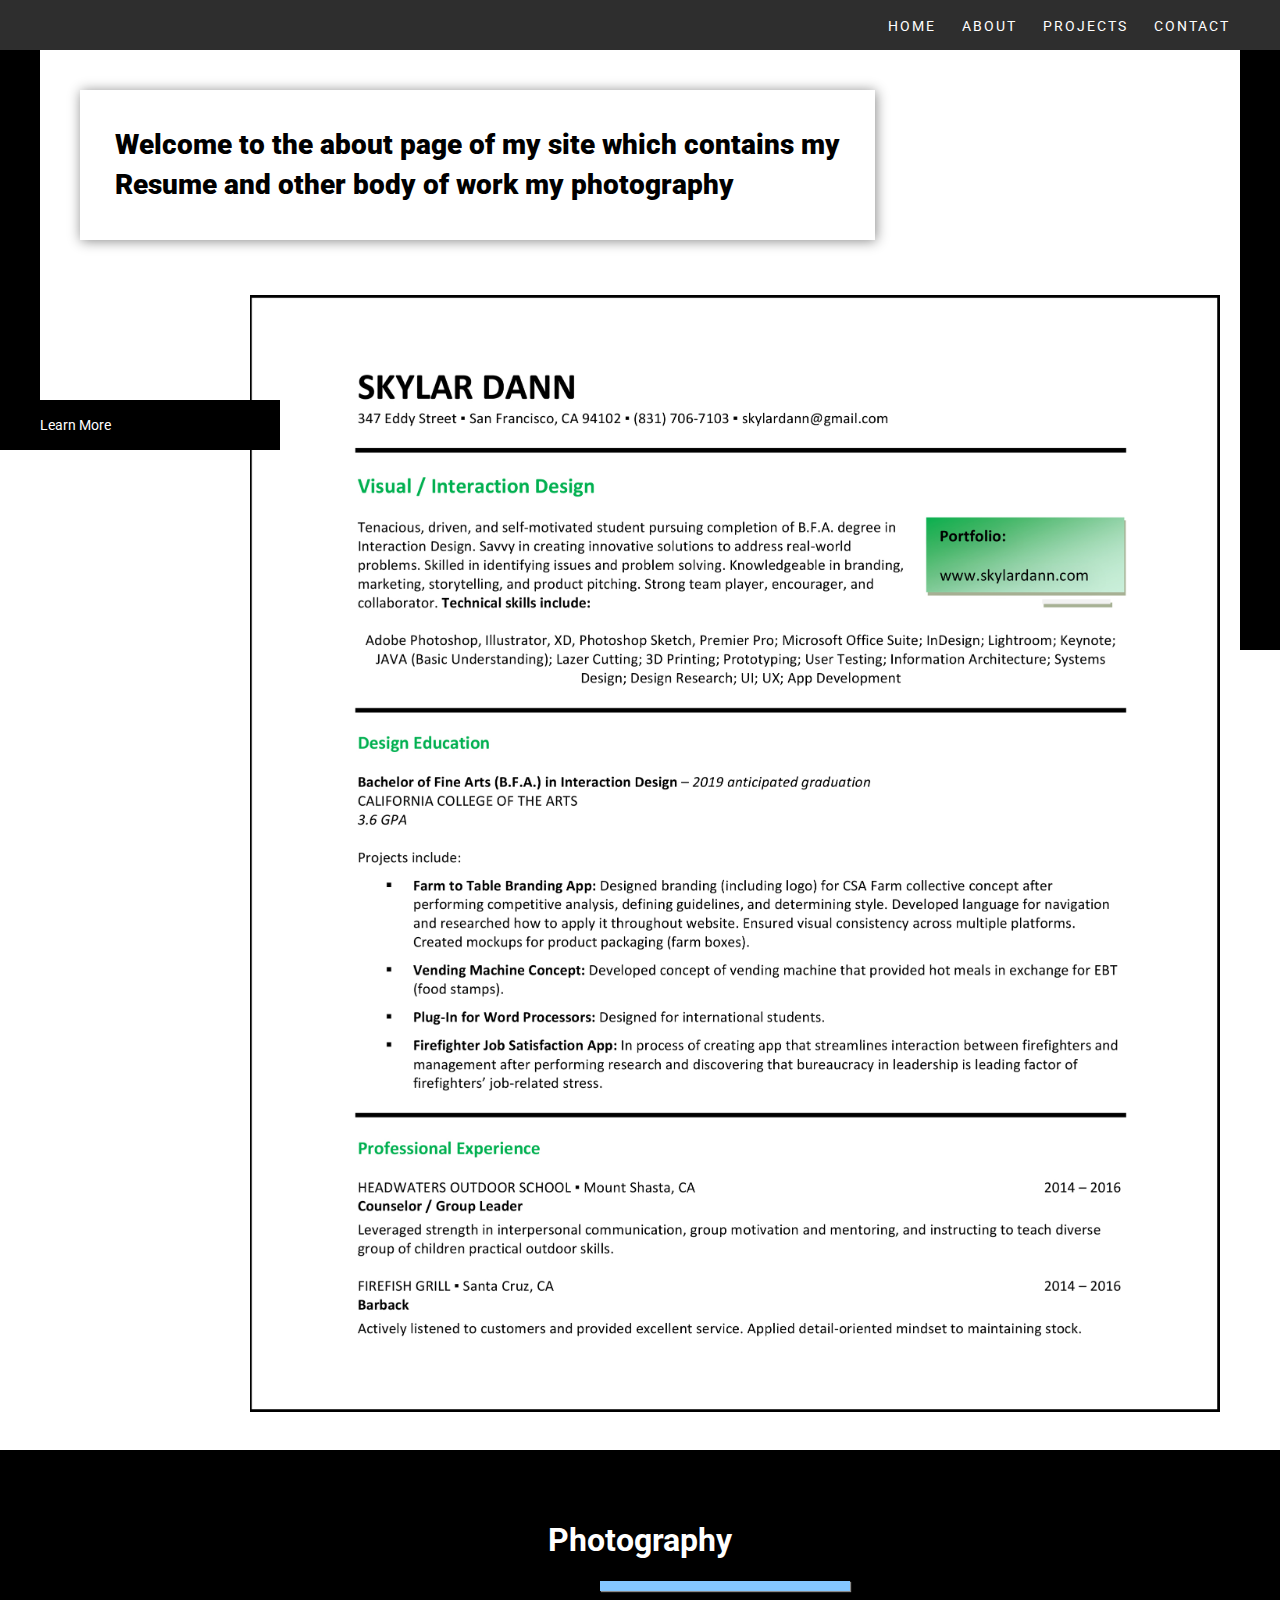
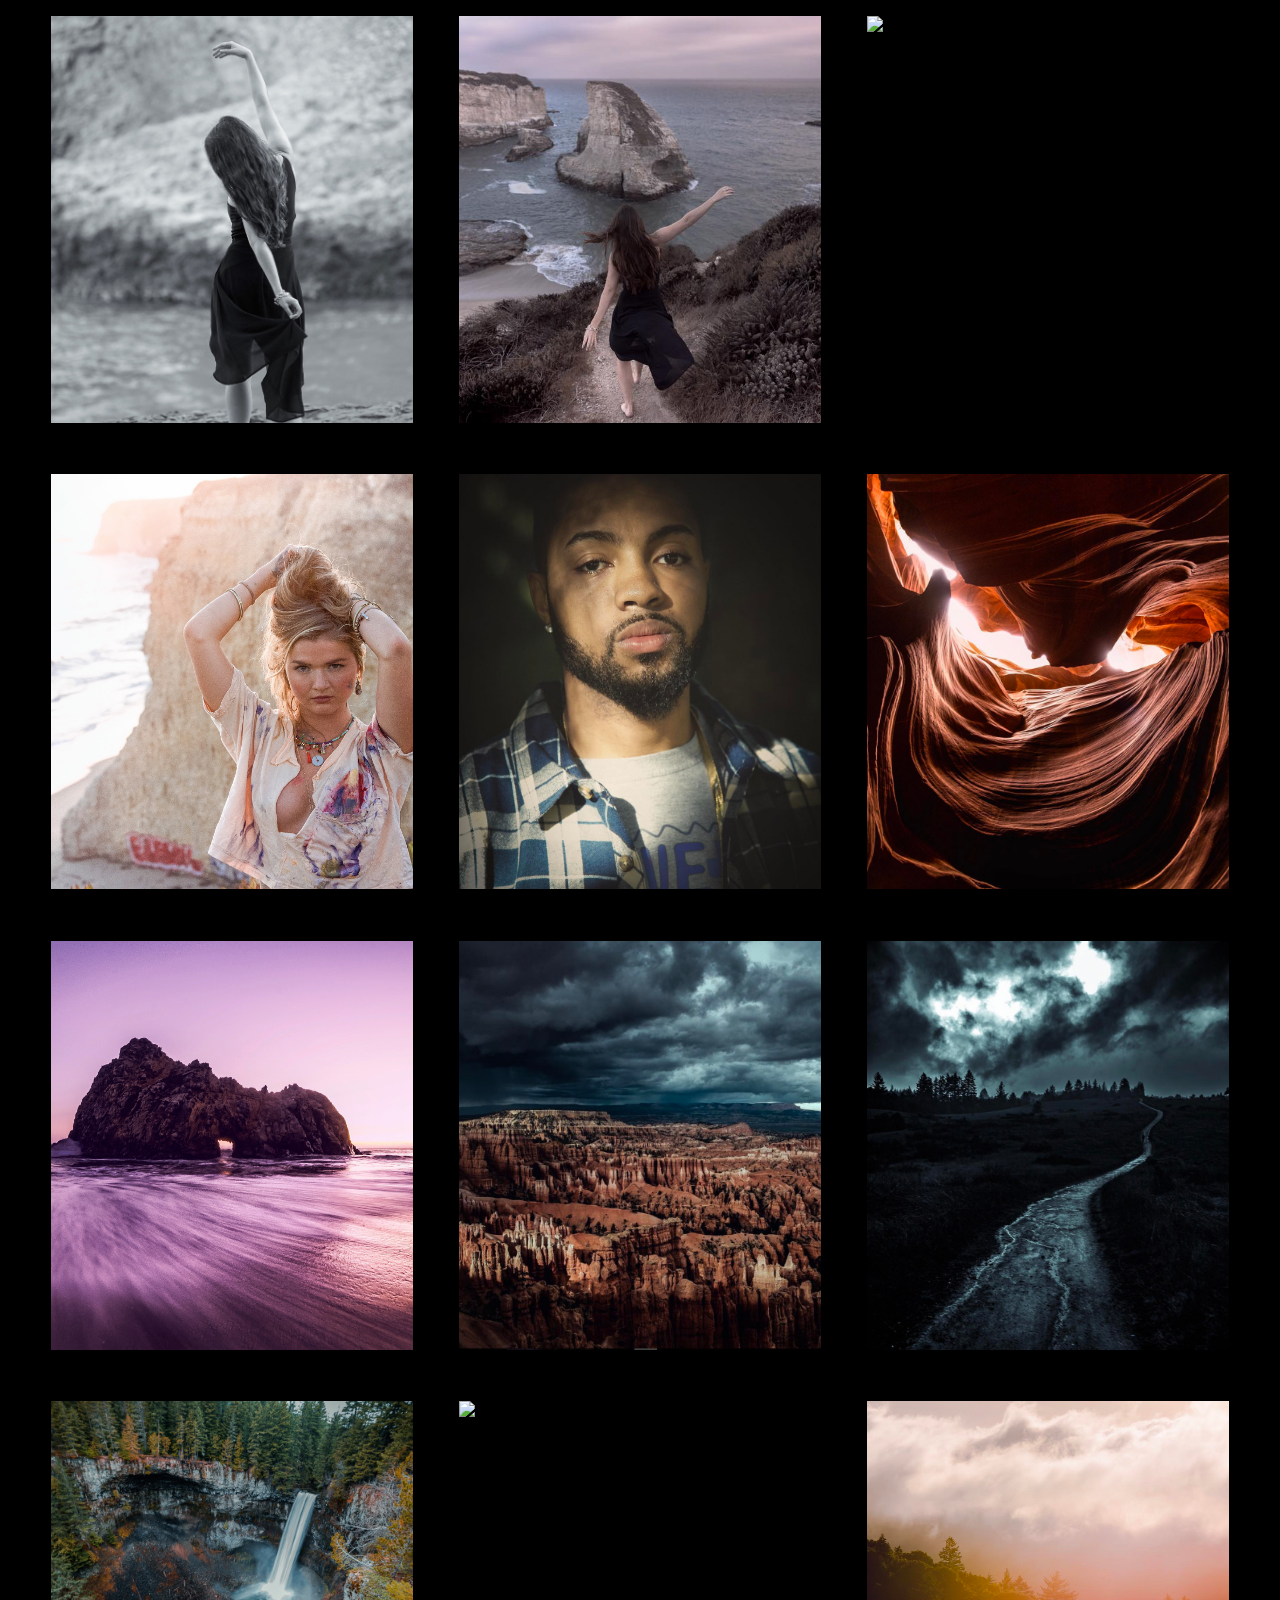
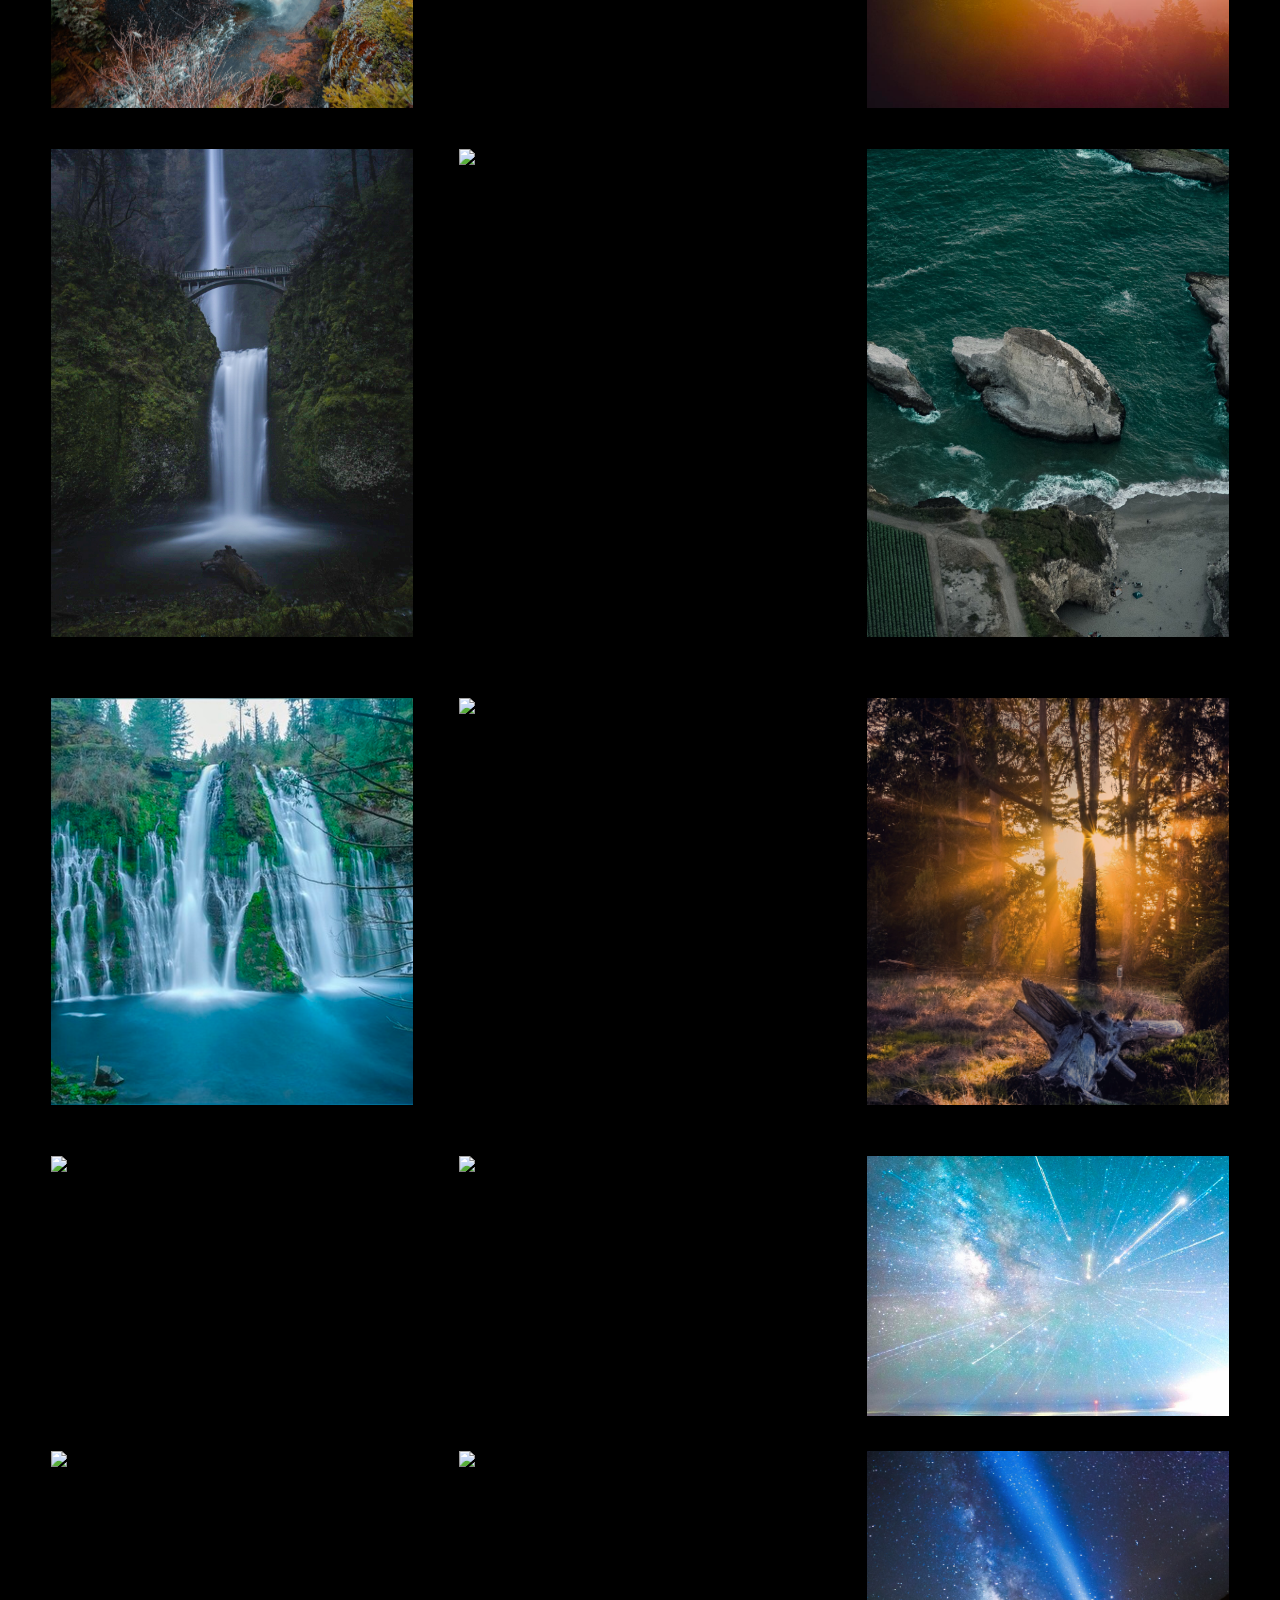
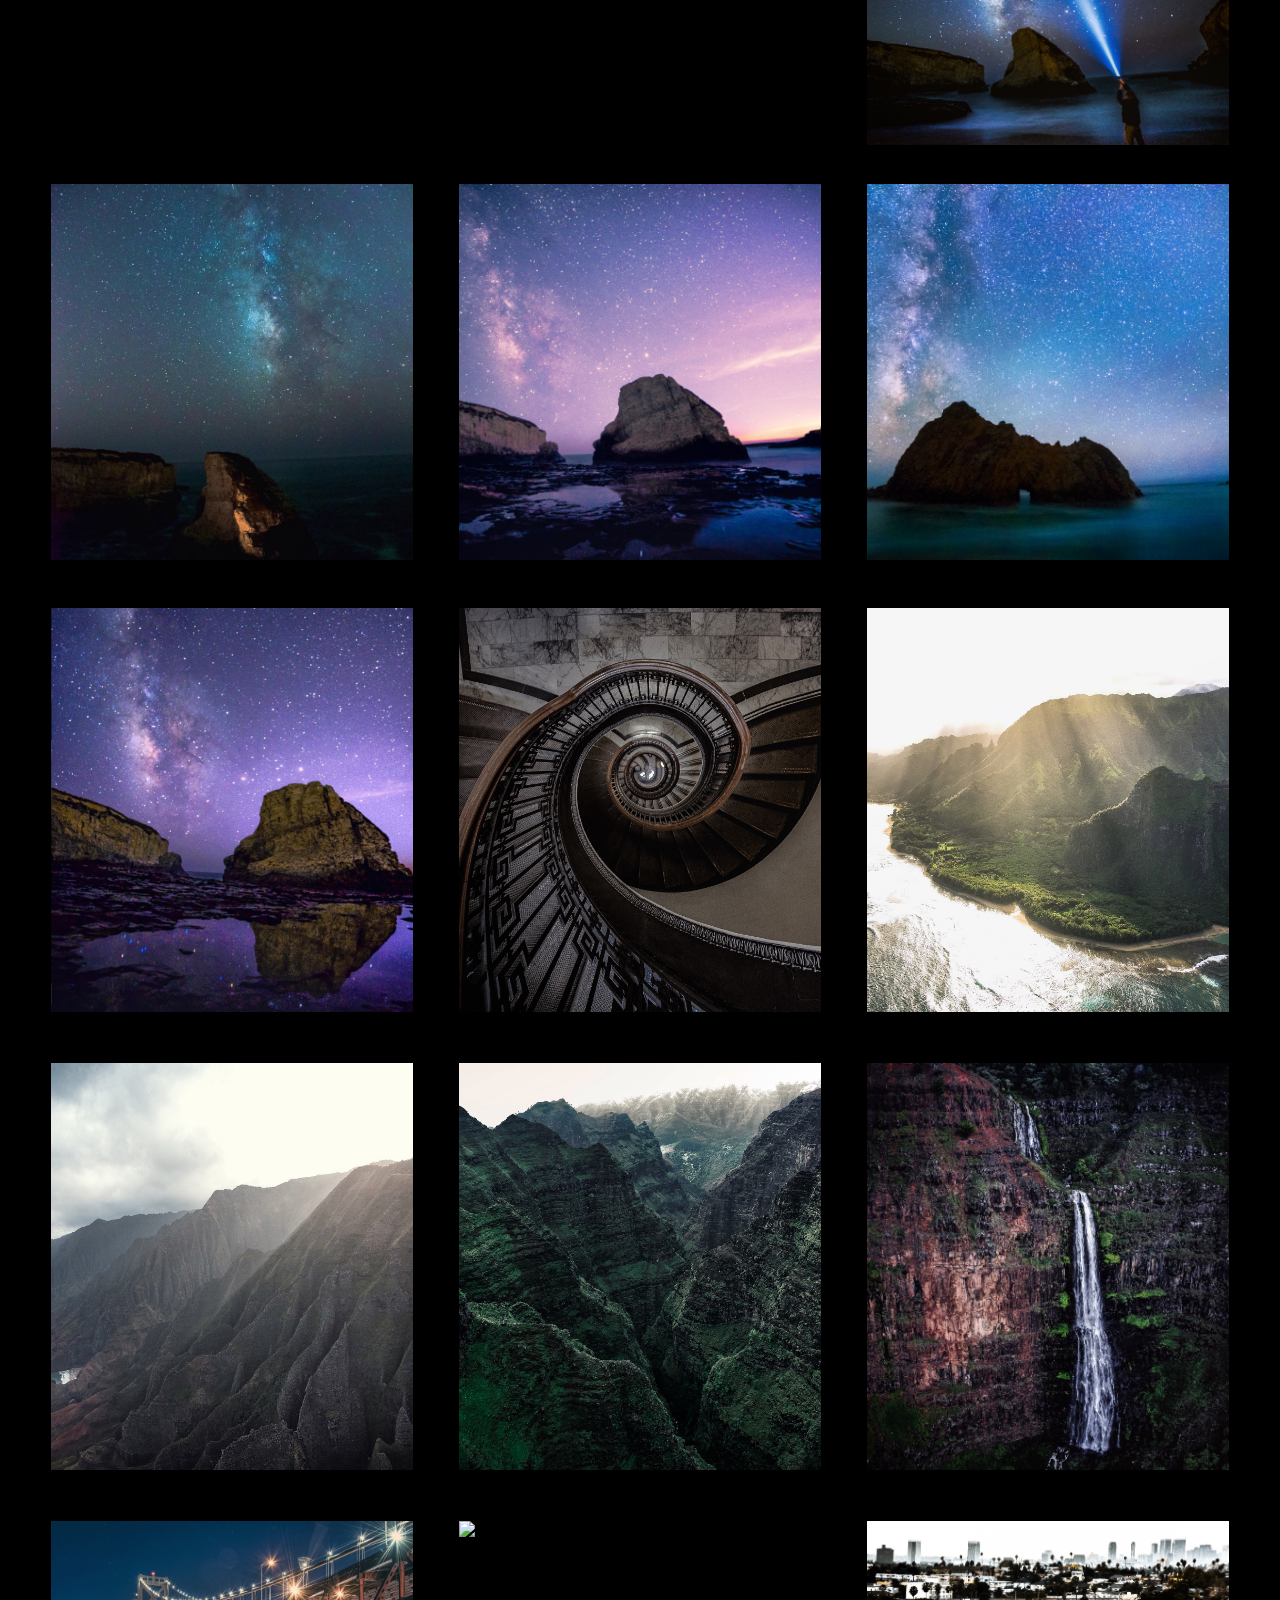
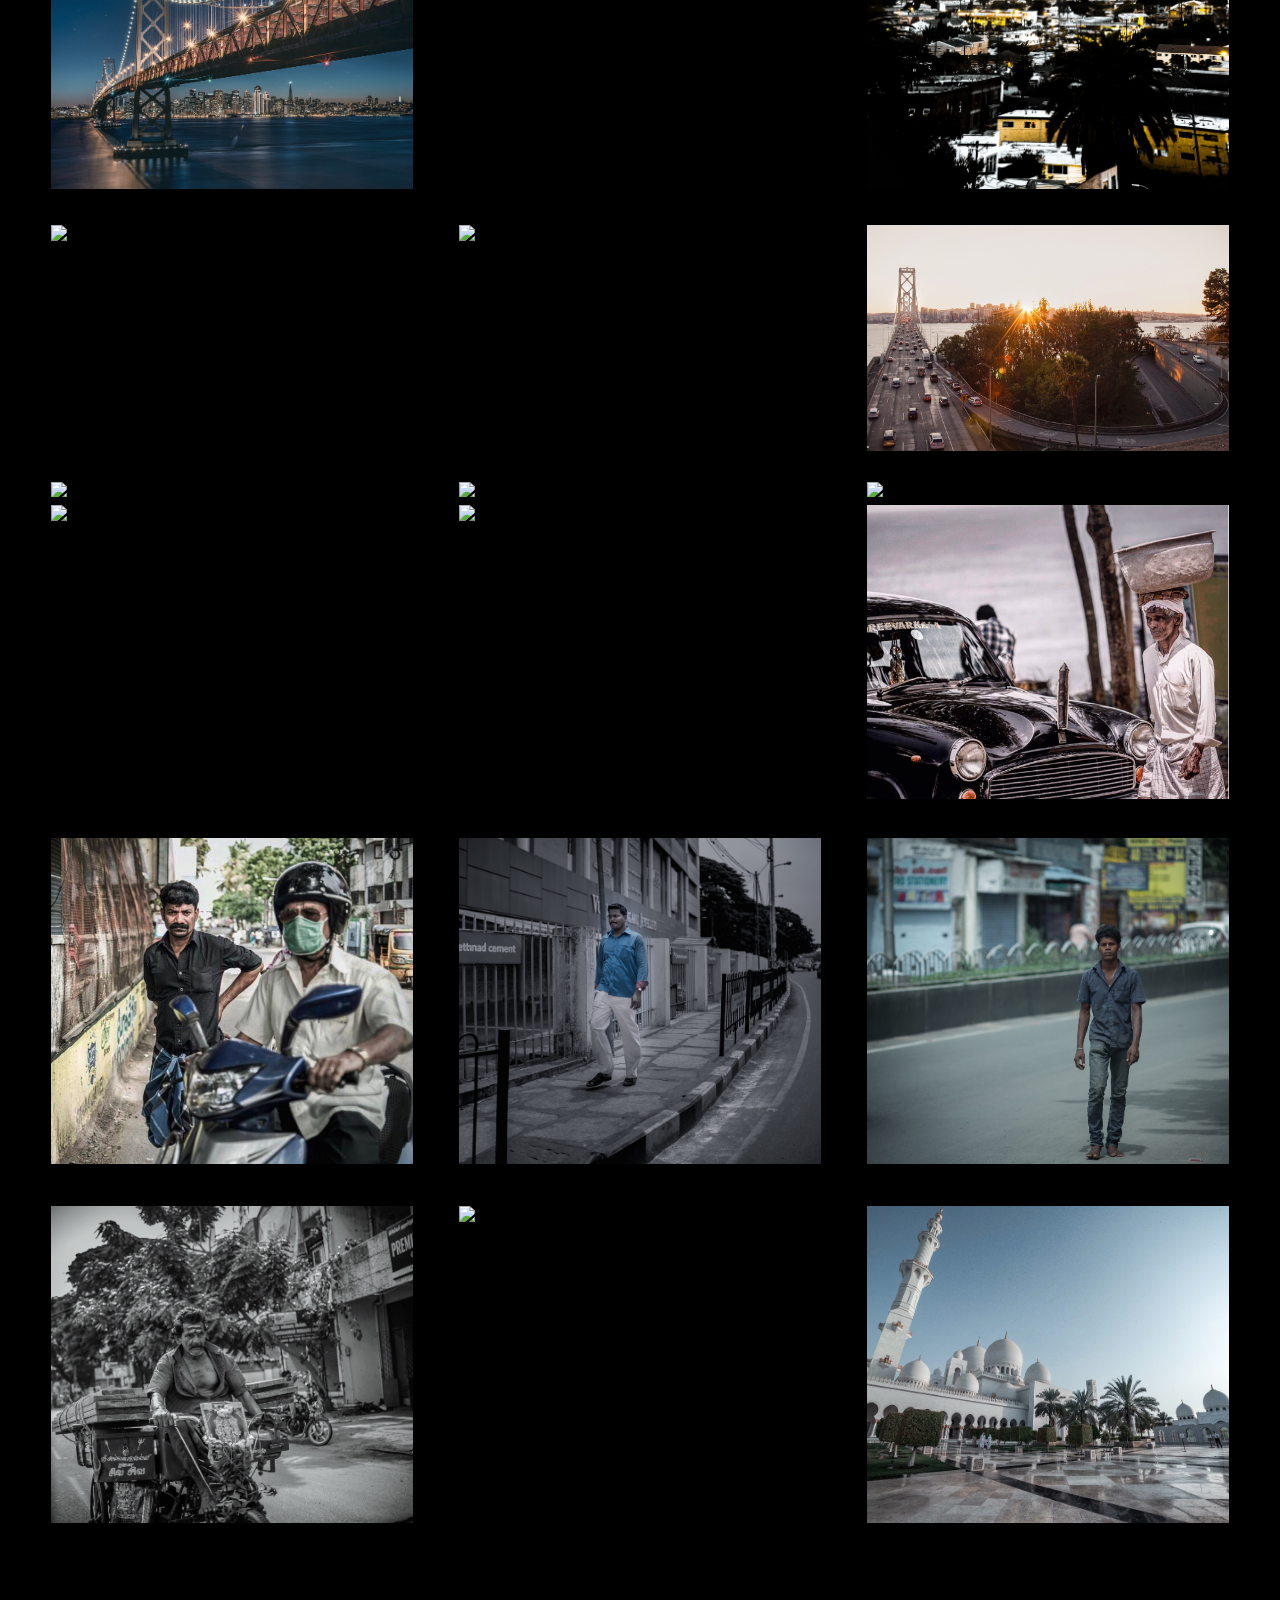
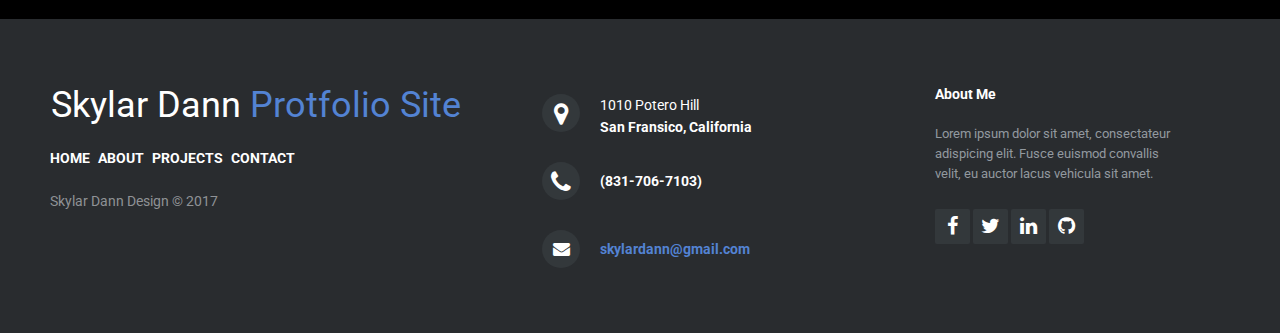
==== commit bad4c915: "asd" ====
--- a/AboutPage.html
+++ b/AboutPage.html
@@ -1,305 +1 @@
-<!doctype html>
-
-<html lang="">
-
-<head>
-
-        <meta name="viewport" content="width=device-width, initial-scale=1">
-        <meta charset="utf-8">
-        <meta http-equiv="x-ua-compatible" content="ie=edge">
-        <title>Skylar Dann Design</title>
-        <meta name="description" content="">
-        <link rel="apple-touch-icon" href="apple-touch-icon.png">
-        <link rel="shortcut icon" href="favicon.ico" type="image/x-icon" />
-        <link rel="stylesheet" href="css/normalize.css">
-        <link rel="stylesheet" href="css/main.css">
-        <link href="https://fonts.googleapis.com/css?family=Lato|Raleway|Roboto" rel="stylesheet">
-      	<link href="https://fonts.googleapis.com/css?family=Lato|Roboto" rel="stylesheet">
-      	<link rel="stylesheet" href="https://maxcdn.bootstrapcdn.com/font-awesome/4.7.0/css/font-awesome.min.css">
-
-    </head>
-
-<body>
-
-<header>
-
-  <div class="topnavbar">
-  </div>
-
-    <nav>
-      <a href="index.html">HOME</a>
-    	<a href="AboutPage.html">ABOUT</a>
-    	<a href="ProjectsPage.html">PROJECTS</a>
-    	<a href="Contactpage.html">CONTACT</a>
-
-    </nav>
-
-    <div class="leftsidenav">
-
-    </div>
-
-    <div class="leftbottom">
-
-      <div class="welcome">
-      <a> Learn More</a>
-      </div>
-    </div>
-    <div class="rightnavbar">
-
-    </div>
-
-</header>
-
-
-
-  <div class="headingAbout">
-      <a> Welcome to the about page of my site which contains my <br>Resume and other body of work my photography</a>
-    </div>
-
-            <div class="resumeabout">
-                  <img src="img/Resume.jpg" alt="Avatar" class="imagezs">
-              </div>
-
-                <div class="dropshadow6projects"></div>
-
-<div class="bigwrap">
-    <div class="photographyheading">
-      <h1> Photography </h1>
-        <div class="underline7"></div>
-    </div>
-
-
-<div class="photoswapper">
-
-    <div class="photos">
-      <img src="img/Photos/AirlSharkFin.jpg"  alt="Avatar" class="imagez">
-      </div>
-          <div class="photos">
-        <img src="img/Photos/Serna.jpg"  alt="Avatar" class="imagez">
-          </div>
-          <div class="photos">
-        <img src="img/Photos/Natial1.jpg"  alt="Avatar" class="imagez">
-          </div>
-            <div class="photos">
-        <img src="img/Photos/Natial3.jpg"  alt="Avatar" class="imagez">
-          </div>
-
-            <div class="photos">
-        <img src="img/Photos/Khalil.png"  alt="Avatar" class="imagez">
-            </div>
-                                          <div class="photos">
-                                          <img src="img/Photos/Antelope.png"  alt="Avatar" class="imagez">
-                                          </div>
-                                          <div class="photos">
-                                          <img src="img/Photos/BigSur2.jpg"  alt="Avatar" class="imagez">
-                                          </div>
-                                            <div class="photos">
-                                          <img src="img/Photos/Bryce.png"  alt="Avatar" class="imagez">
-                                            </div>
-                                              <div class="photos">
-                                          <img src="img/Photos/BWWilder.png"  alt="Avatar" class="imagez">
-                                              </div>
-                                                <div class="photos">
-                                          <img src="img/Photos/CanadaWaterfall.jpg"  alt="Avatar" class="imagez">
-                                                </div>
-                                                <div class="photos">
-                                          <img src="img/Photos/HVSunset.png"  alt="Avatar" class="imagez">
-                                        </div>
-                                            <div class="photos">
-                                          <img src="img/Photos/MountTam.png"  alt="Avatar" class="imagez">
-                                        </div>
-                                          <div class="photos">
-                                          <img src="img/Photos/Mutanoma2jpg.jpg"  alt="Avatar" class="imagez">
-                                        </div>
-                                          <div class="photos">
-                                          <img src="img/Photos/ShantaSunset.jpg"  alt="Avatar" class="imagez">
-                                        </div>
-                                          <div class="photos">
-                                          <img src="img/Photos/Sharkfin.jpg"  alt="Avatar" class="imagez">
-                                        </div>
-                                          <div class="photos">
-                                          <img src="img/Photos/Waterfalls3.png"  alt="Avatar" class="imagez">
-                                        </div>
-                                          <div class="photos">
-                                          <img src="img/Photos/Westcliff.jpg"  alt="Avatar" class="imagez">
-                                        </div>
-                                          <div class="photos">
-                                          <img src="img/Photos/Westcliff2.jpg"  alt="Avatar" class="imagez">
-                                        </div>
-                                          <div class="photos">
-                                          <img src="img/Photos/Zion.png"  alt="Avatar" class="imagez">
-                                        </div>
-
-            <div class="photos">
-            <img src="img/Photos/milkDavenport.png"  alt="Avatar" class="imagez">
-            </div>
-            <div class="photos">
-            <img src="img/Photos/Milkway4.png"  alt="Avatar" class="imagez">
-            </div>
-            <div class="photos">
-            <img src="img/Photos/Milkway5.jpg"  alt="Avatar" class="imagez">
-            </div>
-            <div class="photos">
-            <img src="img/Photos/MilkyFermony.png"  alt="Avatar" class="imagez">
-            </div>
-            <div class="photos">
-            <img src="img/Photos/Milkyway1.jpg"  alt="Avatar" class="imagez">
-            </div>
-            <div class="photos">
-            <img src="img/Photos/Milkyway2.jpg"  alt="Avatar" class="imagez">
-            </div>
-            <div class="photos">
-            <img src="img/Photos/Milkyway3.jpg"  alt="Avatar" class="imagez">
-            </div>
-            <div class="photos">
-            <img src="img/Photos/Milkyway4.jpg"  alt="Avatar" class="imagez">
-            </div>
-              <div class="photos">
-            <img src="img/Photos/SharkfinMilk.png"  alt="Avatar" class="imagez">
-            </div>
-            <div class="photos">
-            <img src="img/Photos/Stairs.jpg"  alt="Avatar" class="imagez">
-            </div>
-
-
-
-
-      <div class="photos">
-      <img src="img/Photos/Kaui1.jpg"  alt="Avatar" class="imagez">
-      </div>
-      <div class="photos">
-      <img src="img/Photos/Kaui2.jpg"  alt="Avatar" class="imagez">
-      </div>
-      <div class="photos">
-      <img src="img/Photos/Kaui3.jpg"  alt="Avatar" class="imagez">
-      </div>
-      <div class="photos">
-      <img src="img/Photos/Kaui4tiff.jpg"  alt="Avatar" class="imagez">
-      </div>
-
-
-      <div class="photos">
-        <img src="img/Photos/BayBridgeNight.jpg"  alt="Avatar" class="imagez">
-      </div>
-      <div class="photos">
-        <img src="img/Photos/goldengate.jpg"  alt="Avatar" class="imagez">
-      </div>
-      <div class="photos">
-        <img src="img/Photos/LA.jpg"  alt="Avatar" class="imagez">
-      </div>
-        <div class="photos">
-        <img src="img/Photos/Little_itlay.jpg"  alt="Avatar" class="imagez">
-      </div>
-      <div class="photos">
-        <img src="img/Photos/Pano_sunset.jpg"  alt="Avatar" class="imagez">
-      </div>
-      <div class="photos">
-        <img src="img/Photos/SF1.jpg"  alt="Avatar" class="imagez">
-      </div>
-      <div class="photos">
-        <img src="img/Photos/Sutro_tower.jpg"  alt="Avatar" class="imagez">
-      </div>
-
-
-            <div class="photos">
-            <img src="img/Photos/india5.jpg"  alt="Avatar" class="imagez">
-            </div>
-            <div class="photos">
-            <img src="img/Photos/India6.jpg"  alt="Avatar" class="imagez">
-          </div>
-            <div class="photos">
-            <img src="img/Photos/India7.jpg"  alt="Avatar" class="imagez">
-          </div>
-          <div class="photos">
-            <img src="img/Photos/India8.jpg"  alt="Avatar" class="imagez">
-          </div>
-            <div class="photos">
-            <img src="img/Photos/India9.png"  alt="Avatar" class="imagez">
-          </div>
-          <div class="photos">
-            <img src="img/Photos/India10.png"  alt="Avatar" class="imagez">
-          </div>
-          <div class="photos">
-            <img src="img/Photos/Indiastreet.jpg"  alt="Avatar" class="imagez">
-          </div>
-          <div class="photos">
-            <img src="img/Photos/Indiastreet2.jpg"  alt="Avatar" class="imagez">
-          </div>
-          <div class="photos">
-            <img src="img/Photos/Indiastreet4.jpg"  alt="Avatar" class="imagez">
-          </div>
-            <div class="photos">
-            <img src="img/Photos/IndiaSunset.jpg"  alt="Avatar" class="imagez">
-          </div>
-          <div class="photos">
-            <img src="img/Photos/Skekieh738.jpg"  alt="Avatar" class="imagez">
-          </div>
-
-</div>
-
-</div>
-
-
-<footer class="footer-distributed">
-
-			<div class="footer-left">
-
-				<h3>Skylar Dann<span> Protfolio Site</span></h3>
-
-				<p class="footer-links">
-          <a href="index.html">HOME</a>
-        	<a href="AboutPage.html">ABOUT</a>
-        	<a href="ProjectsPage.html">PROJECTS</a>
-        	<a href="Contactpage.html">CONTACT</a>
-				</p>
-
-				<p class="footer-company-name">Skylar Dann  Design &copy; 2017</p>
-			</div>
-
-			<div class="footer-center">
-
-				<div>
-					<i class="fa fa-map-marker"></i>
-					<p><span>1010 Potero Hill</span> San Fransico, California</p>
-				</div>
-
-				<div>
-					<i class="fa fa-phone"></i>
-					<p>(831-706-7103)</p>
-				</div>
-
-				<div>
-					<i class="fa fa-envelope"></i>
-					<p><a href="mailto:skylardann@gmail.com">skylardann@gmail.com</a></p>
-				</div>
-
-			</div>
-
-			<div class="footer-right">
-
-				<p class="footer-company-about">
-					<span>About Me</span>
-					Lorem ipsum dolor sit amet, consectateur adispicing elit. Fusce euismod convallis velit, eu auctor lacus vehicula sit amet.
-				</p>
-
-				<div class="footer-icons">
-
-					<a href="#"><i class="fa fa-facebook"></i></a>
-					<a href="#"><i class="fa fa-twitter"></i></a>
-					<a href="#"><i class="fa fa-linkedin"></i></a>
-					<a href="#"><i class="fa fa-github"></i></a>
-
-				</div>
-
-			</div>
-
-		</footer>
-
-          <!-- Add your site content here. Keep it pretty and use indentation :) -->
-
-          <script src="js/vendor/jquery-1.12.0.min.js"></script>
-          <script src="js/main2.js"></script>
-
-      </body>
-
-  </html>
+<!doctype html><html lang=""><head> <meta name="viewport" content="width=device-width, initial-scale=1"> <meta charset="utf-8"> <meta http-equiv="x-ua-compatible" content="ie=edge"> <title>Skylar Dann Design</title> <meta name="description" content=""> <link rel="apple-touch-icon" href="apple-touch-icon.png"> <link rel="shortcut icon" href="favicon.ico" type="image/x-icon"/> <link rel="stylesheet" href="css/normalize.css"> <link rel="stylesheet" href="css/main.css"> <link href="https://fonts.googleapis.com/css?family=Lato|Raleway|Roboto" rel="stylesheet"> <link href="https://fonts.googleapis.com/css?family=Lato|Roboto" rel="stylesheet"> <link rel="stylesheet" href="https://maxcdn.bootstrapcdn.com/font-awesome/4.7.0/css/font-awesome.min.css"> </head><body><header> <div class="topnavbar"> </div><nav> <a href="index.html">HOME</a> <a href="AboutPage.html">ABOUT</a> <a href="ProjectsPage.html">PROJECTS</a> <a href="Contactpage.html">CONTACT</a> </nav> <div class="leftsidenav"> </div><div class="leftbottom"> <div class="welcome"> <a> Learn More</a> </div></div><div class="rightnavbar"> </div></header> <div class="headingAbout"> <a> Welcome to the about page of my site which contains my <br>Resume and other body of work my photography</a> </div><div class="resumeabout"> <img src="img/Resume.jpg" alt="Avatar" class="imagezs"> </div><div class="dropshadow6projects"></div><div class="bigwrap"> <div class="photographyheading"> <h1> Photography </h1> <div class="underline7"></div></div><div class="photoswapper"> <div class="photos"> <img src="img/Photos/AirlSharkFin.jpg" alt="Avatar" class="imagez"> </div><div class="photos"> <img src="img/Photos/Serna.jpg" alt="Avatar" class="imagez"> </div><div class="photos"> <img src="img/Photos/Natial1.jpg" alt="Avatar" class="imagez"> </div><div class="photos"> <img src="img/Photos/Natial3.jpg" alt="Avatar" class="imagez"> </div><div class="photos"> <img src="img/Photos/Khalil.png" alt="Avatar" class="imagez"> </div><div class="photos"> <img src="img/Photos/Antelope.png" alt="Avatar" class="imagez"> </div><div class="photos"> <img src="img/Photos/BigSur2.jpg" alt="Avatar" class="imagez"> </div><div class="photos"> <img src="img/Photos/Bryce.png" alt="Avatar" class="imagez"> </div><div class="photos"> <img src="img/Photos/BWWilder.png" alt="Avatar" class="imagez"> </div><div class="photos"> <img src="img/Photos/CanadaWaterfall.jpg" alt="Avatar" class="imagez"> </div><div class="photos"> <img src="img/Photos/HVSunset.png" alt="Avatar" class="imagez"> </div><div class="photos"> <img src="img/Photos/MountTam.png" alt="Avatar" class="imagez"> </div><div class="photos"> <img src="img/Photos/Mutanoma2jpg.jpg" alt="Avatar" class="imagez"> </div><div class="photos"> <img src="img/Photos/ShantaSunset.jpg" alt="Avatar" class="imagez"> </div><div class="photos"> <img src="img/Photos/Sharkfin.jpg" alt="Avatar" class="imagez"> </div><div class="photos"> <img src="img/Photos/Waterfalls3.png" alt="Avatar" class="imagez"> </div><div class="photos"> <img src="img/Photos/Westcliff.jpg" alt="Avatar" class="imagez"> </div><div class="photos"> <img src="img/Photos/Westcliff2.jpg" alt="Avatar" class="imagez"> </div><div class="photos"> <img src="img/Photos/Zion.png" alt="Avatar" class="imagez"> </div><div class="photos"> <img src="img/Photos/milkDavenport.png" alt="Avatar" class="imagez"> </div><div class="photos"> <img src="img/Photos/Milkway4.png" alt="Avatar" class="imagez"> </div><div class="photos"> <img src="img/Photos/Milkway5.jpg" alt="Avatar" class="imagez"> </div><div class="photos"> <img src="img/Photos/MilkyFermony.png" alt="Avatar" class="imagez"> </div><div class="photos"> <img src="img/Photos/Milkyway1.jpg" alt="Avatar" class="imagez"> </div><div class="photos"> <img src="img/Photos/Milkyway2.jpg" alt="Avatar" class="imagez"> </div><div class="photos"> <img src="img/Photos/Milkyway3.jpg" alt="Avatar" class="imagez"> </div><div class="photos"> <img src="img/Photos/Milkyway4.jpg" alt="Avatar" class="imagez"> </div><div class="photos"> <img src="img/Photos/SharkfinMilk.png" alt="Avatar" class="imagez"> </div><div class="photos"> <img src="img/Photos/Stairs.jpg" alt="Avatar" class="imagez"> </div><div class="photos"> <img src="img/Photos/Kaui1.jpg" alt="Avatar" class="imagez"> </div><div class="photos"> <img src="img/Photos/Kaui2.jpg" alt="Avatar" class="imagez"> </div><div class="photos"> <img src="img/Photos/Kaui3.jpg" alt="Avatar" class="imagez"> </div><div class="photos"> <img src="img/Photos/Kaui4tiff.jpg" alt="Avatar" class="imagez"> </div><div class="photos"> <img src="img/Photos/BayBridgeNight.jpg" alt="Avatar" class="imagez"> </div><div class="photos"> <img src="img/Photos/goldengate.jpg" alt="Avatar" class="imagez"> </div><div class="photos"> <img src="img/Photos/LA.jpg" alt="Avatar" class="imagez"> </div><div class="photos"> <img src="img/Photos/Little_itlay.jpg" alt="Avatar" class="imagez"> </div><div class="photos"> <img src="img/Photos/Pano_sunset.jpg" alt="Avatar" class="imagez"> </div><div class="photos"> <img src="img/Photos/SF1.jpg" alt="Avatar" class="imagez"> </div><div class="photos"> <img src="img/Photos/Sutro_tower.jpg" alt="Avatar" class="imagez"> </div><div class="photos"> <img src="img/Photos/india5.jpg" alt="Avatar" class="imagez"> </div><div class="photos"> <img src="img/Photos/India6.jpg" alt="Avatar" class="imagez"> </div><div class="photos"> <img src="img/Photos/India7.jpg" alt="Avatar" class="imagez"> </div><div class="photos"> <img src="img/Photos/India8.jpg" alt="Avatar" class="imagez"> </div><div class="photos"> <img src="img/Photos/India9.png" alt="Avatar" class="imagez"> </div><div class="photos"> <img src="img/Photos/India10.png" alt="Avatar" class="imagez"> </div><div class="photos"> <img src="img/Photos/Indiastreet.jpg" alt="Avatar" class="imagez"> </div><div class="photos"> <img src="img/Photos/Indiastreet2.jpg" alt="Avatar" class="imagez"> </div><div class="photos"> <img src="img/Photos/Indiastreet4.jpg" alt="Avatar" class="imagez"> </div><div class="photos"> <img src="img/Photos/IndiaSunset.jpg" alt="Avatar" class="imagez"> </div><div class="photos"> <img src="img/Photos/Skekieh738.jpg" alt="Avatar" class="imagez"> </div></div></div><footer class="footer-distributed"><div class="footer-left"><h3>Skylar Dann<span> Protfolio Site</span></h3><p class="footer-links"> <a href="index.html">HOME</a> <a href="AboutPage.html">ABOUT</a> <a href="ProjectsPage.html">PROJECTS</a> <a href="Contactpage.html">CONTACT</a></p><p class="footer-company-name">Skylar Dann Design &copy; 2017</p></div><div class="footer-center"><div><i class="fa fa-map-marker"></i><p><span>1010 Potero Hill</span> San Fransico, California</p></div><div><i class="fa fa-phone"></i><p>(831-706-7103)</p></div><div><i class="fa fa-envelope"></i><p><a href="mailto:skylardann@gmail.com">skylardann@gmail.com</a></p></div></div><div class="footer-right"><p class="footer-company-about"><span>About Me</span>Lorem ipsum dolor sit amet, consectateur adispicing elit. Fusce euismod convallis velit, eu auctor lacus vehicula sit amet.</p><div class="footer-icons"><a href="#"><i class="fa fa-facebook"></i></a><a href="#"><i class="fa fa-twitter"></i></a><a href="#"><i class="fa fa-linkedin"></i></a><a href="#"><i class="fa fa-github"></i></a></div></div></footer> <script src="js/vendor/jquery-1.12.0.min.js"></script> <script src="js/main2.js"></script> </body> </html>
--- a/css/main.css
+++ b/css/main.css
@@ -2028,11 +2028,6 @@
   }
 
 
-  .underline{
-
-    display: none;
-  }
-
   .navbarwrap {
 
     font-size: 2px;
@@ -2099,7 +2094,7 @@
     justify-content: space-between;
     background-color: white;
     margin-bottom: 100px;
-    padding-bottom: 150px;
+    padding-bottom: 60px;
     margin-top: 110px;
     padding-top: 100px;
 
@@ -2151,7 +2146,7 @@
     background-color:#FFFFFF;
     box-shadow: 10px 10px 100px #888887;
     padding-right: 10px;
-    padding-bottom: 50px;
+    padding-bottom: 30px;
     font-size: 9px;
     padding-left: 10px;
     margin-top: 10px;
@@ -2160,8 +2155,8 @@
     top: 190px;
     left: 220px;
     z-index: -10;
-    max-width: 320px;
-    max-height: 10px;
+    width: 160px;
+    height: 60px;
     opacity: 1;
     transition: all 1s;
 
@@ -2181,7 +2176,7 @@
 
 
    .logo {
-    top: -10px;
+    top: -1px;
     opacity: .71;
     transition: all 1s;
     max-width: 50%;
@@ -2243,6 +2238,18 @@
 
 /*skils sections*/
 
+
+.underline   {
+  position: absolute;
+  left: 70px;
+  top: 500px;
+  z-index: 100px;
+  width: 260px;
+  height: 8px;
+  background-color: #84C7FF;
+  box-shadow: 1px 1px 1px #888888;
+
+}
 
 .talent {
 
@@ -2517,7 +2524,7 @@
   justify-content: space-between;
   margin-bottom: 20px;
   margin-left: -8px;
-  margin-right: 20px;
+  margin-right: 5px;
   max-width: 400px;
 
 
@@ -2542,7 +2549,13 @@
 
 .underline1 {
 
-display: none;
+  position: relative;
+  left:100px;
+  top: 100px;
+  width: 195px;
+  height: 8px;
+  background-color: #84C7FF;
+  box-shadow: 1px 1px 1px #888888;
 
 }
 
@@ -2703,8 +2716,8 @@
 .headingAbout  {
 
   font-weight: bold;
-  font-size: 12px;
-  line-height: 20px;
+  font-size: 11px;
+  line-height: 18px;
   padding: 15px 15px 15px 15px;
   color: white;
   position: absolute;
@@ -2724,11 +2737,12 @@
     display: inline-block;
     padding-top: 180px;
     margin-bottom: 250px;
-    padding-left: 1px;
-    padding-right: 20px;
-    margin-left: 10px;
-    width: 400px;
-    height: 400px;
+    padding-left: 2px;
+    padding-right: 2px;
+    margin-left: 4px;
+    margin-right: 2px;
+    width: 390px;
+    height: 390px;
     border: 10PX 10PX 10PX 10PX;
     border-color: black;
 
@@ -2837,9 +2851,9 @@
   flex-wrap: wrap;
   justify-content: space-between;
   margin-bottom: 20px;
-  padding-right: 20px;
-  width: 380px;
-
-
-
-}
+  padding-right: 10px;
+  width: 400px;
+
+
+
+}
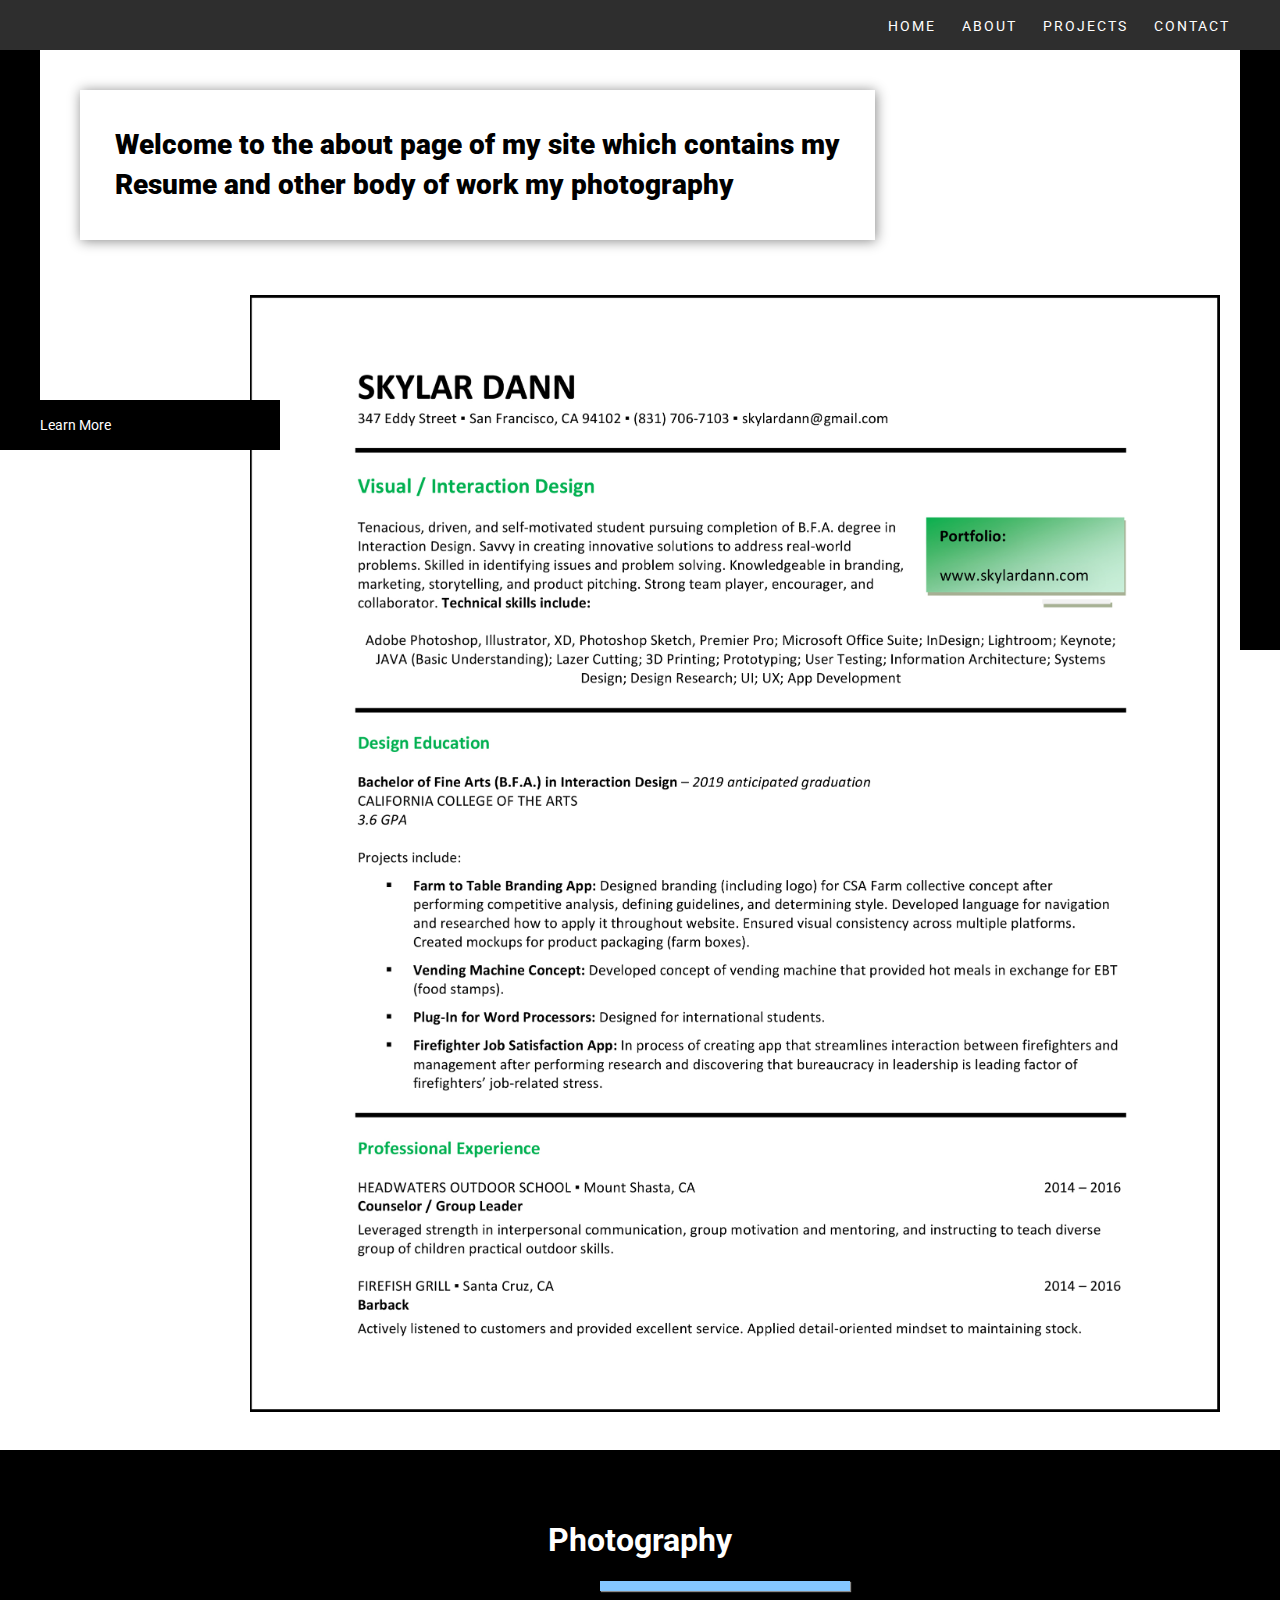
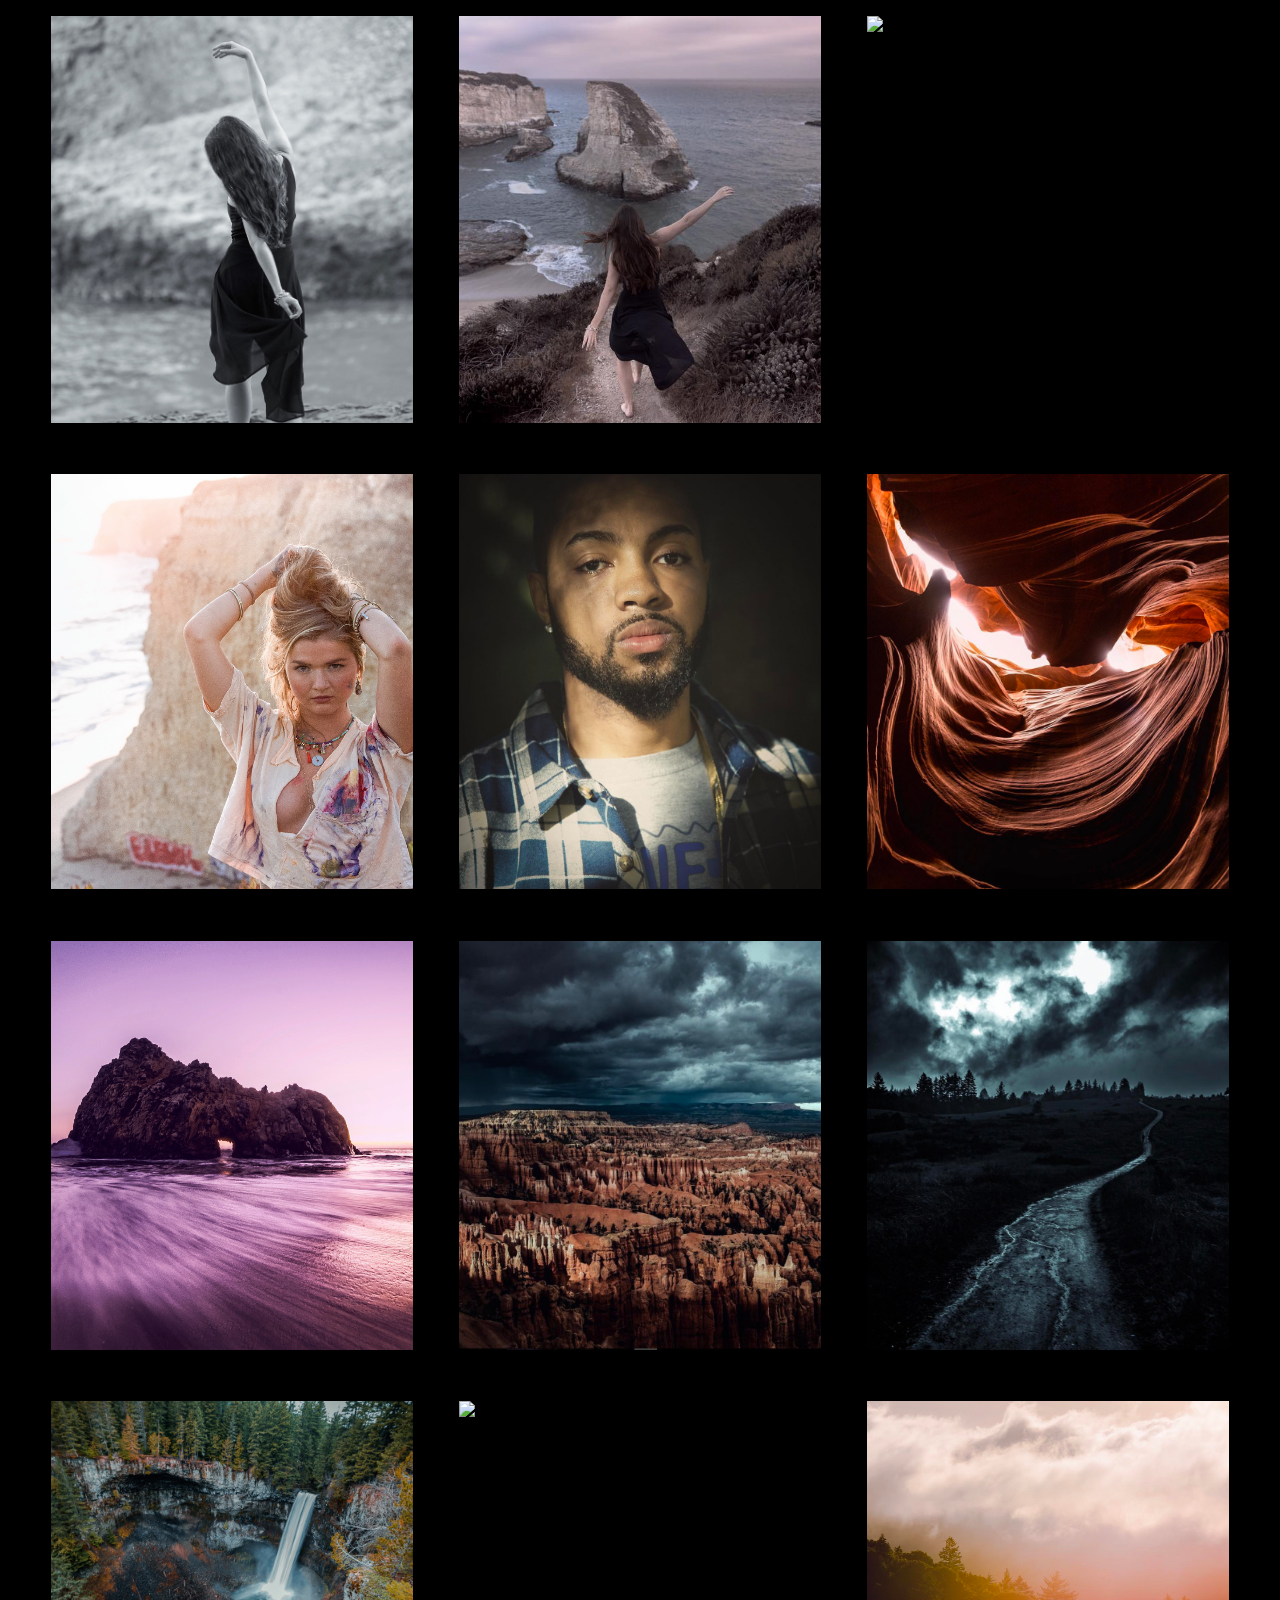
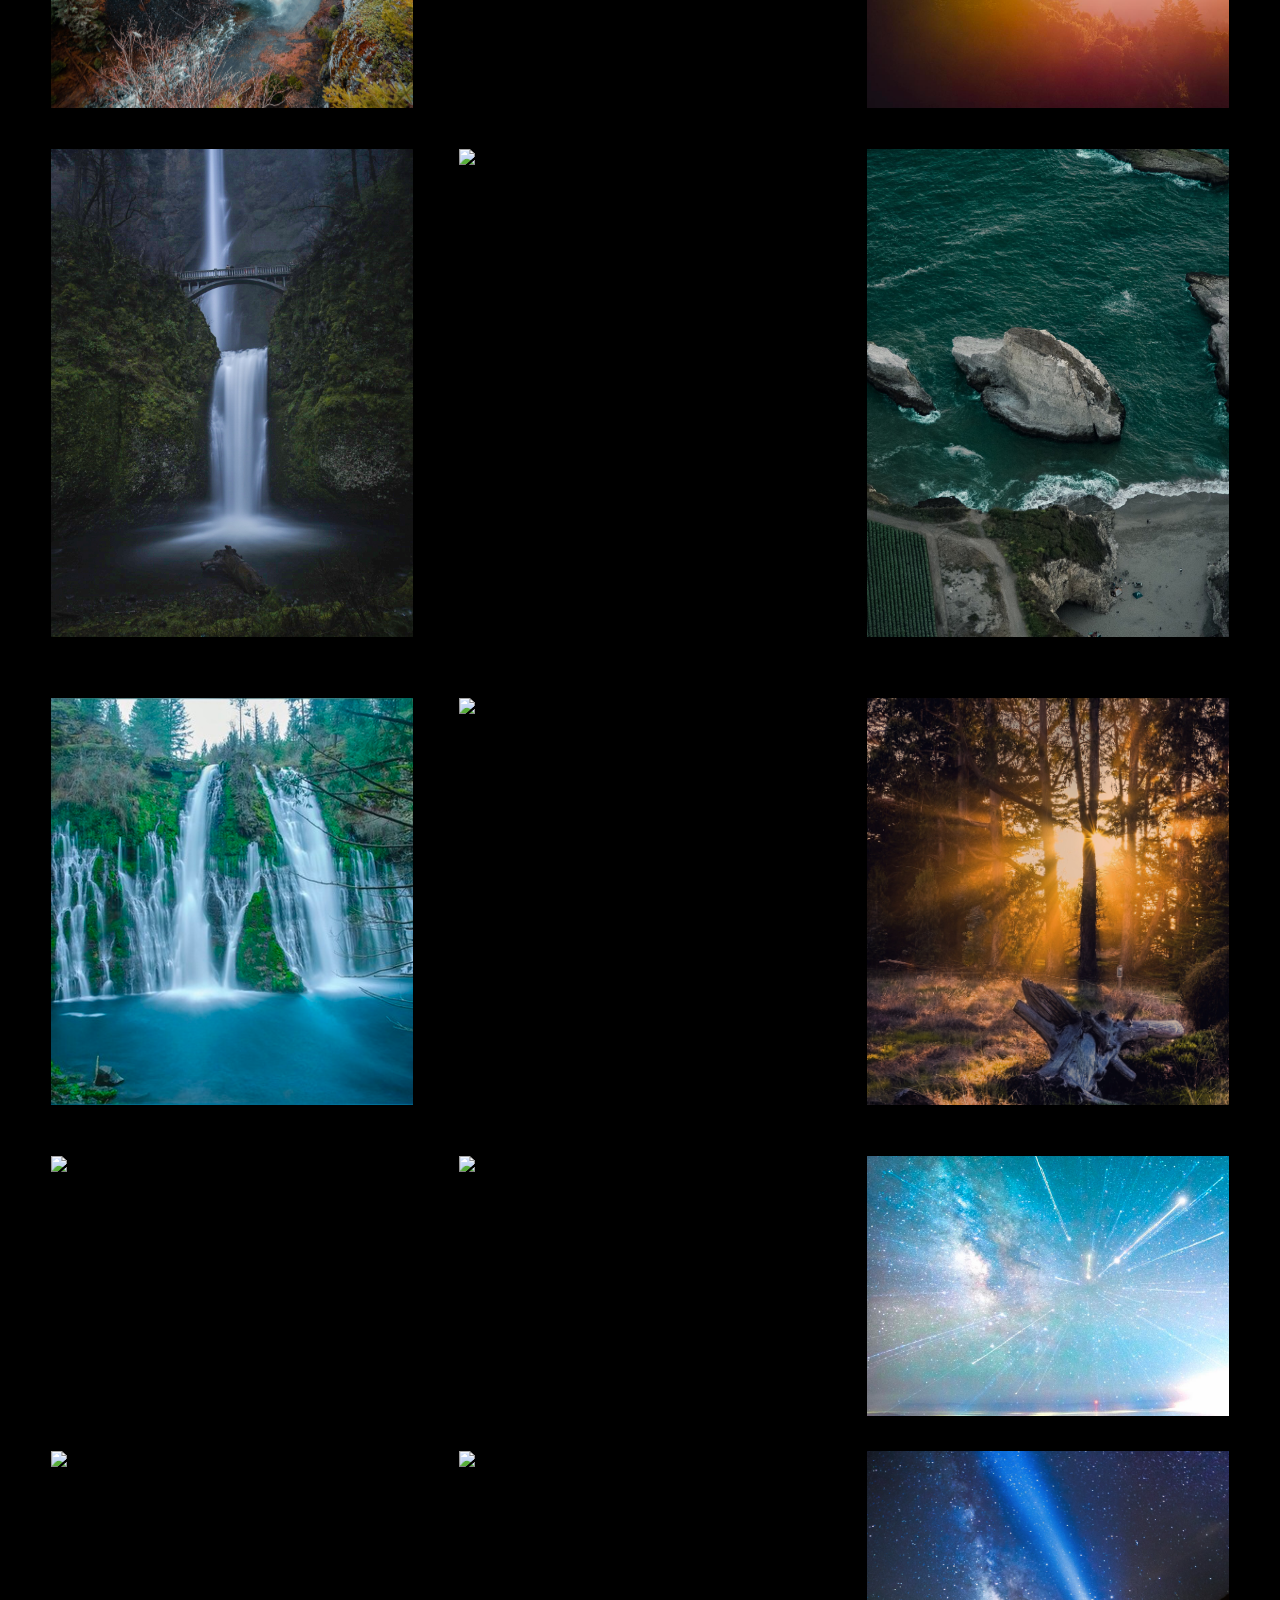
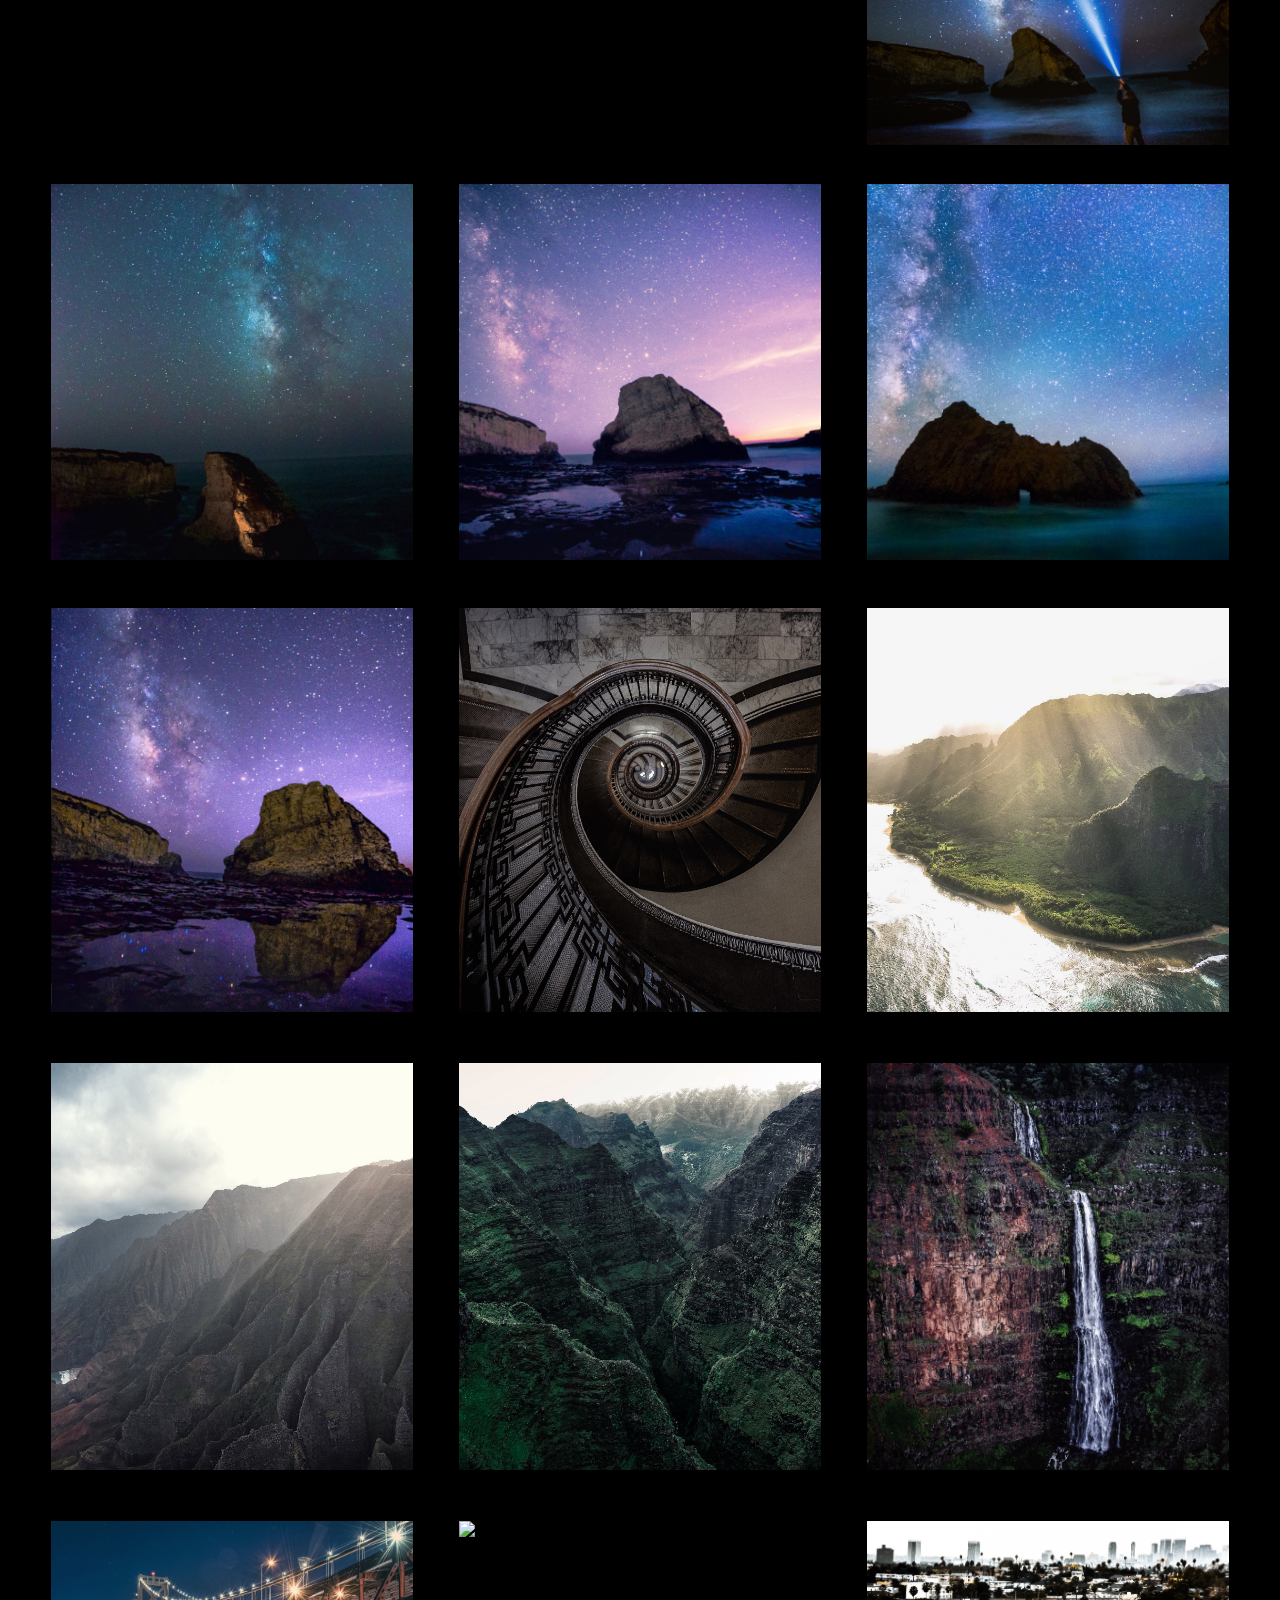
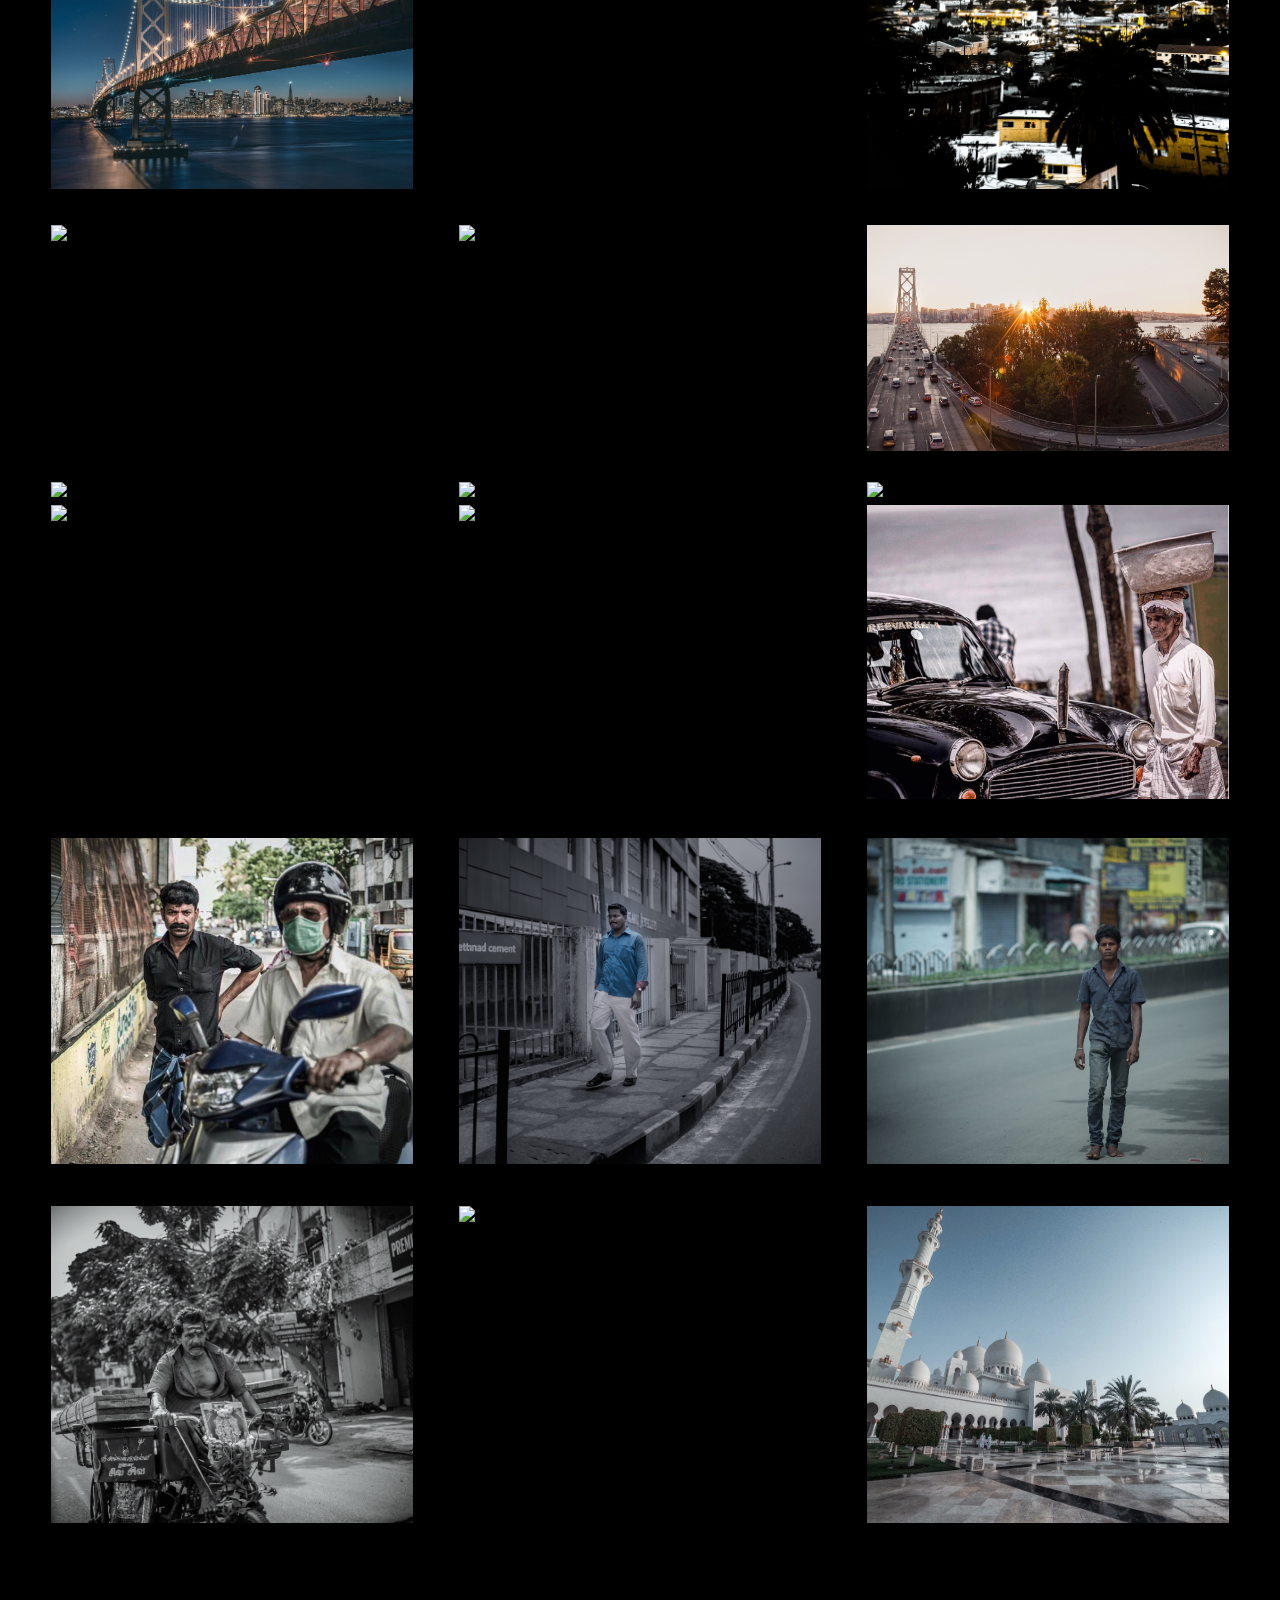
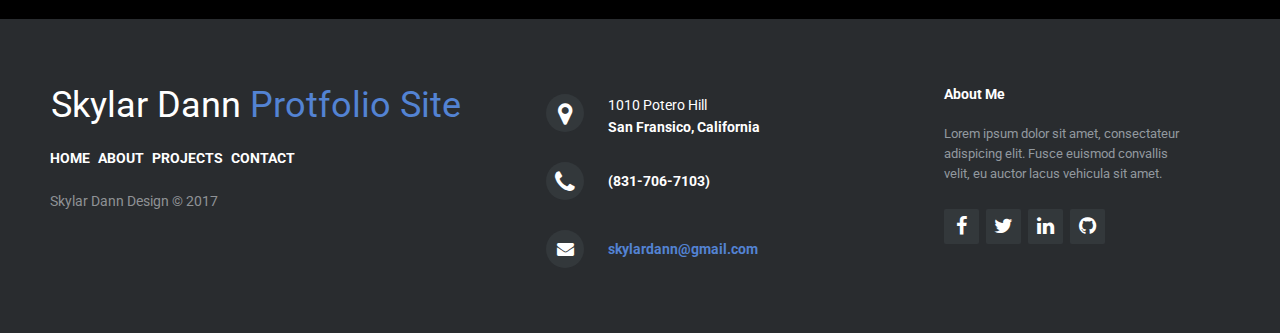
==== commit 13b35866: "sd" ====
--- a/AboutPage.html
+++ b/AboutPage.html
@@ -1 +1,305 @@
-<!doctype html><html lang=""><head> <meta name="viewport" content="width=device-width, initial-scale=1"> <meta charset="utf-8"> <meta http-equiv="x-ua-compatible" content="ie=edge"> <title>Skylar Dann Design</title> <meta name="description" content=""> <link rel="apple-touch-icon" href="apple-touch-icon.png"> <link rel="shortcut icon" href="favicon.ico" type="image/x-icon"/> <link rel="stylesheet" href="css/normalize.css"> <link rel="stylesheet" href="css/main.css"> <link href="https://fonts.googleapis.com/css?family=Lato|Raleway|Roboto" rel="stylesheet"> <link href="https://fonts.googleapis.com/css?family=Lato|Roboto" rel="stylesheet"> <link rel="stylesheet" href="https://maxcdn.bootstrapcdn.com/font-awesome/4.7.0/css/font-awesome.min.css"> </head><body><header> <div class="topnavbar"> </div><nav> <a href="index.html">HOME</a> <a href="AboutPage.html">ABOUT</a> <a href="ProjectsPage.html">PROJECTS</a> <a href="Contactpage.html">CONTACT</a> </nav> <div class="leftsidenav"> </div><div class="leftbottom"> <div class="welcome"> <a> Learn More</a> </div></div><div class="rightnavbar"> </div></header> <div class="headingAbout"> <a> Welcome to the about page of my site which contains my <br>Resume and other body of work my photography</a> </div><div class="resumeabout"> <img src="img/Resume.jpg" alt="Avatar" class="imagezs"> </div><div class="dropshadow6projects"></div><div class="bigwrap"> <div class="photographyheading"> <h1> Photography </h1> <div class="underline7"></div></div><div class="photoswapper"> <div class="photos"> <img src="img/Photos/AirlSharkFin.jpg" alt="Avatar" class="imagez"> </div><div class="photos"> <img src="img/Photos/Serna.jpg" alt="Avatar" class="imagez"> </div><div class="photos"> <img src="img/Photos/Natial1.jpg" alt="Avatar" class="imagez"> </div><div class="photos"> <img src="img/Photos/Natial3.jpg" alt="Avatar" class="imagez"> </div><div class="photos"> <img src="img/Photos/Khalil.png" alt="Avatar" class="imagez"> </div><div class="photos"> <img src="img/Photos/Antelope.png" alt="Avatar" class="imagez"> </div><div class="photos"> <img src="img/Photos/BigSur2.jpg" alt="Avatar" class="imagez"> </div><div class="photos"> <img src="img/Photos/Bryce.png" alt="Avatar" class="imagez"> </div><div class="photos"> <img src="img/Photos/BWWilder.png" alt="Avatar" class="imagez"> </div><div class="photos"> <img src="img/Photos/CanadaWaterfall.jpg" alt="Avatar" class="imagez"> </div><div class="photos"> <img src="img/Photos/HVSunset.png" alt="Avatar" class="imagez"> </div><div class="photos"> <img src="img/Photos/MountTam.png" alt="Avatar" class="imagez"> </div><div class="photos"> <img src="img/Photos/Mutanoma2jpg.jpg" alt="Avatar" class="imagez"> </div><div class="photos"> <img src="img/Photos/ShantaSunset.jpg" alt="Avatar" class="imagez"> </div><div class="photos"> <img src="img/Photos/Sharkfin.jpg" alt="Avatar" class="imagez"> </div><div class="photos"> <img src="img/Photos/Waterfalls3.png" alt="Avatar" class="imagez"> </div><div class="photos"> <img src="img/Photos/Westcliff.jpg" alt="Avatar" class="imagez"> </div><div class="photos"> <img src="img/Photos/Westcliff2.jpg" alt="Avatar" class="imagez"> </div><div class="photos"> <img src="img/Photos/Zion.png" alt="Avatar" class="imagez"> </div><div class="photos"> <img src="img/Photos/milkDavenport.png" alt="Avatar" class="imagez"> </div><div class="photos"> <img src="img/Photos/Milkway4.png" alt="Avatar" class="imagez"> </div><div class="photos"> <img src="img/Photos/Milkway5.jpg" alt="Avatar" class="imagez"> </div><div class="photos"> <img src="img/Photos/MilkyFermony.png" alt="Avatar" class="imagez"> </div><div class="photos"> <img src="img/Photos/Milkyway1.jpg" alt="Avatar" class="imagez"> </div><div class="photos"> <img src="img/Photos/Milkyway2.jpg" alt="Avatar" class="imagez"> </div><div class="photos"> <img src="img/Photos/Milkyway3.jpg" alt="Avatar" class="imagez"> </div><div class="photos"> <img src="img/Photos/Milkyway4.jpg" alt="Avatar" class="imagez"> </div><div class="photos"> <img src="img/Photos/SharkfinMilk.png" alt="Avatar" class="imagez"> </div><div class="photos"> <img src="img/Photos/Stairs.jpg" alt="Avatar" class="imagez"> </div><div class="photos"> <img src="img/Photos/Kaui1.jpg" alt="Avatar" class="imagez"> </div><div class="photos"> <img src="img/Photos/Kaui2.jpg" alt="Avatar" class="imagez"> </div><div class="photos"> <img src="img/Photos/Kaui3.jpg" alt="Avatar" class="imagez"> </div><div class="photos"> <img src="img/Photos/Kaui4tiff.jpg" alt="Avatar" class="imagez"> </div><div class="photos"> <img src="img/Photos/BayBridgeNight.jpg" alt="Avatar" class="imagez"> </div><div class="photos"> <img src="img/Photos/goldengate.jpg" alt="Avatar" class="imagez"> </div><div class="photos"> <img src="img/Photos/LA.jpg" alt="Avatar" class="imagez"> </div><div class="photos"> <img src="img/Photos/Little_itlay.jpg" alt="Avatar" class="imagez"> </div><div class="photos"> <img src="img/Photos/Pano_sunset.jpg" alt="Avatar" class="imagez"> </div><div class="photos"> <img src="img/Photos/SF1.jpg" alt="Avatar" class="imagez"> </div><div class="photos"> <img src="img/Photos/Sutro_tower.jpg" alt="Avatar" class="imagez"> </div><div class="photos"> <img src="img/Photos/india5.jpg" alt="Avatar" class="imagez"> </div><div class="photos"> <img src="img/Photos/India6.jpg" alt="Avatar" class="imagez"> </div><div class="photos"> <img src="img/Photos/India7.jpg" alt="Avatar" class="imagez"> </div><div class="photos"> <img src="img/Photos/India8.jpg" alt="Avatar" class="imagez"> </div><div class="photos"> <img src="img/Photos/India9.png" alt="Avatar" class="imagez"> </div><div class="photos"> <img src="img/Photos/India10.png" alt="Avatar" class="imagez"> </div><div class="photos"> <img src="img/Photos/Indiastreet.jpg" alt="Avatar" class="imagez"> </div><div class="photos"> <img src="img/Photos/Indiastreet2.jpg" alt="Avatar" class="imagez"> </div><div class="photos"> <img src="img/Photos/Indiastreet4.jpg" alt="Avatar" class="imagez"> </div><div class="photos"> <img src="img/Photos/IndiaSunset.jpg" alt="Avatar" class="imagez"> </div><div class="photos"> <img src="img/Photos/Skekieh738.jpg" alt="Avatar" class="imagez"> </div></div></div><footer class="footer-distributed"><div class="footer-left"><h3>Skylar Dann<span> Protfolio Site</span></h3><p class="footer-links"> <a href="index.html">HOME</a> <a href="AboutPage.html">ABOUT</a> <a href="ProjectsPage.html">PROJECTS</a> <a href="Contactpage.html">CONTACT</a></p><p class="footer-company-name">Skylar Dann Design &copy; 2017</p></div><div class="footer-center"><div><i class="fa fa-map-marker"></i><p><span>1010 Potero Hill</span> San Fransico, California</p></div><div><i class="fa fa-phone"></i><p>(831-706-7103)</p></div><div><i class="fa fa-envelope"></i><p><a href="mailto:skylardann@gmail.com">skylardann@gmail.com</a></p></div></div><div class="footer-right"><p class="footer-company-about"><span>About Me</span>Lorem ipsum dolor sit amet, consectateur adispicing elit. Fusce euismod convallis velit, eu auctor lacus vehicula sit amet.</p><div class="footer-icons"><a href="#"><i class="fa fa-facebook"></i></a><a href="#"><i class="fa fa-twitter"></i></a><a href="#"><i class="fa fa-linkedin"></i></a><a href="#"><i class="fa fa-github"></i></a></div></div></footer> <script src="js/vendor/jquery-1.12.0.min.js"></script> <script src="js/main2.js"></script> </body> </html>
+<!doctype html>
+
+<html lang="">
+
+<head>
+
+        <meta name="viewport" content="width=device-width, initial-scale=1">
+        <meta charset="utf-8">
+        <meta http-equiv="x-ua-compatible" content="ie=edge">
+        <title>Skylar Dann Design</title>
+        <meta name="description" content="">
+        <link rel="apple-touch-icon" href="apple-touch-icon.png">
+        <link rel="shortcut icon" href="favicon.ico" type="image/x-icon" />
+        <link rel="stylesheet" href="css/normalize.css">
+        <link rel="stylesheet" href="css/main.css">
+        <link href="https://fonts.googleapis.com/css?family=Lato|Raleway|Roboto" rel="stylesheet">
+      	<link href="https://fonts.googleapis.com/css?family=Lato|Roboto" rel="stylesheet">
+      	<link rel="stylesheet" href="https://maxcdn.bootstrapcdn.com/font-awesome/4.7.0/css/font-awesome.min.css">
+
+    </head>
+
+<body>
+
+<header>
+
+  <div class="topnavbar">
+  </div>
+
+    <nav>
+      <a href="index.html">HOME</a>
+    	<a href="AboutPage.html">ABOUT</a>
+    	<a href="ProjectsPage.html">PROJECTS</a>
+    	<a href="Contactpage.html">CONTACT</a>
+
+    </nav>
+
+    <div class="leftsidenav">
+
+    </div>
+
+    <div class="leftbottom">
+
+      <div class="welcome">
+      <a> Learn More</a>
+      </div>
+    </div>
+    <div class="rightnavbar">
+
+    </div>
+
+</header>
+
+
+
+  <div class="headingAbout">
+      <a> Welcome to the about page of my site which contains my <br>Resume and other body of work my photography</a>
+    </div>
+
+            <div class="resumeabout">
+                  <img src="img/Resume.jpg" alt="Avatar" class="imagezs">
+              </div>
+
+                <div class="dropshadow6projects"></div>
+
+<div class="bigwrap">
+    <div class="photographyheading">
+      <h1> Photography </h1>
+        <div class="underline7"></div>
+    </div>
+
+
+<div class="photoswapper">
+
+    <div class="photos">
+      <img src="img/Photos/AirlSharkFin.jpg"  alt="Avatar" class="imagez">
+      </div>
+          <div class="photos">
+        <img src="img/Photos/Serna.jpg" alt="Avatar" class="imagez">
+          </div>
+          <div class="photos">
+        <img src="img/Photos/Natial1.jpg" alt="Avatar" class="imagez">
+          </div>
+            <div class="photos">
+        <img src="img/Photos/Natial3.jpg" alt="Avatar" class="imagez">
+          </div>
+
+            <div class="photos">
+        <img src="img/Photos/Khalil.png"  alt="Avatar" class="imagez">
+            </div>
+                                          <div class="photos">
+                                          <img src="img/Photos/Antelope.png"  alt="Avatar" class="imagez">
+                                          </div>
+                                          <div class="photos">
+                                          <img src="img/Photos/BigSur2.jpg"  alt="Avatar" class="imagez">
+                                          </div>
+                                            <div class="photos">
+                                          <img src="img/Photos/Bryce.png"  alt="Avatar" class="imagez">
+                                            </div>
+                                              <div class="photos">
+                                          <img src="img/Photos/BWWilder.png"  alt="Avatar" class="imagez">
+                                              </div>
+                                                <div class="photos">
+                                          <img src="img/Photos/CanadaWaterfall.jpg"  alt="Avatar" class="imagez">
+                                                </div>
+                                                <div class="photos">
+                                          <img src="img/Photos/HVSunset.png"  alt="Avatar" class="imagez">
+                                        </div>
+                                            <div class="photos">
+                                          <img src="img/Photos/MountTam.png"  alt="Avatar" class="imagez">
+                                        </div>
+                                          <div class="photos">
+                                          <img src="img/Photos/Mutanoma2jpg.jpg"  alt="Avatar" class="imagez">
+                                        </div>
+                                          <div class="photos">
+                                          <img src="img/Photos/ShantaSunset.jpg"  alt="Avatar" class="imagez">
+                                        </div>
+                                          <div class="photos">
+                                          <img src="img/Photos/Sharkfin.jpg"  alt="Avatar" class="imagez">
+                                        </div>
+                                          <div class="photos">
+                                          <img src="img/Photos/Waterfalls3.png"  alt="Avatar" class="imagez">
+                                        </div>
+                                          <div class="photos">
+                                          <img src="img/Photos/Westcliff.jpg"  alt="Avatar" class="imagez">
+                                        </div>
+                                          <div class="photos">
+                                          <img src="img/Photos/Westcliff2.jpg"  alt="Avatar" class="imagez">
+                                        </div>
+                                          <div class="photos">
+                                          <img src="img/Photos/Zion.png"  alt="Avatar" class="imagez">
+                                        </div>
+
+            <div class="photos">
+            <img src="img/Photos/milkDavenport.png"  alt="Avatar" class="imagez">
+            </div>
+            <div class="photos">
+            <img src="img/Photos/Milkway4.png"  alt="Avatar" class="imagez">
+            </div>
+            <div class="photos">
+            <img src="img/Photos/Milkway5.jpg"  alt="Avatar" class="imagez">
+            </div>
+            <div class="photos">
+            <img src="img/Photos/MilkyFermony.png"  alt="Avatar" class="imagez">
+            </div>
+            <div class="photos">
+            <img src="img/Photos/Milkyway1.jpg"  alt="Avatar" class="imagez">
+            </div>
+            <div class="photos">
+            <img src="img/Photos/Milkyway2.jpg"  alt="Avatar" class="imagez">
+            </div>
+            <div class="photos">
+            <img src="img/Photos/Milkyway3.jpg"  alt="Avatar" class="imagez">
+            </div>
+            <div class="photos">
+            <img src="img/Photos/Milkyway4.jpg"  alt="Avatar" class="imagez">
+            </div>
+              <div class="photos">
+            <img src="img/Photos/SharkfinMilk.png"  alt="Avatar" class="imagez">
+            </div>
+            <div class="photos">
+            <img src="img/Photos/Stairs.jpg"  alt="Avatar" class="imagez">
+            </div>
+
+
+
+
+      <div class="photos">
+      <img src="img/Photos/Kaui1.jpg"  alt="Avatar" class="imagez">
+      </div>
+      <div class="photos">
+      <img src="img/Photos/Kaui2.jpg"  alt="Avatar" class="imagez">
+      </div>
+      <div class="photos">
+      <img src="img/Photos/Kaui3.jpg"  alt="Avatar" class="imagez">
+      </div>
+      <div class="photos">
+      <img src="img/Photos/Kaui4tiff.jpg"  alt="Avatar" class="imagez">
+      </div>
+
+
+      <div class="photos">
+        <img src="img/Photos/BayBridgeNight.jpg"  alt="Avatar" class="imagez">
+      </div>
+      <div class="photos">
+        <img src="img/Photos/goldengate.jpg"  alt="Avatar" class="imagez">
+      </div>
+      <div class="photos">
+        <img src="img/Photos/LA.jpg"  alt="Avatar" class="imagez">
+      </div>
+        <div class="photos">
+        <img src="img/Photos/Little_itlay.jpg"  alt="Avatar" class="imagez">
+      </div>
+      <div class="photos">
+        <img src="img/Photos/Pano_sunset.jpg"  alt="Avatar" class="imagez">
+      </div>
+      <div class="photos">
+        <img src="img/Photos/SF1.jpg"  alt="Avatar" class="imagez">
+      </div>
+      <div class="photos">
+        <img src="img/Photos/Sutro_tower.jpg"  alt="Avatar" class="imagez">
+      </div>
+
+
+            <div class="photos">
+            <img src="img/Photos/india5.jpg"  alt="Avatar" class="imagez">
+            </div>
+            <div class="photos">
+            <img src="img/Photos/India6.jpg"  alt="Avatar" class="imagez">
+          </div>
+            <div class="photos">
+            <img src="img/Photos/India7.jpg"  alt="Avatar" class="imagez">
+          </div>
+          <div class="photos">
+            <img src="img/Photos/India8.jpg"  alt="Avatar" class="imagez">
+          </div>
+            <div class="photos">
+            <img src="img/Photos/India9.png"  alt="Avatar" class="imagez">
+          </div>
+          <div class="photos">
+            <img src="img/Photos/India10.png"  alt="Avatar" class="imagez">
+          </div>
+          <div class="photos">
+            <img src="img/Photos/Indiastreet.jpg"  alt="Avatar" class="imagez">
+          </div>
+          <div class="photos">
+            <img src="img/Photos/Indiastreet2.jpg"  alt="Avatar" class="imagez">
+          </div>
+          <div class="photos">
+            <img src="img/Photos/Indiastreet4.jpg"  alt="Avatar" class="imagez">
+          </div>
+            <div class="photos">
+            <img src="img/Photos/IndiaSunset.jpg"  alt="Avatar" class="imagez">
+          </div>
+          <div class="photos">
+            <img src="img/Photos/Skekieh738.jpg"  alt="Avatar" class="imagez">
+          </div>
+
+</div>
+
+</div>
+
+
+<footer class="footer-distributed">
+
+			<div class="footer-left">
+
+				<h3>Skylar Dann<span> Protfolio Site</span></h3>
+
+				<p class="footer-links">
+          <a href="index.html">HOME</a>
+        	<a href="AboutPage.html">ABOUT</a>
+        	<a href="ProjectsPage.html">PROJECTS</a>
+        	<a href="Contactpage.html">CONTACT</a>
+				</p>
+
+				<p class="footer-company-name">Skylar Dann  Design &copy; 2017</p>
+			</div>
+
+			<div class="footer-center">
+
+				<div>
+					<i class="fa fa-map-marker"></i>
+					<p><span>1010 Potero Hill</span> San Fransico, California</p>
+				</div>
+
+				<div>
+					<i class="fa fa-phone"></i>
+					<p>(831-706-7103)</p>
+				</div>
+
+				<div>
+					<i class="fa fa-envelope"></i>
+					<p><a href="mailto:skylardann@gmail.com">skylardann@gmail.com</a></p>
+				</div>
+
+			</div>
+
+			<div class="footer-right">
+
+				<p class="footer-company-about">
+					<span>About Me</span>
+					Lorem ipsum dolor sit amet, consectateur adispicing elit. Fusce euismod convallis velit, eu auctor lacus vehicula sit amet.
+				</p>
+
+				<div class="footer-icons">
+
+					<a href="#"><i class="fa fa-facebook"></i></a>
+					<a href="#"><i class="fa fa-twitter"></i></a>
+					<a href="#"><i class="fa fa-linkedin"></i></a>
+					<a href="#"><i class="fa fa-github"></i></a>
+
+				</div>
+
+			</div>
+
+		</footer>
+
+          <!-- Add your site content here. Keep it pretty and use indentation :) -->
+
+          <script src="js/vendor/jquery-1.12.0.min.js"></script>
+          <script src="js/main2.js"></script>
+
+      </body>
+
+  </html>
--- a/css/main.css
+++ b/css/main.css
@@ -1987,7 +1987,7 @@
 
 
 
-@media only screen and (min-width : 400px ) and ( max-width : 680px ) {
+@media only screen and (min-width : 340px ) and ( max-width : 680px ) {
 
 
 /*navigation mobile wraped*/
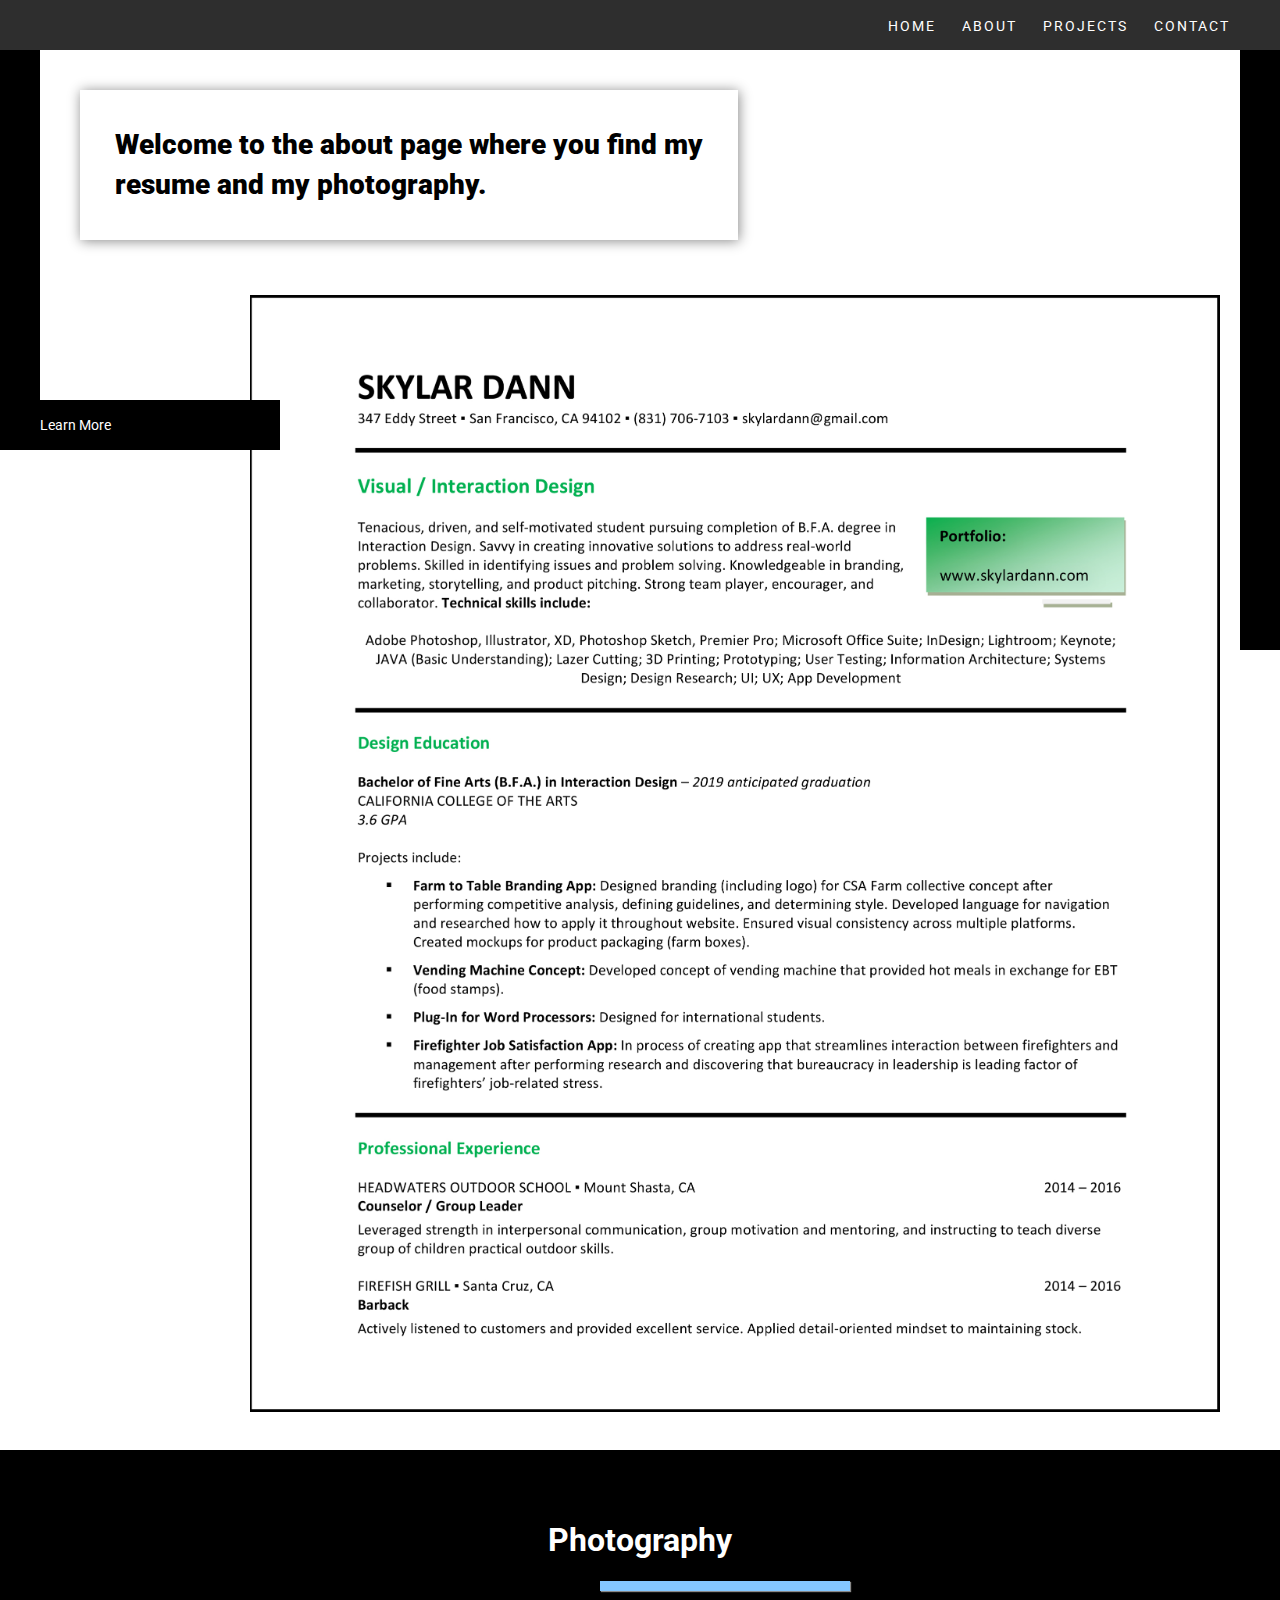
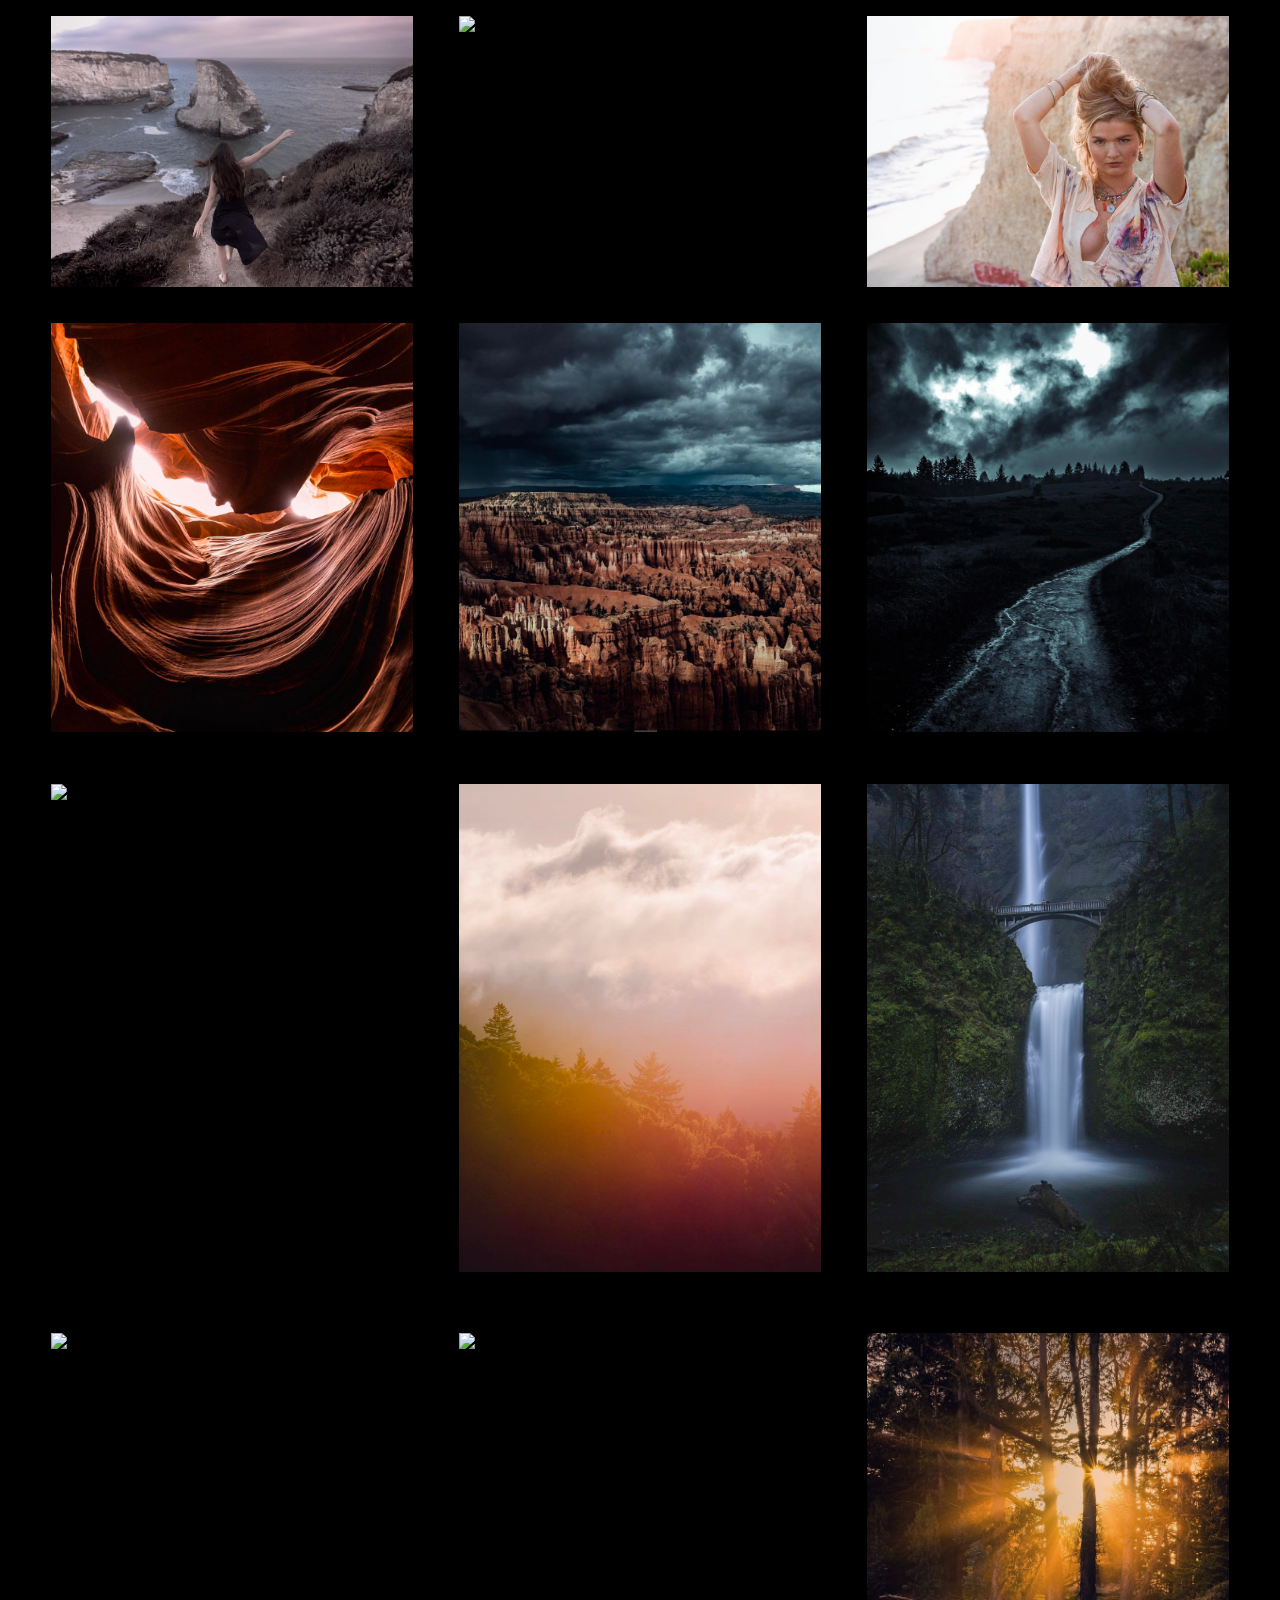
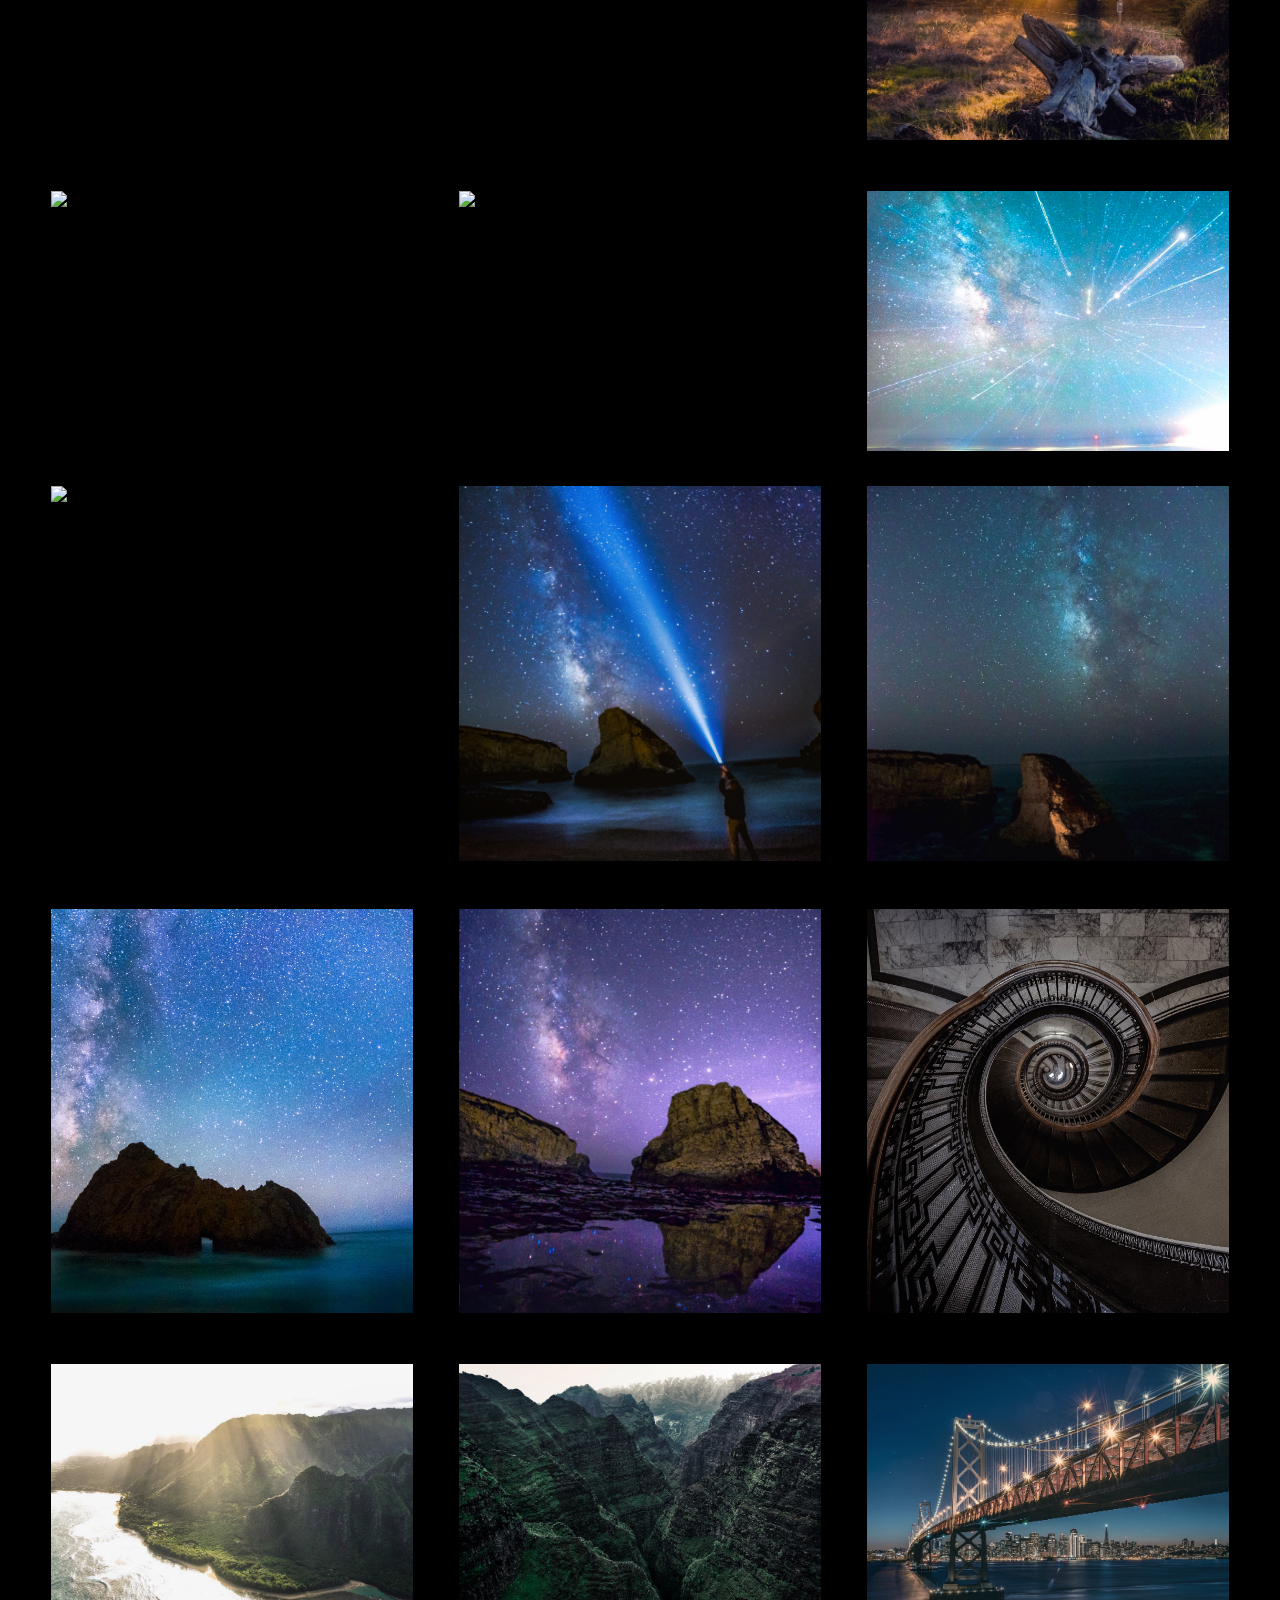
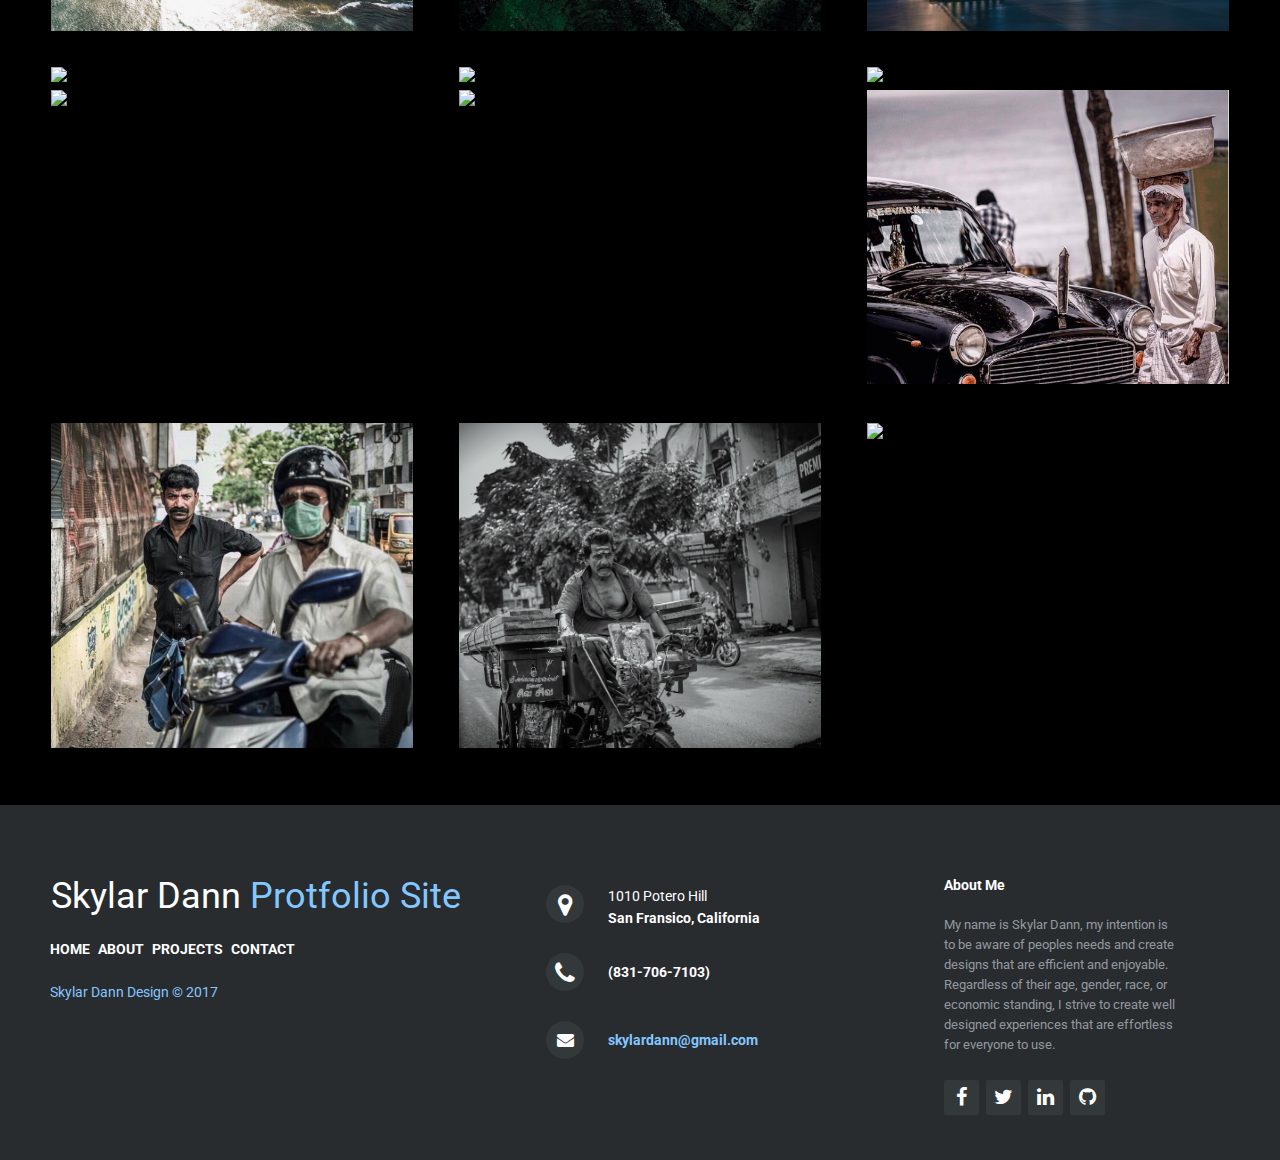
==== commit f359c577: "l" ====
--- a/AboutPage.html
+++ b/AboutPage.html
@@ -53,27 +53,25 @@
 
 
   <div class="headingAbout">
-      <a> Welcome to the about page of my site which contains my <br>Resume and other body of work my photography</a>
+    <a> Welcome to the about page where you find my </br>resume and my photography. </a>
     </div>
 
             <div class="resumeabout">
                   <img src="img/Resume.jpg" alt="Avatar" class="imagezs">
               </div>
 
-                <div class="dropshadow6projects"></div>
+
 
 <div class="bigwrap">
     <div class="photographyheading">
       <h1> Photography </h1>
         <div class="underline7"></div>
     </div>
-
+<div class="paddingaboutsection"></div>
 
 <div class="photoswapper">
 
-    <div class="photos">
-      <img src="img/Photos/AirlSharkFin.jpg"  alt="Avatar" class="imagez">
-      </div>
+
           <div class="photos">
         <img src="img/Photos/Serna.jpg" alt="Avatar" class="imagez">
           </div>
@@ -84,42 +82,31 @@
         <img src="img/Photos/Natial3.jpg" alt="Avatar" class="imagez">
           </div>
 
-            <div class="photos">
-        <img src="img/Photos/Khalil.png"  alt="Avatar" class="imagez">
-            </div>
+
                                           <div class="photos">
                                           <img src="img/Photos/Antelope.png"  alt="Avatar" class="imagez">
                                           </div>
-                                          <div class="photos">
-                                          <img src="img/Photos/BigSur2.jpg"  alt="Avatar" class="imagez">
-                                          </div>
+
                                             <div class="photos">
                                           <img src="img/Photos/Bryce.png"  alt="Avatar" class="imagez">
                                             </div>
                                               <div class="photos">
                                           <img src="img/Photos/BWWilder.png"  alt="Avatar" class="imagez">
                                               </div>
-                                                <div class="photos">
-                                          <img src="img/Photos/CanadaWaterfall.jpg"  alt="Avatar" class="imagez">
-                                                </div>
-                                                <div class="photos">
+
+                                            <div class="photos">
                                           <img src="img/Photos/HVSunset.png"  alt="Avatar" class="imagez">
-                                        </div>
+                                            </div>
                                             <div class="photos">
                                           <img src="img/Photos/MountTam.png"  alt="Avatar" class="imagez">
-                                        </div>
+                                          </div>
                                           <div class="photos">
                                           <img src="img/Photos/Mutanoma2jpg.jpg"  alt="Avatar" class="imagez">
                                         </div>
                                           <div class="photos">
                                           <img src="img/Photos/ShantaSunset.jpg"  alt="Avatar" class="imagez">
                                         </div>
-                                          <div class="photos">
-                                          <img src="img/Photos/Sharkfin.jpg"  alt="Avatar" class="imagez">
-                                        </div>
-                                          <div class="photos">
-                                          <img src="img/Photos/Waterfalls3.png"  alt="Avatar" class="imagez">
-                                        </div>
+
                                           <div class="photos">
                                           <img src="img/Photos/Westcliff.jpg"  alt="Avatar" class="imagez">
                                         </div>
@@ -136,9 +123,7 @@
             <div class="photos">
             <img src="img/Photos/Milkway4.png"  alt="Avatar" class="imagez">
             </div>
-            <div class="photos">
-            <img src="img/Photos/Milkway5.jpg"  alt="Avatar" class="imagez">
-            </div>
+
             <div class="photos">
             <img src="img/Photos/MilkyFermony.png"  alt="Avatar" class="imagez">
             </div>
@@ -148,9 +133,7 @@
             <div class="photos">
             <img src="img/Photos/Milkyway2.jpg"  alt="Avatar" class="imagez">
             </div>
-            <div class="photos">
-            <img src="img/Photos/Milkyway3.jpg"  alt="Avatar" class="imagez">
-            </div>
+
             <div class="photos">
             <img src="img/Photos/Milkyway4.jpg"  alt="Avatar" class="imagez">
             </div>
@@ -167,16 +150,10 @@
       <div class="photos">
       <img src="img/Photos/Kaui1.jpg"  alt="Avatar" class="imagez">
       </div>
-      <div class="photos">
-      <img src="img/Photos/Kaui2.jpg"  alt="Avatar" class="imagez">
-      </div>
+
       <div class="photos">
       <img src="img/Photos/Kaui3.jpg"  alt="Avatar" class="imagez">
       </div>
-      <div class="photos">
-      <img src="img/Photos/Kaui4tiff.jpg"  alt="Avatar" class="imagez">
-      </div>
-
 
       <div class="photos">
         <img src="img/Photos/BayBridgeNight.jpg"  alt="Avatar" class="imagez">
@@ -184,55 +161,37 @@
       <div class="photos">
         <img src="img/Photos/goldengate.jpg"  alt="Avatar" class="imagez">
       </div>
-      <div class="photos">
-        <img src="img/Photos/LA.jpg"  alt="Avatar" class="imagez">
-      </div>
+
         <div class="photos">
         <img src="img/Photos/Little_itlay.jpg"  alt="Avatar" class="imagez">
       </div>
       <div class="photos">
         <img src="img/Photos/Pano_sunset.jpg"  alt="Avatar" class="imagez">
       </div>
-      <div class="photos">
-        <img src="img/Photos/SF1.jpg"  alt="Avatar" class="imagez">
-      </div>
+
       <div class="photos">
         <img src="img/Photos/Sutro_tower.jpg"  alt="Avatar" class="imagez">
       </div>
 
 
-            <div class="photos">
-            <img src="img/Photos/india5.jpg"  alt="Avatar" class="imagez">
-            </div>
-            <div class="photos">
-            <img src="img/Photos/India6.jpg"  alt="Avatar" class="imagez">
-          </div>
+
+
             <div class="photos">
             <img src="img/Photos/India7.jpg"  alt="Avatar" class="imagez">
           </div>
-          <div class="photos">
-            <img src="img/Photos/India8.jpg"  alt="Avatar" class="imagez">
-          </div>
+
             <div class="photos">
             <img src="img/Photos/India9.png"  alt="Avatar" class="imagez">
           </div>
           <div class="photos">
             <img src="img/Photos/India10.png"  alt="Avatar" class="imagez">
           </div>
-          <div class="photos">
-            <img src="img/Photos/Indiastreet.jpg"  alt="Avatar" class="imagez">
-          </div>
-          <div class="photos">
-            <img src="img/Photos/Indiastreet2.jpg"  alt="Avatar" class="imagez">
-          </div>
+
           <div class="photos">
             <img src="img/Photos/Indiastreet4.jpg"  alt="Avatar" class="imagez">
           </div>
             <div class="photos">
             <img src="img/Photos/IndiaSunset.jpg"  alt="Avatar" class="imagez">
-          </div>
-          <div class="photos">
-            <img src="img/Photos/Skekieh738.jpg"  alt="Avatar" class="imagez">
           </div>
 
 </div>
@@ -279,7 +238,10 @@
 
 				<p class="footer-company-about">
 					<span>About Me</span>
-					Lorem ipsum dolor sit amet, consectateur adispicing elit. Fusce euismod convallis velit, eu auctor lacus vehicula sit amet.
+          My name is Skylar Dann, my intention is to be aware of peoples
+          needs and create designs that are efficient and enjoyable. Regardless of their age,
+          gender, race, or economic standing, I strive to create well designed experiences that are
+          effortless for everyone to use.
 				</p>
 
 				<div class="footer-icons">
--- a/css/main.css
+++ b/css/main.css
@@ -347,10 +347,10 @@
   font-size: 12px;
   margin-left: 10px;
   margin-right: 10px;
-  padding-top:50px;
-  padding-bottom:100px;
+  padding-top:20px;
+  padding-bottom:80px;
   padding-left: 100px;
-  padding-right: 50px;
+  padding-right: 100px;
   display:inline-block;
   flex-wrap: wrap;
   justify-content: space-between;
@@ -391,8 +391,8 @@
   font-size: 12px;
   margin-top: 10px;
   margin-bottom: 60px;
-  margin-left: 20px;
-  margin-right: 25px;
+  margin-left: 30px;
+  margin-right: 30px;
   width: 400px;
   height: 400px;
 
@@ -544,7 +544,25 @@
   height: 240px;
 }
 
+.textoverlaid {
+
+  color: red;
+}
+
+.textoverlaid a:-webkit-any-link  {
+
+
+  color: #005AAF;
+  font-size: 32px;
+  text-decoration: underline;
+  opacity: 100%;
+
+
+
+}
+
 .overlay {
+
   position: absolute;
   top: 0;
   bottom: 50;
@@ -559,18 +577,20 @@
 }
 
 .containers:hover .overlay {
-  opacity: .5;
+  opacity: .75;
+
+
 }
 
 .text {
-  opacity: 20;
-  color: black;
+  opacity: 10.9;
   font-size: 24px;
   position: absolute;
   top: 60%;
   left: 50%;
   transform: translate(-50%, -50%);
   -ms-transform: translate(-50%, -50%);
+
 }
 
 .projectsWrap {
@@ -908,7 +928,6 @@
 }
 
 
-
 .subheadingprojects11 {
 
   position: absolute;
@@ -938,24 +957,18 @@
 
 
 .subheadingprojects14 {
-
   position: absolute;
   top: 290px;
   left: 19px;
 
 }
 
-
-
 .subheadingprojects15 {
-
 
   position: absolute;
   top: 280px;
   left: 49px;
-
-}
-
+}
 
 .bodyprojects10 {
 
@@ -1146,7 +1159,7 @@
 
 .bigwrap {
 
-  padding-bottom: 50px;
+  padding-bottom: 10px;
   padding-top: 50px;
   background-color: black;
 }
@@ -1156,45 +1169,39 @@
 
 .headingproject1 {
 
-padding: 100px 100px 100px;
-position: relative;
-top: 10px;
-left: 10px;
-color: black;
-z-index: 100;
-
-
-
-}
-
-h5 {
-
+  font-weight: bold;
   font-size: 24px;
-  line-height: 20px;
-  z-index: 100;
+  line-height: 18px;
+  padding: 30px 30px 30px 30px ;
+  margin-bottom: 100px;
+  width: 600px;
+  color: white;
+  position: absolute;
+  left: 60px;
+  top: 100px;
   color: black;
-
-}
-
-.dropshaowprojectpage {
-
-  position: absolute;
-  top: 99px;
-  left:70px;
-  z-index: 10;
-  width: 640px;
-  height: 150px;
-  background-color: #F7F7F7;
-  box-shadow: 12px 12px 2px grey;
-  font-size: 24px;
-
-
-}
+  z-index:100px;
+  background-color: white;
+  box-shadow: 1px 1px 12px #888888;
+  margin-bottom: 100px;
+
+
+
+}
+
+
+.paddingproject1 {
+
+  padding-bottom: 250px;
+  background: #080808;
+}
+
+
 
 .modernawrapper {
 
 display: inline;
-padding-top: 40px;
+padding-top: 1200px;
 padding-bottom: 40px;
 
 
@@ -1203,33 +1210,20 @@
 .Moderna {
 
   color: black;
-  margin-left: 220px;
-  background-color: black;
-  padding-top: 60px;
-  padding-bottom: 60px;
+  margin-left: 250px;
+  padding-top: 10px;
+  padding-bottom: 10px;
   margin-top: 20px;
-  margin-bottom: 120px;
-  box-shadow: 50px 50px 1px grey;
-  max-width: 1050px;
-  max-width: 1050px;
-
-}
-
-
-.modernaDrop {
-
-  margin-left: 100px;
-  right: 400px;
-  color: black;
-  max-width: 900px;
-  max-width: 900px;
+  margin-bottom: 20px;
+  max-width: 1000px;
+  max-width: 1000px;
 
 }
 
 
 .backgroundcolor {
 
-  background-color: white;
+  background-color:#080808;
 }
 
 
@@ -1242,9 +1236,10 @@
 	width: 100%;
 	text-align: left;
 	font: bold 16px sans-serif;
-
-	padding: 55px 50px;
-	margin-top: 0px;
+  padding-bottom: 40px;
+  padding-left: 50px;
+  padding-right: 50px;
+	padding-top: 60px;
 }
 
 .footer-distributed .footer-left,
@@ -1268,7 +1263,7 @@
 }
 
 .footer-distributed h3 span{
-	color:  #5383d3;
+	color:  #84C7FF;
 }
 
 /* Footer links */
@@ -1288,7 +1283,7 @@
 }
 
 .footer-distributed .footer-company-name{
-	color:  #8f9296;
+	color: #84C7FF;
 	font-size: 14px;
 	font-weight: normal;
 	margin: 0;
@@ -1334,7 +1329,7 @@
 }
 
 .footer-distributed .footer-center p a{
-	color:  #5383d3;
+	color: #84C7FF;
 	text-decoration: none;;
 }
 
@@ -1409,7 +1404,7 @@
 /*breakpoint for 13 inch computers*/
 
 
-@media only screen and (max-width: 1256px) {
+@media only screen and (max-width: 1279px) {
 
 
   .welcome {
@@ -1489,14 +1484,14 @@
 
     position: absolute;
     top: 380px;
-    left: 650px;
+    left: 660px;
     z-index: -10;
     width: 35%;
     height: 15%;
     opacity: 1;
     transition: all 1s;
     background-color:#FFFFFF;
-    box-shadow: 10px 10px 100px #888887;
+    box-shadow: 10px 10px 10px #888887;
     padding-right: 30px;
     padding-bottom: 30px;
     font-size: 20px;
@@ -1670,8 +1665,7 @@
   height: 400px;
   margin-top: 50px;
   margin-bottom: 100px;
-  padding-left: 20px;
-  padding-right: 20px;
+
 }
 
 
@@ -1685,7 +1679,7 @@
   margin-top: 10px;
   margin-bottom: 60px;
   margin-left: 10px;
-  margin-right: 15px;
+  margin-right: 10px;
   width: 400px;
   height: 400px;
 
@@ -1987,7 +1981,138 @@
 
 
 
-@media only screen and (min-width : 340px ) and ( max-width : 680px ) {
+/*resume/about  page of the site*/
+
+
+
+.headingAbout  {
+
+  line-height: 40px;
+  font-size: 28px;
+  font-weight: 900;
+  position: absolute;
+  left: 80px;
+  top: 90px;
+  color: black;
+  z-index:100px;
+  padding-top: 35px;
+  padding-left: 35px;
+  padding-right: 35px;
+  padding-bottom: 35px;
+  background-color: white;
+  box-shadow: 1px 1px 12px #888888;
+
+
+
+}
+
+.resumeabout {
+
+    display: inline-block;
+    padding-top: 295px;
+    margin-bottom: 250px;
+    padding-left: 150px;
+    padding-right: 80px;
+    margin-left: 100px;
+    width: 1200px;
+    height: 1200px;
+    border: 10PX 10PX 10PX 10PX;
+    border-color: black;
+
+
+}
+
+.imagez {
+
+  display: inline-flex;
+  object-fit: cover;
+  width: 90%;
+  height: 90%;
+  margin-left: 20px;
+
+}
+
+
+/*for the resie*/
+
+.imagezs {
+
+  display: inline;
+  padding-bottom: 10px;
+  margin-bottom: 10px;
+  object-fit: cover;
+
+
+}
+
+
+.photoswapper {
+
+  padding: .6vw;
+  font-size: 0;
+  display: -ms-flexbox;
+  -ms-flex-wrap: wrap;
+  -ms-flex-direction: column;
+  -webkit-flex-flow: row wrap;
+  flex-flow: row wrap;
+  display: -webkit-box;
+  display: flex;
+  margin-left: 20px;
+  margin-right: 20px;
+
+
+}
+
+.photos {
+
+  -webkit-box-flex: auto;
+   -ms-flex: auto;
+   flex: auto;
+   width: 400px;
+   margin: .012vw;
+   padding: 3px 3px 3px 3px;
+
+
+}
+
+
+.photographyheading {
+
+    text-align: center;
+    display: inline;
+    color: white;
+    justify-content: space-between;
+
+}
+
+.underline7 {
+  position: absolute;
+  left: -80px;
+  background-color: #84C7FF;
+  box-shadow: 1px 1px 1px #888888;
+
+}
+
+.paddingaboutsection {
+  padding-bottom: 50px;
+}
+
+.bigwrap {
+
+  padding-bottom: 10px;
+  padding-top: 50px;
+  background-color: black;
+}
+
+
+
+
+
+
+
+
+
+@media only screen and (min-width : 340px ) and ( max-width : 780px ) {
 
 
 /*navigation mobile wraped*/
@@ -2202,8 +2327,8 @@
       left: 120px;
       top: 180px;
       z-index: 100px;
-      height: 20%;
-      width: 30%;
+      height: 150px;
+      width: 120px;
       background-color: #292929;
       box-shadow: 10px 10px 10px #888888;
       transition: all 2s;
@@ -2318,8 +2443,7 @@
   height: 400px;
   margin-top: 50px;
   margin-bottom: 100px;
-  padding-left: 5px;
-  padding-right: 5px;
+
 
 
 }
@@ -2333,12 +2457,9 @@
   position: relative;
   font-size: 12px;
   margin-top: 10px;
-  margin-bottom: 60px;
-  margin-left: 8px;
-  margin-right: 5px;
+  margin-bottom: 100px;
   width: 400px;
   height: 400px;
-
 
 }
 
@@ -2477,14 +2598,17 @@
   left: 60px;
   text-align: center;
 
+
 }
 
 
 .image {
   display: inline-flex;
   object-fit: cover;
-  width: 100%;
+  width: 400px;;
   height: 240px;
+  padding-left: 5px;
+  padding-right: 5px;
 }
 
 .overlay {
@@ -2499,6 +2623,7 @@
   opacity: 0;
   transition: .5s ease;
   background-color: white;
+  max-width: 390px;
 }
 
 .containers:hover .overlay {
@@ -2523,8 +2648,8 @@
   flex-wrap: wrap;
   justify-content: space-between;
   margin-bottom: 20px;
-  margin-left: -8px;
-  margin-right: 5px;
+  margin-left: -10px;
+  margin-right: -10px;
   max-width: 400px;
 
 
@@ -2850,10 +2975,168 @@
   display:inline-flex;
   flex-wrap: wrap;
   justify-content: space-between;
-  margin-bottom: 20px;
-  padding-right: 10px;
+  margin-bottom: 5px;
   width: 400px;
 
-
-
-}
+}
+
+
+.projects {
+  font-size: 12px;
+  flex-wrap: wrap;
+  display: inline-flex;
+  width: 400px;
+  height: 400px;
+  margin-top: 40px;
+  margin-bottom: 60px;
+
+
+
+}
+
+
+.containers {
+
+  display:inline-flex;
+  flex-wrap: wrap;
+  justify-content: space-between;
+  position: relative;
+  font-size: 12px;
+  margin-top: 10px;
+  margin-bottom: 100px;
+  width: 400px;
+  height: 400px;
+
+}
+
+
+.subheadingprojects10 {
+
+  position: absolute;
+  top: 290px;
+  left: 42px;
+  width: 350px;
+
+
+}
+
+
+
+.subheadingprojects11 {
+
+  position: absolute;
+  top: 290px;
+  left: 123px;
+  width: 150px;
+
+}
+
+
+.subheadingprojects12 {
+
+  position: absolute;
+  top: 290px;
+  left: 42px;
+
+}
+
+
+.subheadingprojects13 {
+
+  position: absolute;
+  top: 290px;
+  left: 81px;
+  width: 300px;
+
+}
+
+
+.subheadingprojects14 {
+
+  position: absolute;
+  top: 290px;
+  left: 65px;
+
+}
+
+
+
+.subheadingprojects15 {
+
+
+  position: absolute;
+  top: 280px;
+  left: 60px;
+
+}
+
+
+.bodyprojects10 {
+
+  font-size: 12px;
+  line-height: 10px;
+  position: absolute;
+  top: 340px;
+  left: 60px;
+  text-align: center;
+
+}
+
+.bodyprojects11 {
+
+  line-height: 10px;
+  position: absolute;
+  top: 340px;
+  left: 60px;
+  text-align: center;
+
+}
+
+
+
+.bodyprojects12 {
+
+  font-size: 12px;
+  line-height: 10px;
+  position: absolute;
+  top: 340px;
+  left: 60px;
+  text-align: center;
+
+
+}
+
+
+.bodyprojects13  {
+
+    font-size: 12px;
+    line-height: 10px;
+    position: absolute;
+    top: 340px;
+    left: 60px;
+    text-align: center;
+
+}
+
+
+.bodyprojects14 {
+
+    font-size: 12px;
+    line-height: 10px;
+    position: absolute;
+    top: 340px;
+    left: 60px;
+    text-align: center;
+
+}
+
+.bodyprojects15 {
+
+    font-size: 12px;
+    line-height: 10px;
+    position: absolute;
+    top: 340px;
+    left: 60px;
+    text-align: center;
+
+}
